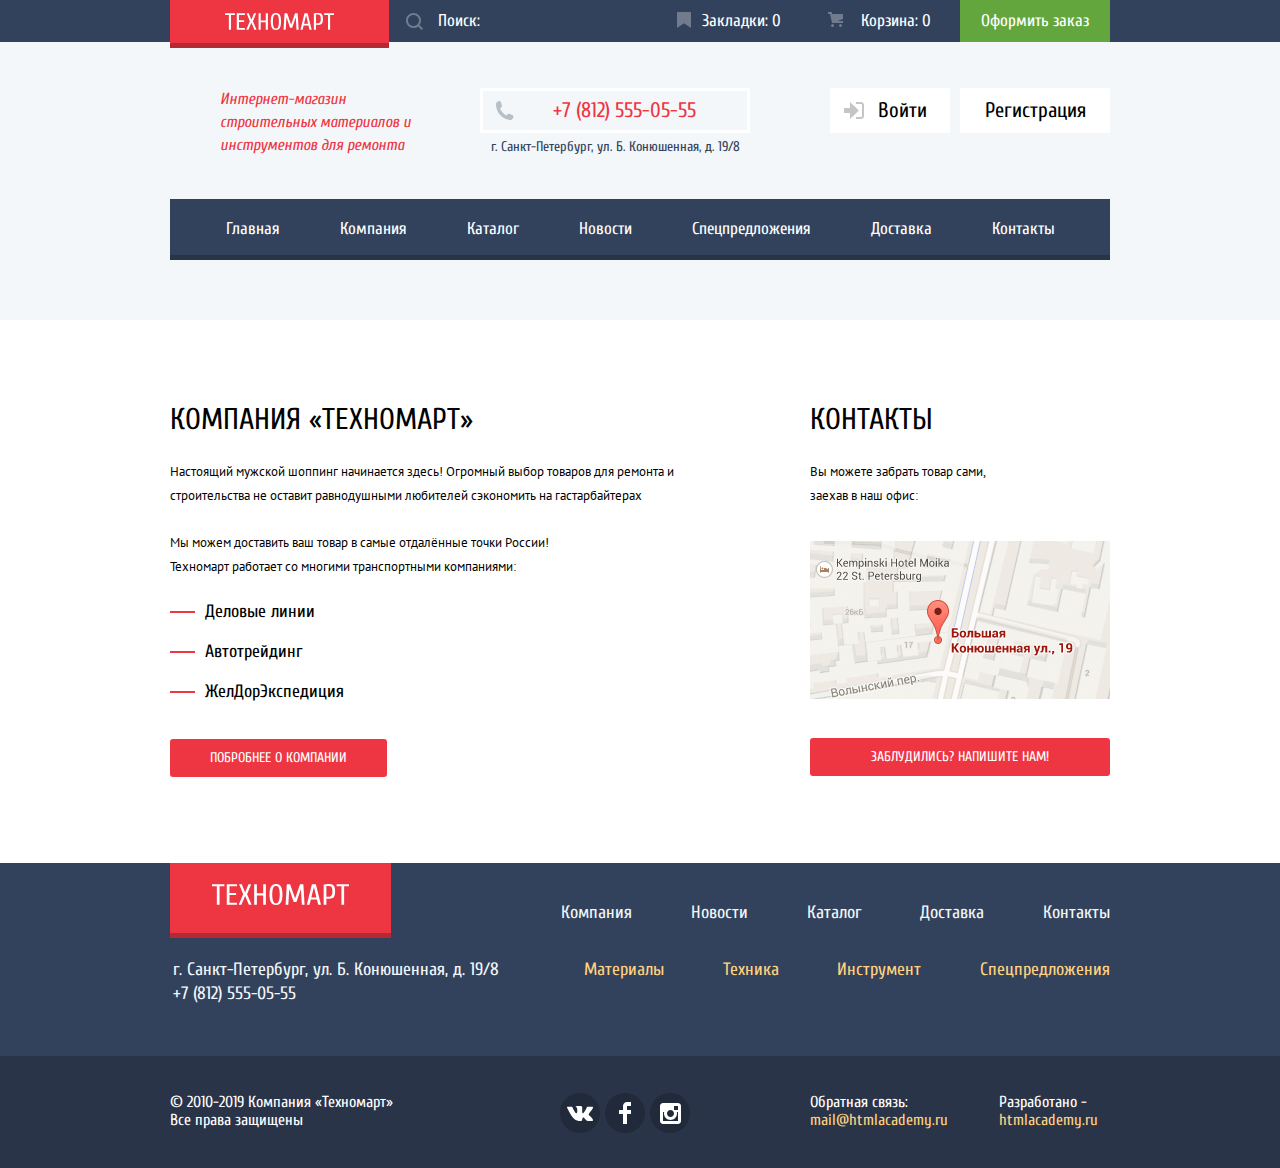
==== index.html @ 75fb9d86 "Исправлены замечания по лекции 7." ====
<!DOCTYPE html>
<html lang="ru">

<head>
  <meta charset="utf-8">
  <title>Техномарт</title>
  <link href="https://fonts.googleapis.com/css?family=Cuprum:400,400i,700&amp;subset=cyrillic" rel="stylesheet">
  <link href="https://fonts.googleapis.com/css?family=PT+Sans:400,700&amp;subset=cyrillic" rel="stylesheet">
  <link href="css/normalize.css" rel="stylesheet">
  <link href="css/style.css" rel="stylesheet">
</head>

<body>
  <header class="main-header">
    <div class="header-top">
      <div class="container-center">
        <a class="main-logo" href="#">
          <img src="img/main-logo.svg" width="109" alt="Логотип компании Техномарт">
        </a>
        <p class="search">
          <input id="search" type="search" placeholder="Поиск:">
          <label for="search"></label>
        </p>
        <ul class="shopping-cart-navigation">
          <li class="favorites"><a href="favorites.html">Закладки: 0</a></li>
          <li class="shopping-cart"><a href="shopping-cart.html">Корзина: 0</a></li>
          <li class="button-purchase"><a href="purchase.html">Оформить заказ</a></li>
        </ul>
      </div>
    </div>
    <div class="container-center">
      <h1>Интернет-магазин строительных материалов и инструментов для ремонта</h1>
      <div class="header-contacts">
        <p class="header-tel">+7 (812) 555-05-55</p>
        <p class="header-address">г. Санкт-Петербург, ул. Б. Конюшенная, д. 19/8</p>
      </div>
      <ul class="login-navigation">
        <li class="login"><a href="login.html">Войти</a></li>
        <li class="registration"><a href="registration.html">Регистрация</a></li>
      </ul>
    </div>
    <nav class="center">
      <ul class="site-navigation">
        <li><a href="#">Главная</a></li>
        <li><a href="company.html">Компания</a></li>
        <li><a href="catalog.html">Каталог</a></li>
        <li><a href="news.html">Новости</a></li>
        <li><a href="sale.html">Спецпредложения</a></li>
        <li><a href="delivery.html">Доставка</a></li>
        <li><a href="Contacts.html">Контакты</a></li>
      </ul>
    </nav>
  </header>
  <main class="main-container center">
    <!--<section class="promo">
     <h2 class="visually-hidden">Немного о нас</h2>
     <ul class="promo-blocks">
       <li class="materials"><a class="promo-button" href="#">На любой вкус</a></li>
       <li class="instruments"><a class="promo-button" href="#">На все случаи</a></li>
       <li class="tech"><a class="promo-button" href="#">Для стройки</a></li>
       <li class="sale"><a class="promo-button" href="#">Скидка 50%</a></li>
       <li class="delivery"><a class="promo-button" href="#">Доставка</a></li>
     </ul>
     <div class="slider">
       <ul class="slired-items">
         <li><img src="slide1.png" alt="Дрели"></li>
         <li><img src="slide2.png" alt="#"></li>
         <li><img src="slide3.png" alt="#"></li>
         <li><img src="slide4.png" alt="#"></li>
       </ul>
       <span class="slider-control-next"></span>
       <span class="slider-control-prev"></span>
       <a class="slider-button" href="catalog.html"></a>
     </div>
   </section>
   <section class="popular-items">
     <h2>Популярные товары:</h2>
     <a class="button" href="#">Все популярные товары:></a>
     <ul class="catalog-list">
       <li class="catalog-item">
         <h3 class="catalog-item-title">Перфоратов BOSH BFG 9000</h3>
         <p class="catalog-item-image">
         <img src="img/product-1.jpg" alt="Перфоратов BOSH BFG 9000">
          </p>
          <p class="catalog-item-old-price">32500 Р.</p>
          <p class="catalog-item-price">25500 Р.</p>
       </li>
       <li class="catalog-item">
         <h3 class="catalog-item-title">Перфоратов BOSH BFG 3000</h3>
         <p class="catalog-item-image">
         <img src="img/product-2.jpg" alt="Перфоратов BOSH BFG 3000">
          </p>
          <p class="catalog-item-old-price">22500 Р.</p>
          <p class="catalog-item-price">15500 Р.</p>
       </li>
       <li class="catalog-item">
         <h3 class="catalog-item-title">Перфоратов BOSH BFG 6000</h3>
         <p class="catalog-item-image">
         <img src="img/product-3.jpg" alt="Перфоратов BOSH BFG 6000">
          </p>
          <p class="catalog-item-old-price">30500 Р.</p>
          <p class="catalog-item-price">25500 Р.</p>
       </li>
       <li class="catalog-item">
         <h3 class="catalog-item-title">Перфоратов BOSH BFG 2000</h3>
         <p class="catalog-item-image">
         <img src="img/product-4.jpg" alt="Перфоратов BOSH BFG 2000">
          </p>
          <p class="catalog-item-old-price">32500 Р.</p>
          <p class="catalog-item-price">12500 Р.</p>
       </li>
     </ul>
   </section>
   <section class="manufacturers">
     <h2>Популярные производители:</h2>
     <a class="button" href="#">Все популярные производители:></a>
     <ul class="manufacturers-list">
       <li class="manufacturer-item"><a href="#"><img src="img/bosch.jpg" alt="BOSCH"></a></li>
       <li class="manufacturer-item"><a href="#"><img src="img/makita.jpg" alt="Makita"></a></li>
       <li class="manufacturer-item"><a href="#"><img src="img/dewalt.jpg" alt="DeWalt"></a></li>
       <li class="manufacturer-item"><a href="#"><img src="img/interskol.jpg" alt="Интерскол"></a></li>
       <li class="manufacturer-item"><a href="#"><img src="img/hitachi.jpg" alt="Hitachi"></a></li>
       <li class="manufacturer-item"><a href="#"><img src="img/lg.jpg" alt="LG"></a></li>
       <li class="manufacturer-item"><a href="#"><img src="img/aeg.jpg" alt="AEG"></a></li>
       <li class="manufacturer-item"><a href="#"><img src="img/metabo.jpg" alt="metabo"></a></li>
     </ul>
   </section>
   <section class="services">
     <h2>Сервисы</h2>
     <p>Хороший интернет-магазин отличается от плохого не только ценами!<br>
       Мы стараемся изо всех сил, чтобы сделать ваши покупки приятными</p>
     </section>-->
    <div class="index-columns">
      <section class="about-us">
        <h2>Компания «‎Техномарт»‎</h2>
        <p>Настоящий мужской шоппинг начинается здесь! Огромный выбор товаров для ремонта и
          строительства не оставит равнодушными любителей сэкономить на гастарбайтерах</p>
        <p>Мы можем доставить ваш товар в самые отдалённые точки России!<br>
          Техномарт работает со многими транспортными компаниями:</p>
        <ul class="delivery-list">
          <li>Деловые линии</li>
          <li>Автотрейдинг</li>
          <li>ЖелДорЭкспедиция</li>
        </ul>
        <a class="button" href="company.html">Побробнее о компании</a>
      </section>
      <section class="contacts">
        <h2>Контакты</h2>
        <p>Вы можете забрать товар сами,<br>заехав в наш офис:</p>
        <a href="#" class="map-little"><img src="img/map-little.png" width="300" height="158" alt="Карта"></a>
        <a class="button" href="#">Заблудились? Напишите нам!</a>
      </section>
    </div>
  </main>
  <footer class="main-footer">
    <div class="footer-top">
      <div class="center">
        <a class="footer-logo" href="#">
          <img src="img/footer-logo.svg" width="137" alt="Логотип компании Техномарт">
        </a>

        <ul class="footer-site-navigation">
          <li><a href="conpany.html">Компания</a></li>
          <li><a href="news.html">Новости</a></li>
          <li><a href="catalog.html">Каталог</a></li>
          <li><a href="delivery.html">Доставка</a></li>
          <li><a href="contacts.html">Контакты</a></li>
        </ul>
        <p class="footer-contacts">г. Санкт-Петербург, ул. Б. Конюшенная, д. 19/8<br>
          +7 (812) 555-05-55
        </p>
        <ul class="footer-catalog-navigation">
          <li><a href="#">Материалы</a></li>
          <li><a href="#">Техника</a></li>
          <li><a href="#">Инструмент</a></li>
          <li><a href="#">Спецпредложения</a></li>
        </ul>
      </div>
    </div>
    <div class="footer-bottom">
      <div class="center">
        <p class="footer-copyright">
          © 2010-2019 Компания «‎Техномарт»<br>
          Все права защищены
        </p>
        <div class="footer-social">
          <ul>
            <li><a class="social-button-vk" href="#"><span class="visually-hidden">Вконтакте</span></a></li>
            <li><a class="social-button-fb" href="#"><span class="visually-hidden">Фейсбук</span></a></li>
            <li><a class="social-button-insta" href="#"><span class="visually-hidden">Инстаграм</span></a></li>
          </ul>
        </div>
        <p class="footer-feedback">
          Обратная связь:
          <a href="#">mail@htmlacademy.ru</a>
        </p>
        <p class="footer-dev-copyright">
          Разработано -
          <a href="www.htmlacademy.ru">htmlacademy.ru</a>
        </p>
      </div>
    </div>
  </footer>
  <section class="modal modal-write-us">
    <h2 class="visually-hidden">Напишите нам</h2>
    <form class="write-us-form" action="https://echo.htmlacademy.ru" method="post">
      <p class="write-us-item">
        <label for="write-us-name">Ваше имя:</label>
        <input class="write-us-name" type="text" id="write-us-name" name="name" placeholder="Имя Фамилия">
      </p>
      <p class="write-us-item">
        <label for="write-us-email">Ваш e-mail:</label>
        <input class="write-us-email" type="email" id="write-us-email" name="email" placeholder="email@exapmle.com">
      </p>
      <p class="write-us-item">
        <label for="write-us-text">Текст письма:</label>
        <textarea class="write-us-text" id="write-us-text" rows="5" name="text" placeholder="В свободной форме"></textarea>
      </p>
      <button class="button write-us-button" type="submit">ОТПРАВИТЬ</button>
    </form>
    <button class="modal-close write-us-close" type="button">Закрыть</button>
  </section>
  <section class="modal modal-map">
    <h2 class="visually-hidden">Как до нас добраться</h2>
    <p>
      <img src="img/map.png" width="970" height="476" alt="Офис компании по адресу ул. Большая Конюшенная 19/8, Санкт-Петербург">
    </p>
    <button class="modal-close map-close" type="button">Закрыть</button>
  </section>
</body>

</html>
---- css/style.css ----
body {
  margin: 0;
  padding: 0;
  font-family: "Cuprum", Arial, sans-serif;
  background-color: #ffffff;
}

a {
  text-decoration: none;
}

img {
  max-width: 100%;
  height: auto;
}

.visually-hidden:not(:focus):not(:active),
input[type="checkbox"].visually-hidden,
input[type="radio"].visually-hidden {
  position: absolute;
  width: 1px;
  height: 1px;
  margin: -1px;
  border: 0;
  padding: 0;
  white-space: nowrap;
  clip-path: inset(100%);
  clip: rect(0 0 0 0);
  overflow: hidden;
}

.main-header {
  background-color: #f4f7f9;
  margin-bottom: 60px;
  border-bottom: 1px solid transparent;
}

.inner-page .main-header {
  margin-bottom: 20px;
}

.header-top {
  width: 100%;
  background-color: #32425c;
  margin-bottom: 46px;
}

.login-navigation,
.site-navigation,
.shopping-cart-navigation,
.user-navigation,
.footer-site-navigation,
.footer-catalog-navigation,
.footer-social ul,
.catalog-list {
  padding: 0;
  margin: 0;
  list-style: none;
}

.container-center,
.center {
  width: 940px;
  margin: 0 auto;
  padding: 0 10px;
}

.header-top .container-center {
  display: flex;
}

.main-header .container-center {
  display: flex;
  margin-bottom: 40px;
  justify-content: space-between;
}

.header-contacts {
  position: relative;
  box-sizing: border-box;
  width: 270px;
}

.container-center h1,
.site-name {
  margin: 0;
  margin-left: 50px;
  padding: 0;
  width: 200px;
}

.header-contacts p {
  display: block;
  margin: 0;
}

.header-tel::before {
  content: "";
  position: absolute;
  top: 13px;
  left: 15px;
  width: 19px;
  height: 19px;
  background: url(../img/icon-phone.svg) no-repeat;
}

.header-tel {
  padding: 12px 0;
  padding-left: 73px;
  box-shadow: inset 0 0 0 3px #ffffff;
  font-size: 21px;
  line-height: 21px;
  color: #ee3643;
}

.header-address {
  padding: 0;
  padding-top: 2px;
  font-size: 14px;
  line-height: 24px;
  color: #32425c;
  text-align: center;
}

.login-navigation {
  width: 300px;
  position: relative;
  display: flex;
  justify-content: flex-end;
}

.login-navigation a {
  display: block;
  box-sizing: border-box;
  padding: 12px 0;
  font-size: 21px;
  line-height: 21px;
  color: #000000;
  background-color: #ffffff;
}

.user-navigation a {
  font-size: 16px;
  line-height: 18px;
  color: #32425c;
  text-decoration: underline;
}

.login a {
  width: 120px;
  padding-left: 48px;
  margin-right: 10px;
}

.login a::before {
  content: "";
  position: absolute;
  top: 14px;
  left: 34px;
  width: 20px;
  height: 17px;
  background: url(../img/icon-login-grey.svg) no-repeat;
}

.registration a {
  text-align: center;
  width: 150px;
}

.login-navigation a:hover,
.login-navigation a:focus,
.user-navigation a:hover,
.user-navigation a:focus {
  color: #ee3643;
}

.login a:hover::before {
  background: url(../img/icon-login.svg) no-repeat;
}

.login a:active::before {
  background: url(../img/icon-login-grey.svg) no-repeat;
}

.login-navigation a:active,
.user-navigation a:active,
.current-user:active {
  color: rgba(0, 0, 0, 0.3);
}

.shopping-cart-navigation {
  margin-left: auto;
  display: flex;
}

.site-navigation {
  display: flex;
  justify-content: center;
  margin-bottom: 59px;
}

.favorites a,
.shopping-cart a,
.button-purchase a {
  box-sizing: border-box;
  display: block;
  position: relative;
  width: 150px;
  padding-top: 12px;
  padding-bottom: 12px;
  padding-right: 29px;
  text-align: right;
  vertical-align: middle;
}

.favorites a::before {
  content: "";
  position: absolute;
  top: 12px;
  left: 17px;
  width: 14px;
  height: 16px;
  background: url(../img/icon-bookmark.svg) no-repeat;
  opacity: 0.3;
}

.inner-page .shopping-cart {
  background-color: #ee3643;
}

.shopping-cart a::before {
  content: "";
  position: absolute;
  top: 12px;
  left: 18px;
  width: 15px;
  height: 15px;
  background: url(../img/cart-icon.svg) no-repeat;
  opacity: 0.3;
}

.button-purchase a {
  background-color: #63a63e;
  padding-right: 0;
  text-align: center;
}

.shopping-cart-navigation a {
  font-size: 17px;
  line-height: 18px;
  color: #ffffff;
}

.shopping-cart-navigation a:hover,
.shopping-cart-navigation a:focus {
  background-color: #212a3a;
}

.shopping-cart-navigation a:hover::before,
.shopping-cart-navigation a:focus::before {
  opacity: 1;
}

.button-purchase a:hover, .button-purchase a:focus {
  background-color: #5fbb2d;
}

.shopping-cart-navigation a:active {
  background-color: #161d29;
  color: rgba(255, 255, 255, 0.6);
}

.button-purchase a:active {
  background-color: #518534;
  color: rgba(255, 255, 255, 0.5);
}

.shopping-cart-navigation a:active::before {
  opacity: 0.5;
}

.search {
  position: relative;
  display: flex;
  flex-grow: 1;
  margin: 0;
  margin-left: 219px;
  padding-right: 0;

}

.search label {
  display: block;
  position: absolute;
  left: 17px;
  top: 13px;
  width: 17px;
  height: 17px;
  background: url(../img/icon-search.svg) no-repeat;
  opacity: 0.3;
}

.search input {
  margin: 0;
  padding: 0;
  padding-left: 49px;
  flex-grow: 1;
  font: inherit;
  font-size: 17px;
  line-height: 18px;
  color: #ffffff;
  background-color: transparent;
  border: none;
}

.search input::-moz-placeholder {
  color: #ffffff;
}

.search input::-webkit-input-placeholder {
  color: #ffffff;
}

.search:hover {
  background-color: #212a3a;
}

.search:hover label {
  opacity: 1;
}

.search input:focus {
  color: #000000;
  background-color: #ffffff;
  outline: none;
  border-color: transparent;
}

.search input:focus + label {
  background: url(../img/icon-search-red.svg) no-repeat;
}

.main-logo {
  position: absolute;
  padding: 13px 55px 13px 55px;
  background-color: #ee3643;
  box-shadow: inset 0 -5px 0 0 #b52933;
}

.main-header h1,
.site-name {
  font-weight: normal;
  font-style: italic;
  font-size: 16px;
  line-height: 23px;
  color: #ee3643;
}

.site-navigation {
  background-color: #32425c;
  box-shadow: inset 0 -5px 0 0 #293449;
}

.site-navigation a {
  display: block;
  padding: 21px 30px 23px 30px;
  font-size: 17px;
  line-height: 17px;
  vertical-align: middle;
  color: #ffffff;
}

.site-navigation a:hover,
.site-navigation a:focus {
  background-color: #293449;
}

.site-navigation a:active {
  background-color: #1d2739;
  color: rgba(255, 255, 255, 0.5);
}

.current-user {
  width: 300px;
  font-size: 21px;
  line-height: 21px;
  color: #000000;
}

.user-navigation {
  width: 300px;
  display: flex;
}

.about-us h2,
.contacts h2 {
  font-size: 30px;
  font-weight: 400;
  line-height: 30px;
  text-transform: uppercase;
  color: #000000;
}

.about-us p {
  display: block;
  padding-bottom: 10px;
  font-family: "PT Sans", Arial, sans-serif;
  font-size: 13px;
  line-height: 24px;
  color: #000000;
}

.delivery-list {
  position: relative;
  padding: 0;
  margin: 0;
  margin-bottom: 17px;
  font-size: 18px;
  line-height: 20px;
  color: #000000;
  list-style: none;
}

.delivery-list li {
  display: block;
  padding-bottom: 20px;
  padding-left: 35px;
}

.delivery-list li::before {
  content: "";
  position: absolute;
  left: 0;
  transform: translateY(9px);
  width: 25px;
  height: 2px;
  background-color: #ee3643;
}

.map-little {
  display: block;
  padding: 0;
  margin-bottom: 35px;
}

.contacts .button {
  box-sizing: border-box;
  width: 100%;
}

.button {
  display: inline-block;
  padding: 10px 40px;
  font-size: 14px;
  line-height: 18px;
  text-align: center;
  text-transform: uppercase;
  color: #ffffff;
  vertical-align: middle;
  background-color: #ee3643;
  border-radius: 3px;
}

.button:hover,
.button:focus {
  background-color: #ca2c37;
}

.button:active {
  background-color: #ba2732;
}

.contacts h2 {
  font-size: 30px;
  line-height: 30px;
  text-transform: uppercase;
  color: #000000;
}

.contacts p {
  font-family: "PT Sans", Arial, sans-serif;
  font-size: 13px;
  line-height: 24px;
  color: #000000;
  margin: 0;
  padding: 0;
  margin-bottom: 33px;
}

.main-footer {
  margin-top: 86px;
}

.footer-top {
  margin: 0;
  padding: 0;
  font-size: 18px;
  line-height: 24px;
  color: #f3f7f9;
  background-color: #32425c;
}

.footer-top .center {
  display: flex;
  justify-content: space-between;
  flex-wrap: wrap;
}

.footer-logo {
  padding: 21px 42px 26px 42px;
  margin-bottom: 20px;
  background-color: #ee3643;
  box-shadow: inset 0 -5px 0 0 #b52933;
}

.footer-site-navigation {
  width: 549px;
  display: flex;
  justify-content: space-between;
}

.footer-site-navigation li {
  padding-top: 38px;
}

.footer-contacts {
  margin: 0;
  padding: 0;
  padding-left: 3px;
  padding-bottom: 50px;
  width: 330px;
}

.footer-catalog-navigation {
  width: 526px;
  display: flex;
  justify-content: space-between;
}

.footer-site-navigation a {
  color: #f1f5f7;
}

.footer-catalog-navigation a {
  color: #ffd180;
}

.footer-site-navigation a:hover,
.footer-site-navigation a:focus,
.footer-catalog-navigation a:hover,
.footer-catalog-navigation a:focus {
  text-decoration: underline;
}

.footer-catalog-navigation a:active {
  color: rgba(255, 209, 128, 0.5);
  text-decoration: none;
}

.footer-site-navigation a:active {
  color: rgba(241, 245, 247, 0.5);
  text-decoration: none;
}

.footer-bottom {
  margin: 0;
  padding: 0;
  background-color: #293449;
  font-size: 16px;
  line-height: 18px;
  color: #ffffff;
}

.footer-bottom .center {
  display: flex;
  padding-top: 37px;
  padding-bottom: 35px;
}

.footer-copyright {
  margin: 0;
  width: 390px;
}

.footer-feedback,
.footer-dev-copyright {
  margin: 0;
  width: 150px;
}

.footer-dev-copyright {
  box-sizing: border-box;
  padding-left: 39px;
}

.footer-feedback {
  margin-left: auto;
}

.social-button-vk,
.social-button-fb,
.social-button-insta {
  display: flex;
  align-items: center;
  justify-content: center;
  width: 40px;
  height: 40px;
  border-radius: 50%;
}

.social-button-vk {
  background: #212a3a url(../img/vk-icon.svg) no-repeat 50% 50%;
}

.social-button-fb {
  background: #212a3a url(../img/fb-icon.svg) no-repeat 50% 50%;
}

.social-button-insta {
  background: #212a3a url(../img/insta-icon.svg) no-repeat 50% 50%;
}

.social-button-vk:hover,
.social-button-vk:active,
.social-button-fb:hover,
.social-button-fb:active,
.social-button-insta:hover,
.social-button-insta:active {
  background-color: #ee3643;
}

.footer-social ul {
  display: flex;
  flex-wrap: wrap;
  justify-content: space-between;
  width: 130px;
  margin: 0 auto;
  padding: 0;
}

.footer-social a {
  color: #ffffff;
}

.footer-feedback a,
.footer-dev-copyright a {
  color: #ffd180;
}

.footer-feedback a:hover,
.footer-feedback a:focus,
.footer-dev-copyright a:hover,
.footer-dev-copyright a:focus {
  text-decoration: underline;
}

.footer-feedback a:active,
.footer-dev-copyright a:active {
  color: #ee3643;
  text-decoration: none;
}

.modal {
  background-color: #ffffff;
}

.modal-write-us label {
  font-size: 18px;
  line-height: 18px;
  color: #000000;
}

.modal-write-us input,
.modal-write-us textarea {
  font-family: "PT Sans", Arial, sans-serif;
  font-size: 13px;
  line-height: 18px;
  border: solid 2px #dee3e4;
  border-radius: 2px;
}

.modal-write-us input:hover,
.modal-write-us textarea:hover {
  border-color: #b5b5b5;
}

.modal-write-us input:focus,
.modal-write-us textarea:focus {
  outline: none;
  border-color: #ee3643;
}

.breadcrumbs {
  display: flex;
  position: relative;
  justify-content: flex-start;
  flex-wrap: wrap;
  margin: 0;
  margin-bottom: 23px;
  padding: 0;
  padding-left: 15px;
  list-style: none;
  font-size: 13px;
  line-height: 18px;
}

.breadcrumbs::before {
  content: "";
  position: absolute;
  top: 2px;
  left: 0;
  width: 14px;
  height: 15px;
  background: url(../img/icon-home.svg) no-repeat;
}

.breadcrumbs li {
  position: relative;
  margin-left: 42px;
}

.breadcrumbs li::before {
  content: "";
  position: absolute;
  top: 4px;
  left: -30px;
  width: 8px;
  height: 8px;
  border: solid 1px #c5c9d1;
  border-left-width: 0;
  border-bottom-width: 0;
  transform: rotate(45deg);
}

.breadcrumbs a {
  color: #000000;
}

.breadcrumbs a:hover,
.breadcrumbs a:focus {
  text-decoration: underline;
}

.breadcrumbs-current {
  color: #aba9a7;
}

.container {
  width: 940px;
  margin: 0 auto;
  padding: 0 10px;
  font-family: "PT Sans", Arial, sans-serif;
  text-transform: uppercase;
  color: #000000;
}

.container h1 {
  font-family: "Cuprum", Arial, sans-serif;
  font-size: 30px;
  line-height: 30px;
  font-weight: 400;
  text-transform: uppercase;
  color: #32425c;
  background-color: #f2f6f8;
  margin: 0;
  margin-bottom: 20px;
  padding: 29px 30px 30px 29px;
}

.catalog-columns {
  display: flex;
  justify-content: space-between;
}

.filters {
  width: 220px;
}

.catalog {
  width: 700px;
  font-size: 17px;
  font-weight: bold;
  line-height: 18px;
}

.catalog-list {
  display: flex;
  flex-wrap: wrap;
}

.catalog-item {
  position: relative;
  display: flex;
  flex-direction: column;
  width: 218px;
  margin-bottom: 22px;
  margin-right: 22px;
  box-shadow: 0 0 0 1px #e5e5e5;
}

.catalog-item p,
.catalog-item h3 {
  margin: 0;
  padding: 0;
}

.catalog-item .catalog-item-image {
  margin-bottom: 6px;
  order: -1;
}

.catalog-item .actions {
  display: none;
  position: absolute;
  top: 0;
  left: 0;
  width: 218px;
  padding: 43px 0;
  background-color: #ffffff;
}

.catalog-item:hover .actions {
  display: block;
}

.actions .button-buy,
.actions .button-favorite {
  display: block;
  width: 135px;
  margin-left: 41px;
  margin-bottom: 8px;
  padding: 10px 0;
  text-align: center;
}

.actions .button-buy::before {
  position: absolute;
  top: auto;
  left: 15px;
  content: "";
  width: 15px;
  height: 15px;
  background: url(../img/cart-icon.svg) no-repeat;
  opacity: 0.3;
}

.actions .button-buy:hover::before,
.actions .button-buy:active::before {
  opacity: 1;
}

.catalog-item:nth-child(3n) {
  margin-right: 0;
}

.catalog-item .catalog-item-title {
  font-size: 18px;
  line-height: 20px;
  padding: 0 30px;
  margin-bottom: 11px;
  text-transform: none;
  text-align: center;
}

.catalog-item:hover {
  box-shadow: 0 10px 25px 0 rgba(0, 0, 0, 0.2);
}

.catalog-item .flag {
  position: absolute;
  top: -1px;
  right: -1px;
  width: 60px;
  height: 60px;
  text-indent: -1000px;
  overflow: hidden;
  z-index: 20;
}

.catalog-item .flag-new {
  background: url("../img/new-flag.png") no-repeat 0 0;
}

.catalog-item .discount {
  color: #999999;
  text-decoration: line-through;
  text-align: center;
  margin-bottom: 10px;
}

.catalog-item .price {
  position: relative;
  color: #ffffff;
  text-align: center;
  margin-left: 43px;
  width: 141px;
  padding: 10px 0;
  background: #ee3643;
  border-radius: 3px;
  margin-bottom: 20px;
}

.catalog-item .price:after {
  content: "";
  position: absolute;
  top: 0px;
  right: -20px;
  width: 0;
  height: 0;
  border: 19px solid white;
  border-left-color: #ee3643;
}

.button-buy {
  position: relative;
  font-family: "Cuprum", Arial, sans-serif;
  font-size: 14px;
  line-height: 18px;
  font-weight: 400;
  color: #ffffff;
  background-color: #63a63e;
  border: 0px solid transparent;
  border-radius: 3px;
  box-shadow: inset 0 -3px 0 0 #367315;
}

.button-favorite {
  font-family: "Cuprum", Arial, sans-serif;
  font-size: 14px;
  line-height: 18px;
  font-weight: 400;
  color: #32425c;
  background-color: #ffffff;
  border: 0px solid transparent;
  border-radius: 3px;
  box-shadow: inset 0 0 0 3px #63a63e;
}

.button-buy:hover,
.button-buy:focus {
  background-color: #5fbb2d;
  outline: none;
}

.button-buy:active {
  background-color: #518534;
  box-shadow: none;
}

.button-favorite:hover,
.button-favorite:focus {
  box-shadow: inset 0 0 0 3px #32425c;
  outline: none;
}

.button-favorite:active {
  opacity: 0.3;
}

.filter fieldset {
  padding: 0;
  margin: 0;
  margin-bottom: 20px;
  border: none;
}

.filter legend {
  margin-bottom: 13px;
  font-size: 17px;
  line-height: 30px;
  font-weight: bold;
}

.filter ul {
  padding: 0;
  margin: 0;
  list-style: none;
  line-height: 20px;
}

.filter-option {
  margin-bottom: 20px;
  padding-left: 34px;
}

.filter-option label {
  position: relative;
  display: block;
  cursor: pointer;
  user-select: none;
}

.filter-input-checkbox+label::before {
  content: "";
  position: absolute;
  top: 0;
  left: -33px;
  width: 23px;
  height: 23px;
  background: url(../img/checkbox-off.svg) no-repeat;
}

.filter-input-checkbox:checked+label::after {
  content: "";
  position: absolute;
  top: 0;
  left: -33px;
  width: 27px;
  height: 23px;
  background: url(../img/checkbox-on.svg) no-repeat;
}

.filter-input-checkbox:checked+label::before {
  display: none;
}

.filter-input-radio+label::before {
  content: "";
  position: absolute;
  width: 25px;
  height: 25px;
  top: -3px;
  left: -36px;
  background: url(../img/radio-off.svg) no-repeat;
}

.filter-input-radio:checked+label::after {
  content: "";
  position: absolute;
  width: 25px;
  height: 25px;
  top: -3px;
  left: -36px;
  background: url(../img/radio-on.svg) no-repeat;
}

.filter-input:disabled+label {
  color: #000000;
  opacity: 0.4;
}

.button-filter {
  width: 140px;
  padding: 10px 0;
  margin-top: 37px;
  font-size: 13px;
  line-height: 18px;
  background-color: #ffffff;
  border: 1px solid #e5e5e5;
  border-radius: 2px;
}

.item-added {
  font-size: 30px;
  line-height: 30px;
}

.modal-go-on {
  color: #000000;
  background-color: #ffffff;
  border: none;
  outline: 0;
}

.index-columns {
  display: flex;
  justify-content: space-between;
}

.about-us {
  width: 540px;
}

.contacts {
  width: 300px;
}

.modal {
  position: fixed;
}

.modal-close {
  position: absolute;
  width: 21px;
  height: 21px;
  font-size: 0;
  border: 0;
  cursor: pointer;
  background-color: transparent;
}

.modal-close::before,
.modal-close::after {
  content: "";
  position: absolute;
  top: 9px;
  left: -2px;
  width: 25px;
  height: 3px;
  background-color: #ee3643;
}

.modal-close::before {
  transform: rotate(45deg);
}

.modal-close::after {
  transform: rotate(-45deg);
}

.map-close {
  top: 24px;
  right: 24px;
}

.modal-map {
  display: none;
  bottom: 357px;
  left: 50%;
  margin-left: -485px;
}

.modal-map p {
  margin: 0;
}

.modal-write-us {
  display: none;
  width: 460px;
  bottom: 200px;
  left: 50%;
  margin-left: -310px;
  padding: 55px 80px 37px;
  box-shadow: inset 0 7px 0 0 #ff5358, 0 20px 40px 0px rgba(0, 0, 0, 0.75);
}

.write-us-close {
  top: 16px;
  right: 9px;
}

.write-us-form {
  display: flex;
  flex-wrap: wrap;
  justify-content: space-between;
}

.write-us-item {
  margin: 0;
  margin-bottom: 19px;
}

.write-us-form .write-us-item {
  width: 220px;
}

.write-us-form .write-us-item:nth-child(3) {
  width: 100%;
  margin-bottom: 73px;
}

.write-us-text {
  box-sizing: border-box;
  width: 460px;
  padding: 10px 15px 10px 15px;
}

.write-us-item input {
  box-sizing: border-box;
  width: 220px;
  padding: 10px 15px 10px 15px;
}

.write-us-item label {
  display: block;
  margin-bottom: 8px;
}

.write-us-button {
  border: none;
  box-shadow: none;
  width: 460px;
  outline: 0;
}

.modal-sold {
  display: none;
  width: 620px;
  top: 410px;
  left: 50%;
  margin-left: -310px;
  box-shadow: inset 0 7px 0 0 #ff5358, 0 20px 40px 0px rgba(41, 52, 73, 0.75);
}

.modal-sold .sold-close {
  top: 16px;
  right: 9px;
}

.modal-sold .item-added {
  margin-top: 71px;
  margin-bottom: 67px;
  margin-left: 179px;
}

.modal-sold .item-added::before {
  content: "";
  position: absolute;
  top: 55px;
  left: 81px;
  width: 66px;
  height: 66px;
  background: url(../img/icon-approve.svg) no-repeat;
}

.modal-sold .sold-buttons {
  background-color: #f1f1f1;
}

.modal-purchase,
.modal-go-on {
  display: inline-block;
  width: 220px;
  box-sizing: border-box;
  margin: 37px 0;
  vertical-align: middle;
}

.modal-purchase {
  margin-left: 80px;
  margin-right: 20px;
}
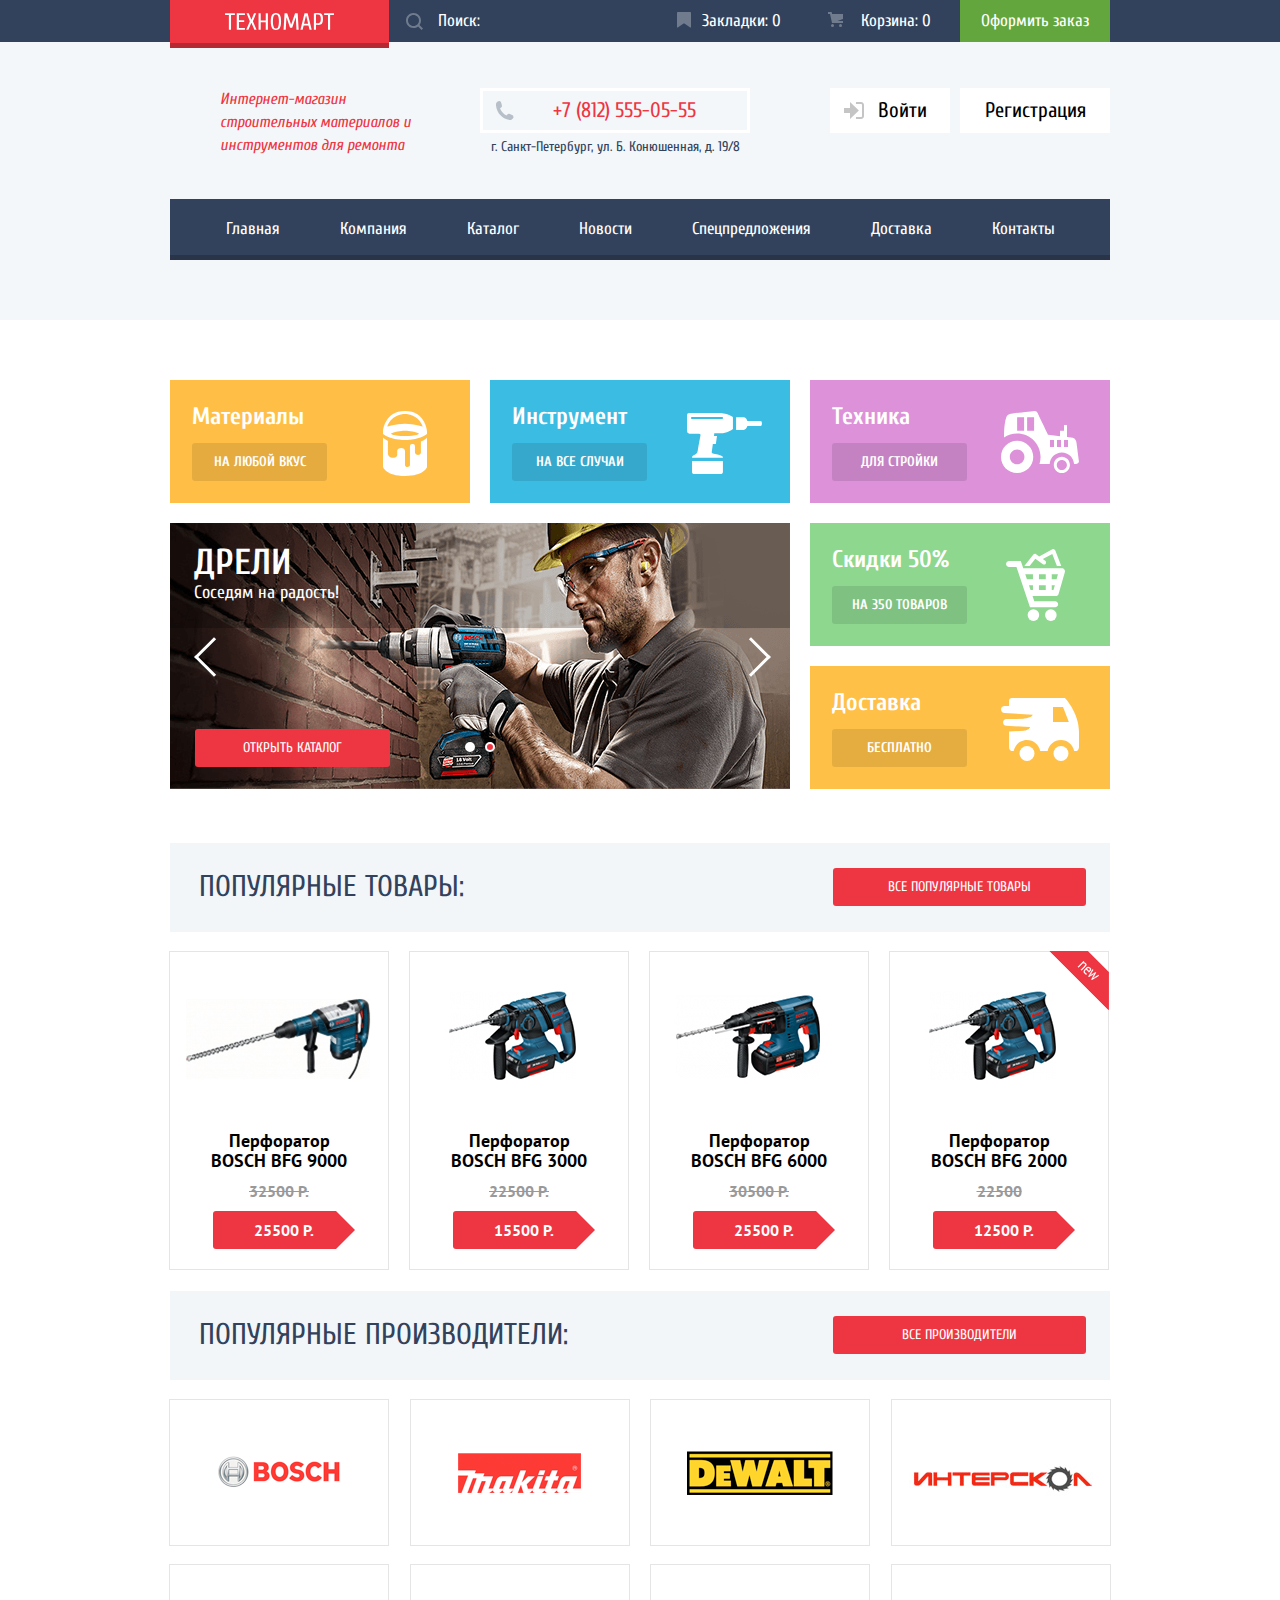
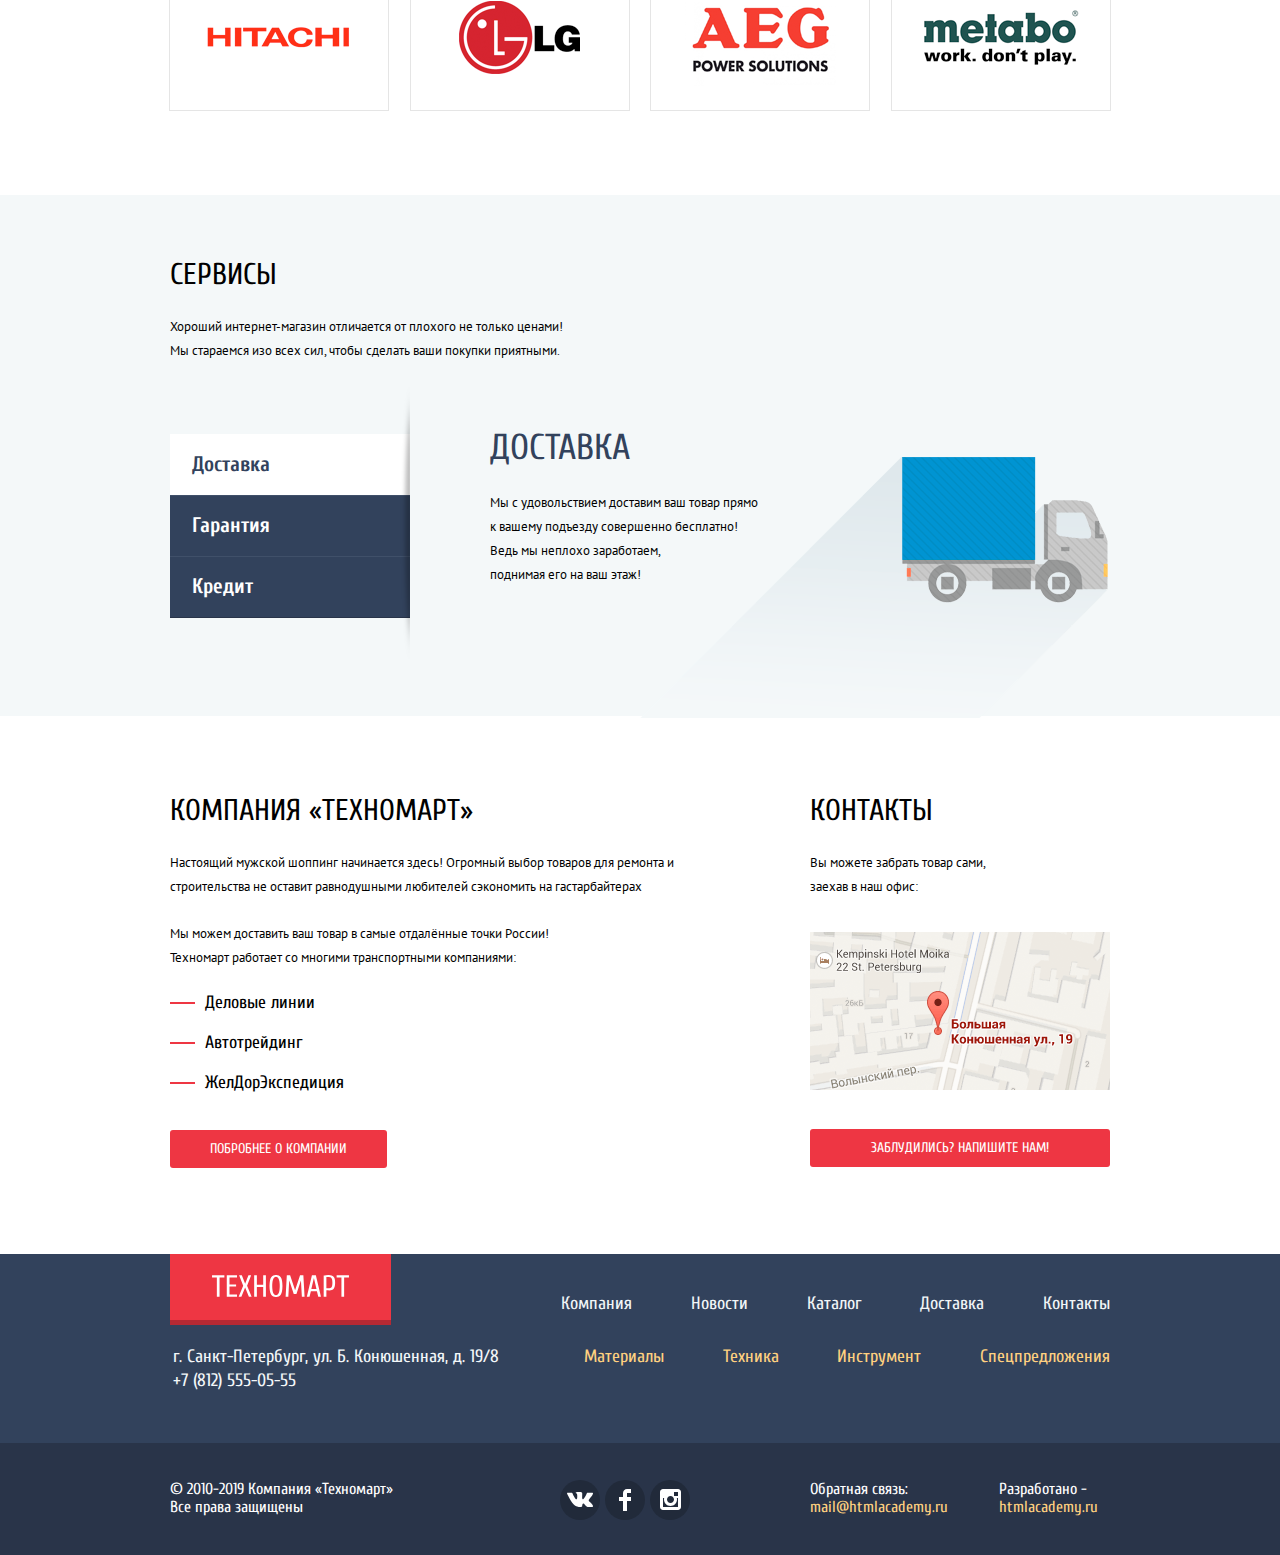
==== commit 45772748: "Главная готова" ====
--- a/index.html
+++ b/index.html
@@ -10,7 +10,7 @@
   <link href="css/style.css" rel="stylesheet">
 </head>
 
-<body>
+<body class="index-page">
   <header class="main-header">
     <div class="header-top">
       <div class="container-center">
@@ -52,84 +52,155 @@
     </nav>
   </header>
   <main class="main-container center">
-    <!--<section class="promo">
-     <h2 class="visually-hidden">Немного о нас</h2>
-     <ul class="promo-blocks">
-       <li class="materials"><a class="promo-button" href="#">На любой вкус</a></li>
-       <li class="instruments"><a class="promo-button" href="#">На все случаи</a></li>
-       <li class="tech"><a class="promo-button" href="#">Для стройки</a></li>
-       <li class="sale"><a class="promo-button" href="#">Скидка 50%</a></li>
-       <li class="delivery"><a class="promo-button" href="#">Доставка</a></li>
-     </ul>
-     <div class="slider">
-       <ul class="slired-items">
-         <li><img src="slide1.png" alt="Дрели"></li>
-         <li><img src="slide2.png" alt="#"></li>
-         <li><img src="slide3.png" alt="#"></li>
-         <li><img src="slide4.png" alt="#"></li>
-       </ul>
-       <span class="slider-control-next"></span>
-       <span class="slider-control-prev"></span>
-       <a class="slider-button" href="catalog.html"></a>
-     </div>
-   </section>
-   <section class="popular-items">
-     <h2>Популярные товары:</h2>
-     <a class="button" href="#">Все популярные товары:></a>
-     <ul class="catalog-list">
-       <li class="catalog-item">
-         <h3 class="catalog-item-title">Перфоратов BOSH BFG 9000</h3>
-         <p class="catalog-item-image">
-         <img src="img/product-1.jpg" alt="Перфоратов BOSH BFG 9000">
-          </p>
-          <p class="catalog-item-old-price">32500 Р.</p>
-          <p class="catalog-item-price">25500 Р.</p>
-       </li>
-       <li class="catalog-item">
-         <h3 class="catalog-item-title">Перфоратов BOSH BFG 3000</h3>
-         <p class="catalog-item-image">
-         <img src="img/product-2.jpg" alt="Перфоратов BOSH BFG 3000">
-          </p>
-          <p class="catalog-item-old-price">22500 Р.</p>
-          <p class="catalog-item-price">15500 Р.</p>
-       </li>
-       <li class="catalog-item">
-         <h3 class="catalog-item-title">Перфоратов BOSH BFG 6000</h3>
-         <p class="catalog-item-image">
-         <img src="img/product-3.jpg" alt="Перфоратов BOSH BFG 6000">
-          </p>
-          <p class="catalog-item-old-price">30500 Р.</p>
-          <p class="catalog-item-price">25500 Р.</p>
-       </li>
-       <li class="catalog-item">
-         <h3 class="catalog-item-title">Перфоратов BOSH BFG 2000</h3>
-         <p class="catalog-item-image">
-         <img src="img/product-4.jpg" alt="Перфоратов BOSH BFG 2000">
-          </p>
-          <p class="catalog-item-old-price">32500 Р.</p>
-          <p class="catalog-item-price">12500 Р.</p>
-       </li>
-     </ul>
-   </section>
-   <section class="manufacturers">
-     <h2>Популярные производители:</h2>
-     <a class="button" href="#">Все популярные производители:></a>
-     <ul class="manufacturers-list">
-       <li class="manufacturer-item"><a href="#"><img src="img/bosch.jpg" alt="BOSCH"></a></li>
-       <li class="manufacturer-item"><a href="#"><img src="img/makita.jpg" alt="Makita"></a></li>
-       <li class="manufacturer-item"><a href="#"><img src="img/dewalt.jpg" alt="DeWalt"></a></li>
-       <li class="manufacturer-item"><a href="#"><img src="img/interskol.jpg" alt="Интерскол"></a></li>
-       <li class="manufacturer-item"><a href="#"><img src="img/hitachi.jpg" alt="Hitachi"></a></li>
-       <li class="manufacturer-item"><a href="#"><img src="img/lg.jpg" alt="LG"></a></li>
-       <li class="manufacturer-item"><a href="#"><img src="img/aeg.jpg" alt="AEG"></a></li>
-       <li class="manufacturer-item"><a href="#"><img src="img/metabo.jpg" alt="metabo"></a></li>
-     </ul>
-   </section>
-   <section class="services">
-     <h2>Сервисы</h2>
-     <p>Хороший интернет-магазин отличается от плохого не только ценами!<br>
-       Мы стараемся изо всех сил, чтобы сделать ваши покупки приятными</p>
-     </section>-->
+    <section class="promo">
+      <h2 class="visually-hidden">Немного о нас</h2>
+      <ul class="promo-blocks">
+        <li class="materials">Материалы<a class="button promo-button" href="#">На любой вкус</a></li>
+        <li class="instruments">Инструмент<a class="button promo-button" href="#">На все случаи</a></li>
+        <li class="tech">Техника<a class="button promo-button" href="#">Для стройки</a></li>
+        <li class="sale">Скидки 50%<a class="button promo-button" href="#">На 350 товаров</a></li>
+        <li class="delivery">Доставка<a class="button promo-button" href="#">Бесплатно</a></li>
+      </ul>
+      <div class="slider">
+        <input type="radio" id="btn-1" name="toggle">
+        <input type="radio" id="btn-2" name="toggle" checked>
+        <div class="slider-controls">
+          <label for="btn-1"></label>
+          <label for="btn-2"></label>
+        </div>
+        <div class="slider-inner">
+          <ul class="slider-items">
+            <li><img src="img/slide-1.png" alt="Перфораторы">
+              <span class="slide-1-text">
+                <p class="slide-title">Перфораторы</p>
+                <p class="slide-comment">Настоящие мужские игрушки</p>
+              </span>
+            </li>
+            <li><img src="img/slide-2.png" alt="Дрели">
+              <span class="slide-2-text">
+                <p class="slide-title">Дрели</p>
+                <p class="slide-comment">Соседям на радость!</p>
+              </span>
+            </li>
+          </ul>
+        </div>
+        <a class="button slider-button" href="catalog.html">Открыть каталог</a>
+      </div>
+    </section>
+    <section class="popular-items">
+      <h2>Популярные товары:</h2>
+      <a class="button popular-items-button" href="#">Все популярные товары</a>
+      
+        <ul class="catalog-list">
+          <li class="catalog-item">
+            <h3 class="catalog-item-title">Перфоратор BOSCH BFG 9000</h3>
+            <p class="catalog-item-image">
+              <img src="img/product-4.png" width="218" height="170" alt="Перфоратов BOSH BFG 3000">
+            </p>
+            <p class="discount">32500 Р.</p>
+            <p class="price">25500 Р.</p>
+            <div class="actions">
+              <a href="#" class="button-buy">Купить</a>
+              <a href="#" class="button-favorite">В закладки</a>
+            </div>
+          </li>
+          <li class="catalog-item">
+            <h3 class="catalog-item-title">Перфоратор BOSCH BFG 3000</h3>
+            <p class="catalog-item-image">
+              <img src="img/product-1.png" width="218" height="170" alt="Перфоратов BOSH BFG 3000">
+            </p>
+            <p class="discount">22500 Р.</p>
+            <p class="price">15500 Р.</p>
+            <div class="actions">
+              <a href="#" class="button-buy">Купить</a>
+              <a href="#" class="button-favorite">В закладки</a>
+            </div>
+          </li>
+          <li class="catalog-item">
+            <h3 class="catalog-item-title">Перфоратор BOSCH BFG 6000</h3>
+            <p class="catalog-item-image">
+              <img src="img/product-2.png" width="218" height="170" alt="Перфоратов BOSH BFG 6000">
+            </p>
+            <p class="discount">30500 Р.</p>
+            <p class="price">25500 Р.</p>
+            <div class="actions">
+              <a href="#" class="button-buy">Купить</a>
+              <a href="#" class="button-favorite">В закладки</a>
+            </div>
+          </li>
+          <li class="catalog-item">
+            <div class="flag flag-new">новинка</div>
+            <h3 class="catalog-item-title">Перфоратор BOSCH BFG 2000</h3>
+            <p class="catalog-item-image">
+              <img src="img/product-3.png" width="218" height="170" alt="Перфоратов BOSH BFG 2000">
+            </p>
+            <p class="discount">22500 </p>
+            <p class="price">12500 Р.</p>
+            <div class="actions">
+              <a href="#" class="button-buy">Купить</a>
+              <a href="#" class="button-favorite">В закладки</a>
+            </div>
+          </li>
+
+        </ul>
+    </section>
+    <section class="manufacturers">
+      <h2>Популярные производители:</h2>
+      <a class="button popular-manufacturers-button" href="#">Все производители</a>
+      <ul class="manufacturers-list">
+        <li class="manufacturer-item"><a href="https://www.bosch.ru/" target="_blank"><img src="img/bosch.png" alt="BOSCH"></a></li>
+        <li class="manufacturer-item"><a href="http://www.makita.ru/" target="_blank"><img src="img/makita.png" alt="Makita"></a></li>
+        <li class="manufacturer-item"><a href="https://ru.dewalt.global/" target="_blank"><img src="img/dewalt.png" alt="DeWalt"></a></li>
+        <li class="manufacturer-item"><a href="http://www.interskol.ru/" target="_blank"><img src="img/interskol.png" alt="Интерскол"></a></li>
+        <li class="manufacturer-item"><a href="http://www.hitachi.ru/ru" target="_blank"><img src="img/hitachi.png" alt="Hitachi"></a></li>
+        <li class="manufacturer-item"><a href="https://www.lg.com/ru" target="_blank"><img src="img/lg.png" alt="LG"></a></li>
+        <li class="manufacturer-item"><a href="https://www.aeg.ru/" target="_blank"><img src="img/aeg.png" alt="AEG"></a></li>
+        <li class="manufacturer-item"><a href="https://www.metabo.com/ru/ru/" target="_blank"><img src="img/metabo.png" alt="metabo"></a></li>
+      </ul>
+    </section>
+
+    <section class="services">
+      <div class="background">
+        <div class="center">
+          <h2>Сервисы</h2>
+          <p>Хороший интернет-магазин отличается от плохого не только ценами!<br>
+            Мы стараемся изо всех сил, чтобы сделать ваши покупки приятными.</p>
+
+          <div class="services-slider">
+            <input type="radio" id="delivery" name="service" checked>
+            <label for="delivery">Доставка</label>
+            <input type="radio" id="guarantee" name="service">
+            <label for="guarantee">Гарантия</label>
+            <input type="radio" id="credit" name="service">
+            <label for="credit">Кредит</label>
+            <div class="services-slider-item item-delivery">
+
+              <p class="services-slider-item-title">Доставка</p>
+              <p class="services-slider-item-content"> Мы с удовольствием доставим ваш товар прямо
+                к вашему подъезду совершенно бесплатно!
+                Ведь мы неплохо заработаем,<br>
+                поднимая его на ваш этаж!</p>
+            </div>
+            <div class="services-slider-item item-guarantee">
+
+              <p class="services-slider-item-title">Гарантия</p>
+              <p class="services-slider-item-content"> Если купленный у нас товар поломается или заискрит,<br>
+                а также в случае пожара, спровоцированного его возгаранием,<br>
+                вы всегда можете быть уверены в нашей гарантии. Мы обменяем сгоревший товар на новый.<br>
+                Дом уж восстановите как-нибудь сами.</p>
+            </div>
+            <div class="services-slider-item item-credit">
+
+              <p class="services-slider-item-title">Кредит</p>
+              <p class="services-slider-item-content"> Залезть в долговую яму стало проще!
+                Кредитные консультанты придут вам на помощь.</p>
+              <a href="#" class="button button-credit">Отправить заявку</a>
+            </div>
+          </div>
+        </div>
+      </div>
+    </section>
+
     <div class="index-columns">
       <section class="about-us">
         <h2>Компания «‎Техномарт»‎</h2>
@@ -196,7 +267,7 @@
         </p>
         <p class="footer-dev-copyright">
           Разработано -
-          <a href="www.htmlacademy.ru">htmlacademy.ru</a>
+          <a href="http://htmlacademy.ru" target="_blank">htmlacademy.ru</a>
         </p>
       </div>
     </div>
--- a/css/style.css
+++ b/css/style.css
@@ -52,7 +52,10 @@
 .footer-site-navigation,
 .footer-catalog-navigation,
 .footer-social ul,
-.catalog-list {
+.catalog-list,
+.promo ul,
+.manufacturers-list,
+.services-list {
   padding: 0;
   margin: 0;
   list-style: none;
@@ -286,7 +289,6 @@
   margin: 0;
   margin-left: 219px;
   padding-right: 0;
-
 }
 
 .search label {
@@ -336,7 +338,7 @@
   border-color: transparent;
 }
 
-.search input:focus + label {
+.search input:focus+label {
   background: url(../img/icon-search-red.svg) no-repeat;
 }
 
@@ -392,8 +394,494 @@
   display: flex;
 }
 
+.promo {
+  position: relative;
+  margin-bottom: 34px;
+}
+
+.slider {
+  width: 620px;
+  position: absolute;
+  top: 143px;
+}
+
+.slider-items {
+  width: 200%;
+}
+
+.slider-inner {
+  overflow: hidden;
+}
+
+.slider-items img {
+  float: left;
+  width: 620px;
+  height: 266px;
+}
+
+.slider input[type="radio"] {
+  display: none;
+}
+
+.slider-controls {
+  position: absolute;
+  bottom: 33px;
+  right: 295px;
+  ;
+  margin: 0;
+  padding: 0;
+  z-index: 2;
+}
+
+.slider-controls label {
+  display: inline-block;
+  padding: 0;
+  margin: 0;
+  margin-left: 6px;
+  width: 6px;
+  height: 6px;
+  border: 2px solid white;
+  border-radius: 50%;
+  background-color: #ffffff;
+  cursor: pointer;
+}
+
+.slider-items li {
+  position: relative;
+}
+
+.slider-items span {
+  position: absolute;
+  padding-top: 22px;
+  padding-left: 24px;
+}
+
+.slider-items .slide-1-text {
+  top: 0;
+  left: 0;
+}
+
+.slider-items .slide-2-text {
+  top: 0;
+  left: 620px;
+}
+
+.slider-items .slide-title {
+  margin: 0;
+  padding: 0;
+  font-size: 36px;
+  line-height: 36px;
+  font-weight: bold;
+  text-transform: uppercase;
+  color: white;
+}
+
+.slider-items .slide-comment {
+  margin: 0;
+  padding: 0;
+  font-size: 18px;
+  line-height: 24px;
+  color: white;
+}
+
+#btn-1:checked~.slider-controls label[for="btn-1"],
+#btn-2:checked~.slider-controls label[for="btn-2"] {
+  background-color: #ee3643;
+}
+
+#btn-1:checked~.slider-inner .slider-items {
+  transform: translate(0);
+}
+
+#btn-2:checked~.slider-inner .slider-items {
+  transform: translate(-620px);
+}
+
+.slider::before,
+.slider::after {
+  content: "";
+  position: absolute;
+  width: 25px;
+  height: 25px;
+  border-top: solid 3px white;
+  border-left: solid 3px white;
+  z-index: 2;
+}
+
+.slider::before {
+  top: 120px;
+  left: 30px;
+  transform: rotate(-45deg);
+}
+
+.slider::after {
+  top: 120px;
+  right: 25px;
+  transform: rotate(135deg);
+}
+
+.promo-blocks {
+  display: flex;
+  justify-content: space-between;
+  flex-wrap: wrap;
+}
+
+.promo-blocks li {
+  position: relative;
+  width: 300px;
+  box-sizing: border-box;
+  margin-bottom: 20px;
+  padding-left: 22px;
+  padding-top: 22px;
+  background-color: #f5f932;
+  font-size: 24px;
+  line-height: 30px;
+  font-weight: bold;
+  color: #ffffff;
+}
+
+.promo-blocks .materials {
+  background-color: #ffbf47;
+}
+
+.promo-blocks .instruments {
+  background-color: #3bbce3;
+}
+
+.promo-blocks .tech {
+  background-color: #dc91d8;
+}
+
+.promo-blocks .sale {
+  background-color: #8ed78f;
+}
+
+.promo-blocks .delivery {
+  background-color: #ffc047;
+}
+
+.promo-blocks .promo-button {
+  display: block;
+  width: 135px;
+  padding: 10px 0;
+  margin-top: 11px;
+  margin-bottom: 22px;
+  background-color: rgba(0, 0, 0, 0.1);
+}
+
+.promo-blocks li:nth-child(4) {
+  margin-left: 640px;
+}
+
+.promo-blocks li:nth-child(5) {
+  margin-left: 640px;
+}
+
+.materials a::after {
+  content: "";
+  width: 44px;
+  height: 65px;
+  position: absolute;
+  top: 31px;
+  right: 43px;
+  background: url(../img/icon-promo-1.svg) no-repeat;
+}
+
+.instruments a::after {
+  content: "";
+  width: 75px;
+  height: 61px;
+  position: absolute;
+  top: 33px;
+  right: 28px;
+  background: url(../img/icon-promo-2.svg) no-repeat;
+}
+
+.tech a::after {
+  content: "";
+  width: 78px;
+  height: 62px;
+  position: absolute;
+  top: 31px;
+  right: 31px;
+  background: url(../img/icon-promo-3.svg) no-repeat;
+}
+
+.sale a::after {
+  content: "";
+  width: 59px;
+  height: 72px;
+  position: absolute;
+  top: 26px;
+  right: 45px;
+  background: url(../img/icon-promo-4.svg) no-repeat;
+}
+
+.delivery a::after {
+  content: "";
+  width: 78px;
+  height: 63px;
+  position: absolute;
+  top: 32px;
+  right: 31px;
+  background: url(../img/icon-promo-5.svg) no-repeat;
+}
+
+.slider-button {
+  width: 195px;
+  box-sizing: border-box;
+  position: absolute;
+  left: 25px;
+  bottom: 22px;
+}
+
+.promo-blocks a:hover,
+.promo-blocks a:focus {
+  background-color: rgba(0, 0, 0, 0.2);
+}
+
+.promo-blocks a:active {
+  background-color: rgba(0, 0, 0, 0.3);
+}
+
+.popular-items,
+.manufacturers {
+  position: relative;
+}
+
+.popular-items-button,
+.popular-manufacturers-button {
+  position: absolute;
+  top: 25px;
+  right: 24px;
+  width: 253px;
+  box-sizing: border-box;
+}
+
+.index-page .catalog-item {
+  font-family: "PT Sans", Arial, sans-serif;
+  font-weight: bold;
+}
+
+.popular-items h2,
+.manufacturers h2 {
+  font-size: 30px;
+  line-height: 30px;
+  font-weight: 400;
+  text-transform: uppercase;
+  color: #32425c;
+  background-color: #f2f6f8;
+  margin: 0;
+  margin-bottom: 20px;
+  padding: 29px 30px 30px 29px;
+}
+
+.manufacturers-list {
+  display: flex;
+  justify-content: space-between;
+  flex-wrap: wrap;
+  margin-bottom: 65px;
+}
+
+.manufacturer-item a {
+  display: flex;
+  justify-content: center;
+  align-items: center;
+  margin-bottom: 20px;
+  width: 218px;
+  min-height: 145px;
+  box-shadow: 0 0 0 1px #e5e5e5;
+  text-align: center;
+  transition: box-shadow 0.3s;
+}
+
+.manufacturer-item a:hover,
+.manufacturer-item a:focus {
+  box-shadow: 0 10px 25px 0 rgba(0, 0, 0, 0.2);
+}
+
+.manufacturer-item a:active {
+  box-shadow: 0 4px 10px 0 rgba(0, 0, 0, 0.2);
+}
+
+.manufacturer-item a:active img {
+  opacity: 0.3;
+}
+
+.services {
+  position: relative;
+  background-color: #98f6a3;
+  width: 100%;
+}
+
+.services h2 {
+  padding-top: 65px;
+}
+
+.services p {
+  font-family: "PT Sans", Arial, sans-serif;
+  font-size: 13px;
+  line-height: 24px;
+  color: #000000;
+}
+
+.background {
+  position: relative;
+  width: 100vw;
+  left: calc(-50vw + 50%);
+  background: #f4f8f9;
+  padding-bottom: 99px;
+  margin-bottom: 55px;
+}
+
+.services-slider::after {
+  content: "";
+  position: absolute;
+  top: 192px;
+  left: 240px;
+  width: 10px;
+  height: 279px;
+  background: url(../img/shadow.png) no-repeat;
+}
+
+.background p {
+  margin-bottom: 71px;
+}
+
+.services-slider input[type="radio"] {
+  display: none;
+}
+
+.services-slider label {
+  display: block;
+  padding: 15px 0 16px 22px;
+  margin: 0;
+  width: 218px;
+  font-size: 21px;
+  line-height: 30px;
+  font-weight: bold;
+  color: white;
+  background-color: #32425c;
+  box-shadow: inset 0 1px 0 0 #405069,
+    0 1px 0 0 #293449;
+  cursor: pointer;
+}
+
+.services-slider p {
+  display: block;
+  margin: 0;
+  padding: 0;
+}
+
+.services-slider-item .services-slider-item-title {
+  font-family: "Cuprum", Arial, sans-serif;
+  font-size: 36px;
+  line-height: 36px;
+  color: #32425c;
+  text-transform: uppercase;
+  margin-bottom: 25px;
+}
+
+.background .center {
+  position: relative;
+}
+
+.services-slider-item {
+  transform: scale(0);
+  position: absolute;
+  top: 235px;
+  left: 330px;
+}
+
+.services-slider .item-delivery {
+  width: 275px;
+}
+
+.services-slider .item-delivery:after {
+  content: "";
+  position: absolute;
+  top: 27px;
+  right: -343px;
+  width: 468px;
+  height: 261px;
+  background: url(../img/delivery.png) no-repeat;
+}
+
+.services-slider .item-guarantee {
+  width: 380px;
+}
+
+.services-slider .item-guarantee:after {
+  content: "";
+  position: absolute;
+  top: 3px;
+  right: -247px;
+  width: 389px;
+  height: 283px;
+  background: url(../img/guarantee.png) no-repeat;
+}
+
+.services-slider .item-credit {
+  width: 280px;
+}
+
+.services-slider .item-credit:after {
+  content: "";
+  position: absolute;
+  top: 0px;
+  right: -349px;
+  width: 465px;
+  height: 285px;
+  background: url(../img/credit.png) no-repeat;
+}
+
+.services-list label:hover {
+  background-color: #293449;
+}
+
+#delivery:checked~label[for="delivery"] {
+  background-color: white;
+  color: #32425c;
+  box-shadow: none;
+}
+
+#delivery:checked~.item-delivery {
+  transform: scale(1);
+  transition: transform 0.3s;
+}
+
+#guarantee:checked~.item-guarantee {
+  transform: scale(1);
+  transition: transform 0.3s;
+}
+
+#credit:checked~.item-credit {
+  transform: scale(1);
+  transition: transform 0.3s;
+}
+
+#guarantee:checked~label[for="guarantee"] {
+  background-color: white;
+  color: #32425c;
+  box-shadow: none;
+}
+
+#credit:checked~label[for="credit"] {
+  background-color: white;
+  color: #32425c;
+  box-shadow: none;
+}
+
+.button-credit {
+  width: 195px;
+  box-sizing: border-box;
+  margin-top: 26px;
+  background-color: #ff5357;
+}
+
 .about-us h2,
-.contacts h2 {
+.contacts h2,
+.services h2 {
   font-size: 30px;
   font-weight: 400;
   line-height: 30px;
@@ -507,7 +995,7 @@
 }
 
 .footer-logo {
-  padding: 21px 42px 26px 42px;
+  padding: 21px 42px 21px 42px;
   margin-bottom: 20px;
   background-color: #ee3643;
   box-shadow: inset 0 -5px 0 0 #b52933;
@@ -849,7 +1337,11 @@
   opacity: 1;
 }
 
-.catalog-item:nth-child(3n) {
+.inner-page .catalog-item:nth-child(3n) {
+  margin-right: 0;
+}
+
+.index-page .catalog-item:nth-child(4n) {
   margin-right: 0;
 }
 
@@ -915,6 +1407,7 @@
   position: relative;
   font-family: "Cuprum", Arial, sans-serif;
   font-size: 14px;
+  text-transform: uppercase;
   line-height: 18px;
   font-weight: 400;
   color: #ffffff;
@@ -927,6 +1420,7 @@
 .button-favorite {
   font-family: "Cuprum", Arial, sans-serif;
   font-size: 14px;
+  text-transform: uppercase;
   line-height: 18px;
   font-weight: 400;
   color: #32425c;
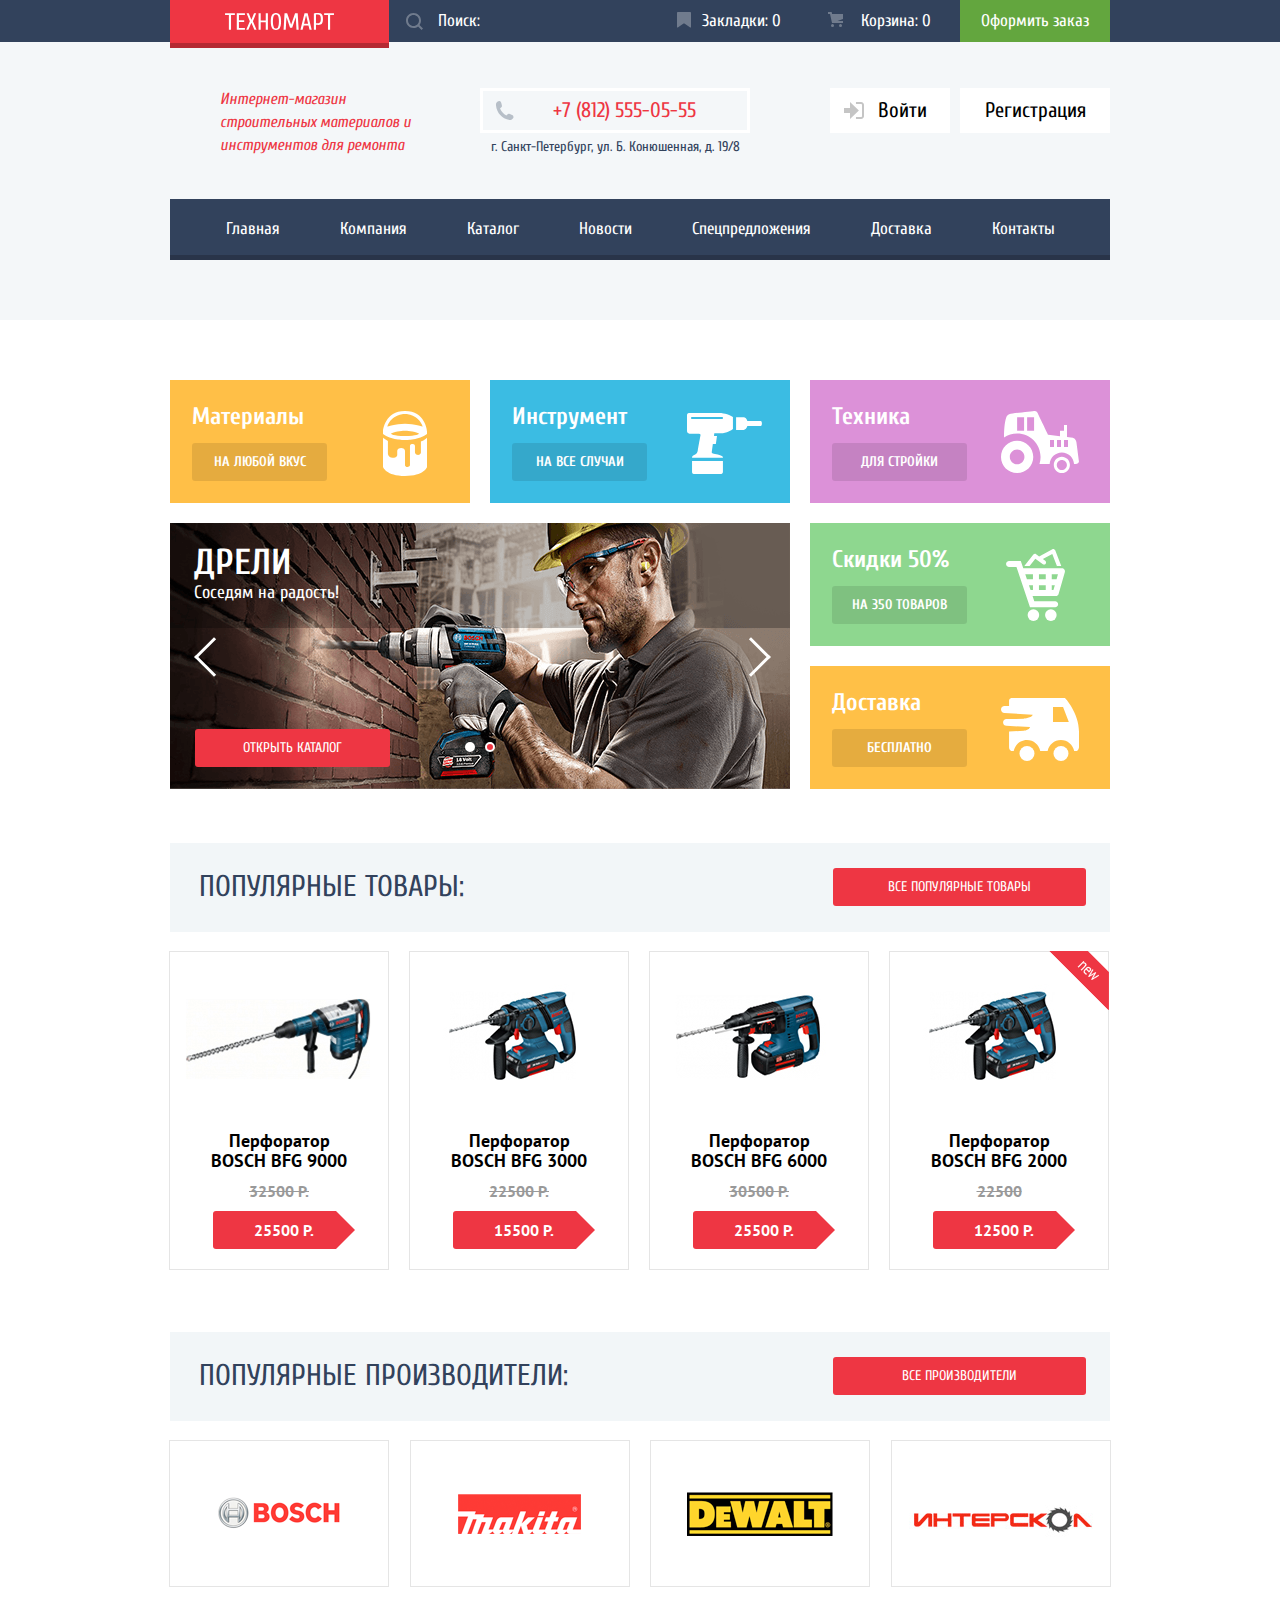
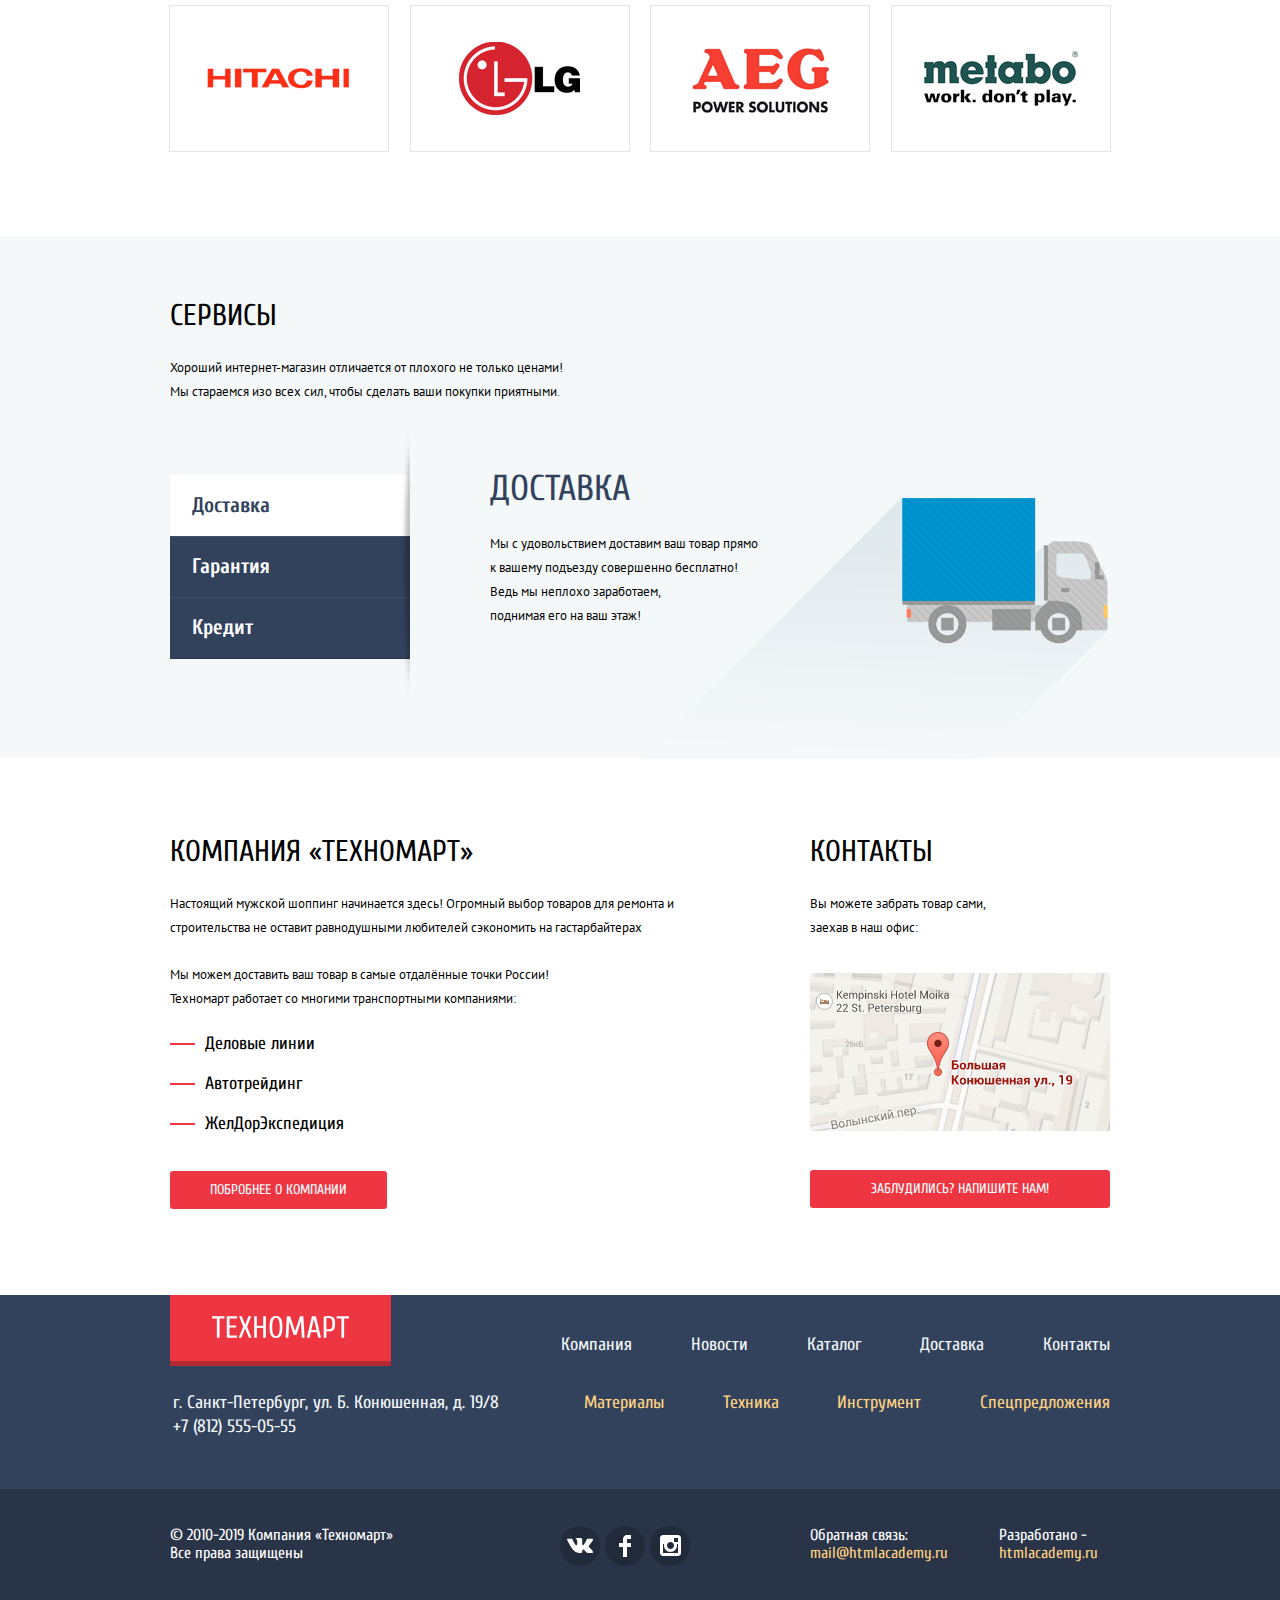
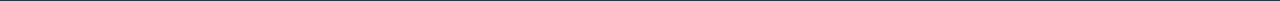
==== commit a5f58409: "Завершено на 99,9%" ====
--- a/index.html
+++ b/index.html
@@ -71,16 +71,16 @@
         <div class="slider-inner">
           <ul class="slider-items">
             <li><img src="img/slide-1.png" alt="Перфораторы">
-              <span class="slide-1-text">
+              <div class="slide-1-text">
                 <p class="slide-title">Перфораторы</p>
                 <p class="slide-comment">Настоящие мужские игрушки</p>
-              </span>
+              </div>
             </li>
             <li><img src="img/slide-2.png" alt="Дрели">
-              <span class="slide-2-text">
+              <div class="slide-2-text">
                 <p class="slide-title">Дрели</p>
                 <p class="slide-comment">Соседям на радость!</p>
-              </span>
+              </div>
             </li>
           </ul>
         </div>
@@ -90,59 +90,59 @@
     <section class="popular-items">
       <h2>Популярные товары:</h2>
       <a class="button popular-items-button" href="#">Все популярные товары</a>
-      
-        <ul class="catalog-list">
-          <li class="catalog-item">
-            <h3 class="catalog-item-title">Перфоратор BOSCH BFG 9000</h3>
-            <p class="catalog-item-image">
-              <img src="img/product-4.png" width="218" height="170" alt="Перфоратов BOSH BFG 3000">
-            </p>
-            <p class="discount">32500 Р.</p>
-            <p class="price">25500 Р.</p>
-            <div class="actions">
-              <a href="#" class="button-buy">Купить</a>
-              <a href="#" class="button-favorite">В закладки</a>
-            </div>
-          </li>
-          <li class="catalog-item">
-            <h3 class="catalog-item-title">Перфоратор BOSCH BFG 3000</h3>
-            <p class="catalog-item-image">
-              <img src="img/product-1.png" width="218" height="170" alt="Перфоратов BOSH BFG 3000">
-            </p>
-            <p class="discount">22500 Р.</p>
-            <p class="price">15500 Р.</p>
-            <div class="actions">
-              <a href="#" class="button-buy">Купить</a>
-              <a href="#" class="button-favorite">В закладки</a>
-            </div>
-          </li>
-          <li class="catalog-item">
-            <h3 class="catalog-item-title">Перфоратор BOSCH BFG 6000</h3>
-            <p class="catalog-item-image">
-              <img src="img/product-2.png" width="218" height="170" alt="Перфоратов BOSH BFG 6000">
-            </p>
-            <p class="discount">30500 Р.</p>
-            <p class="price">25500 Р.</p>
-            <div class="actions">
-              <a href="#" class="button-buy">Купить</a>
-              <a href="#" class="button-favorite">В закладки</a>
-            </div>
-          </li>
-          <li class="catalog-item">
-            <div class="flag flag-new">новинка</div>
-            <h3 class="catalog-item-title">Перфоратор BOSCH BFG 2000</h3>
-            <p class="catalog-item-image">
-              <img src="img/product-3.png" width="218" height="170" alt="Перфоратов BOSH BFG 2000">
-            </p>
-            <p class="discount">22500 </p>
-            <p class="price">12500 Р.</p>
-            <div class="actions">
-              <a href="#" class="button-buy">Купить</a>
-              <a href="#" class="button-favorite">В закладки</a>
-            </div>
-          </li>
-
-        </ul>
+
+      <ul class="catalog-list">
+        <li class="catalog-item">
+          <h3 class="catalog-item-title">Перфоратор BOSCH BFG 9000</h3>
+          <p class="catalog-item-image">
+            <img src="img/product-4.png" width="218" height="170" alt="Перфоратов BOSH BFG 3000">
+          </p>
+          <p class="discount">32500 Р.</p>
+          <p class="price">25500 Р.</p>
+          <div class="actions">
+            <a href="#" class="button-buy">Купить</a>
+            <a href="#" class="button-favorite">В закладки</a>
+          </div>
+        </li>
+        <li class="catalog-item">
+          <h3 class="catalog-item-title">Перфоратор BOSCH BFG 3000</h3>
+          <p class="catalog-item-image">
+            <img src="img/product-1.png" width="218" height="170" alt="Перфоратов BOSH BFG 3000">
+          </p>
+          <p class="discount">22500 Р.</p>
+          <p class="price">15500 Р.</p>
+          <div class="actions">
+            <a href="#" class="button-buy">Купить</a>
+            <a href="#" class="button-favorite">В закладки</a>
+          </div>
+        </li>
+        <li class="catalog-item">
+          <h3 class="catalog-item-title">Перфоратор BOSCH BFG 6000</h3>
+          <p class="catalog-item-image">
+            <img src="img/product-2.png" width="218" height="170" alt="Перфоратов BOSH BFG 6000">
+          </p>
+          <p class="discount">30500 Р.</p>
+          <p class="price">25500 Р.</p>
+          <div class="actions">
+            <a href="#" class="button-buy">Купить</a>
+            <a href="#" class="button-favorite">В закладки</a>
+          </div>
+        </li>
+        <li class="catalog-item">
+          <div class="flag flag-new">новинка</div>
+          <h3 class="catalog-item-title">Перфоратор BOSCH BFG 2000</h3>
+          <p class="catalog-item-image">
+            <img src="img/product-3.png" width="218" height="170" alt="Перфоратов BOSH BFG 2000">
+          </p>
+          <p class="discount">22500 </p>
+          <p class="price">12500 Р.</p>
+          <div class="actions">
+            <a href="#" class="button-buy">Купить</a>
+            <a href="#" class="button-favorite">В закладки</a>
+          </div>
+        </li>
+
+      </ul>
     </section>
     <section class="manufacturers">
       <h2>Популярные производители:</h2>
--- a/css/style.css
+++ b/css/style.css
@@ -55,7 +55,8 @@
 .catalog-list,
 .promo ul,
 .manufacturers-list,
-.services-list {
+.services-list,
+.sorting-list {
   padding: 0;
   margin: 0;
   list-style: none;
@@ -349,6 +350,11 @@
   box-shadow: inset 0 -5px 0 0 #b52933;
 }
 
+.main-logo:hover,
+.main-logo:focus {
+  background-color: #ca2c37;
+}
+
 .main-header h1,
 .site-name {
   font-weight: normal;
@@ -450,7 +456,7 @@
   position: relative;
 }
 
-.slider-items span {
+.slider-items div {
   position: absolute;
   padding-top: 22px;
   padding-left: 24px;
@@ -975,7 +981,7 @@
   margin-bottom: 33px;
 }
 
-.main-footer {
+.index-page .main-footer {
   margin-top: 86px;
 }
 
@@ -996,7 +1002,7 @@
 
 .footer-logo {
   padding: 21px 42px 21px 42px;
-  margin-bottom: 20px;
+  margin-bottom: 25px;
   background-color: #ee3643;
   box-shadow: inset 0 -5px 0 0 #b52933;
 }
@@ -1272,6 +1278,7 @@
 }
 
 .catalog-list {
+  margin-bottom: 41px;
   display: flex;
   flex-wrap: wrap;
 }
@@ -1451,6 +1458,168 @@
   opacity: 0.3;
 }
 
+.pagination-list {
+  display: flex;
+  flex-wrap: wrap;
+  padding: 0;
+  padding-bottom: 70px;
+  margin: 0;
+  font-size: 13px;
+  line-height: 18px;
+  font-weight: 400;
+  list-style: none;
+}
+
+.pagination-list a {
+  padding: 9px 14px 9px 15px;
+  color: black;
+  border: solid 1px #e5e5e5;
+  border-radius: 3px;
+}
+
+.pagination-list .pagination-item-current a {
+  background-color: #ee3643;
+  border-color: #ee3643;
+  color: white;
+}
+
+.pagination-list a[href]:hover,
+.pagination-list a[href]:focus {
+  border-color: #bdc6ca;
+}
+
+.pagination-list a[href]:active {
+  border-color: #ee3643;
+}
+
+.pagination-list .pagination-item-next a {
+  padding-left: 31px;
+  padding-right: 30px;
+}
+
+.pagination-item {
+  margin-right: 10px;
+}
+
+.catalog-items-description .background {
+  margin: 0;
+  padding: 0;
+}
+
+.catalog-items-description h3 {
+  font-family: "Cuprum", Arial, sans-serif;
+  font-size: 30px;
+  font-weight: 400;
+  line-height: 30px;
+  margin: 0;
+  margin-bottom: 25px;
+  padding-top: 65px;
+}
+
+.catalog-items-description p {
+  margin: 0;
+  padding: 0;
+  padding-bottom: 69px;
+  font-size: 13px;
+  line-height: 24px;
+  text-transform: none;
+}
+
+.filters span {
+  display: block;
+  width: 202px;
+  font-size: 13px;
+  line-height: 18px;
+  margin-bottom: 10px;
+  padding: 9px 0 11px 18px;
+  background-color: #f7f3ec;
+}
+
+.sorting {
+  position: relative;
+  display: flex;
+  justify-content: space-between;
+  margin-bottom: 19px;
+  padding: 9px 0 12px 19px;
+  background-color: #f7f3ec;
+}
+
+.sorting span,
+.sorting a {
+  font-size: 13px;
+  line-height: 18px;
+  font-weight: 400;
+}
+
+.sorting-list {
+  display: flex;
+  width: 460px;
+  justify-content: space-between;
+}
+
+.sorting-list li:last-child {
+  padding-right: 106px;
+}
+
+.sorting-list li {
+  margin-top: -2px;
+  padding: 0;
+}
+
+.sorting-list a {
+  border-bottom: dotted 1px #ee3643;
+  color: black;
+  opacity: 0.3;
+}
+
+.sorting-list a[href]:hover,
+.sorting-list a[href]:focus {
+  opacity: 1;
+  border-bottom: solid 1px #ee3643;
+}
+
+.sorting-list .sorting-current {
+  opacity: 1;
+  color: #ee3643;
+  border: none;
+}
+
+.order-up, .order-down {
+  position: absolute;
+  display: block;
+}
+
+.order-up {
+  top: 14px;
+  right: 49px;
+  width: 0;
+  height: 0;
+  border-left: 5px solid transparent;
+  border-right: 5px solid transparent;
+  border-bottom: 10px solid #c5c5c5;
+}
+
+.order-down {
+  top: 14px;
+  right: 17px;
+  width: 0;
+  height: 0;
+  border-left: 5px solid transparent;
+  border-right: 5px solid transparent;
+  border-top: 10px solid #c5c5c5;
+}
+
+.order-on {
+  border-bottom-color: #ee3643;
+  border-top-color: #ee3643;
+}
+
+.order-buttons a[href]:hover,
+.order-buttons a[href]:focus {
+  border-bottom-color: #231f20;
+  border-top-color: #231f20;
+}
+
 .filter fieldset {
   padding: 0;
   margin: 0;
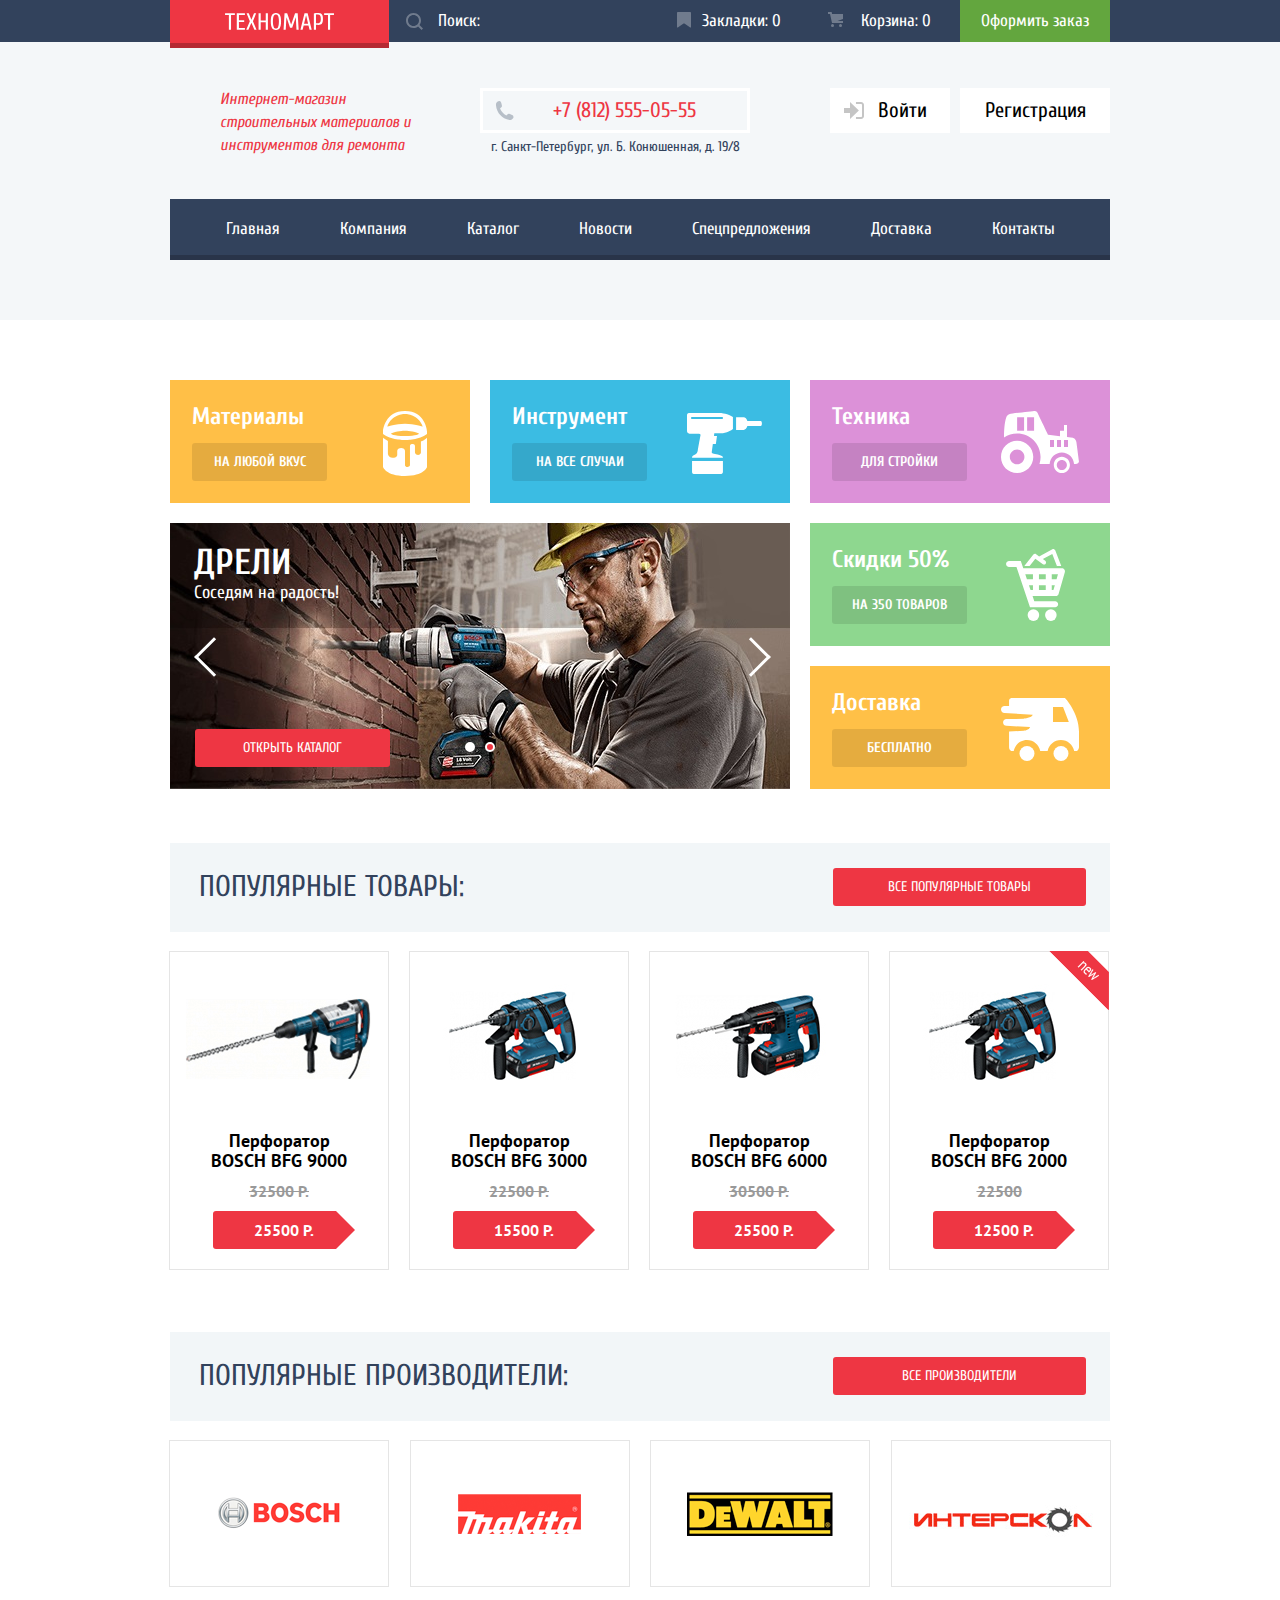
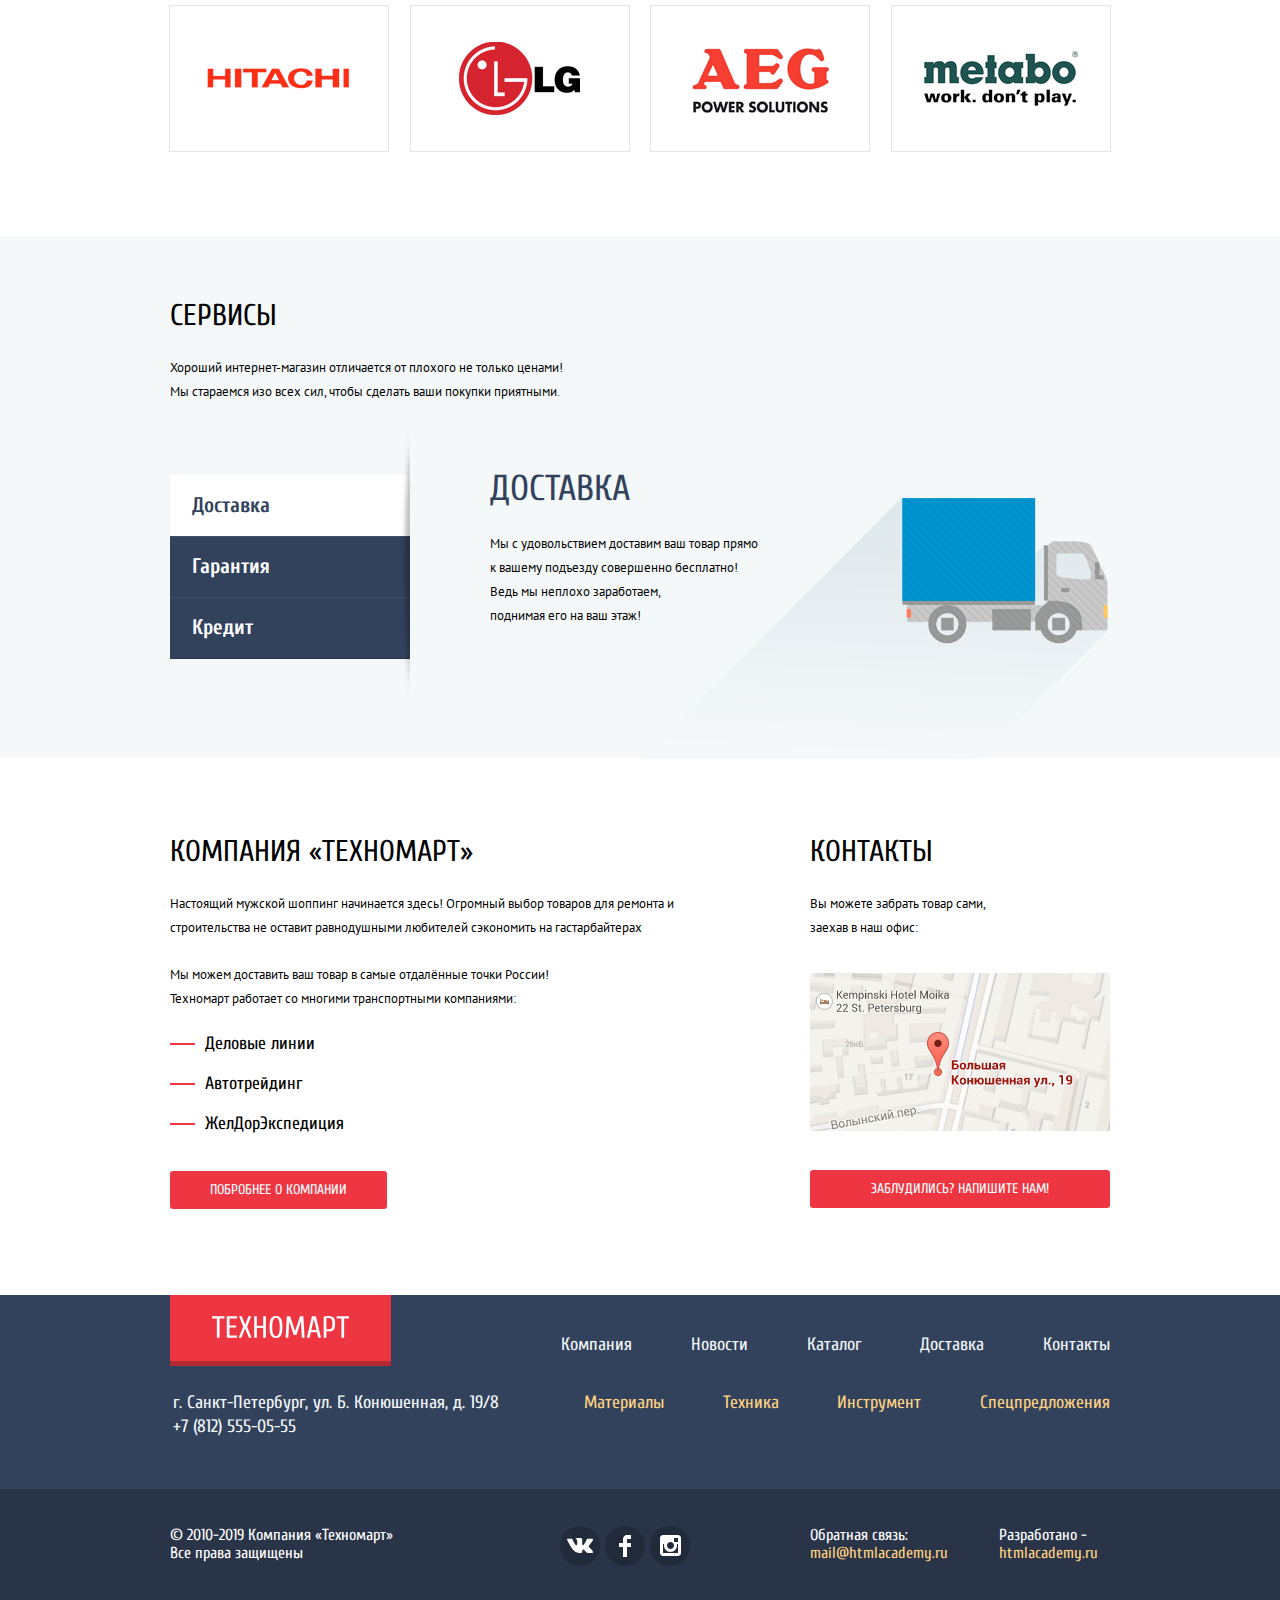
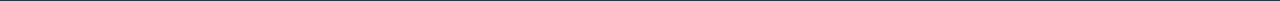
==== commit 4a2e4db4: "Небольшие изменения" ====
--- a/index.html
+++ b/index.html
@@ -15,7 +15,7 @@
     <div class="header-top">
       <div class="container-center">
         <a class="main-logo" href="#">
-          <img src="img/main-logo.svg" width="109" alt="Логотип компании Техномарт">
+          <img src="img/main-logo.svg" width="109" height="17" alt="Логотип компании Техномарт">
         </a>
         <p class="search">
           <input id="search" type="search" placeholder="Поиск:">
@@ -70,13 +70,13 @@
         </div>
         <div class="slider-inner">
           <ul class="slider-items">
-            <li><img src="img/slide-1.png" alt="Перфораторы">
+            <li><img src="img/slide-1.jpg" width="620" height="266" alt="Перфораторы">
               <div class="slide-1-text">
                 <p class="slide-title">Перфораторы</p>
                 <p class="slide-comment">Настоящие мужские игрушки</p>
               </div>
             </li>
-            <li><img src="img/slide-2.png" alt="Дрели">
+            <li><img src="img/slide-2.jpg" width="620" height="266" alt="Дрели">
               <div class="slide-2-text">
                 <p class="slide-title">Дрели</p>
                 <p class="slide-comment">Соседям на радость!</p>
@@ -148,14 +148,14 @@
       <h2>Популярные производители:</h2>
       <a class="button popular-manufacturers-button" href="#">Все производители</a>
       <ul class="manufacturers-list">
-        <li class="manufacturer-item"><a href="https://www.bosch.ru/" target="_blank"><img src="img/bosch.png" alt="BOSCH"></a></li>
-        <li class="manufacturer-item"><a href="http://www.makita.ru/" target="_blank"><img src="img/makita.png" alt="Makita"></a></li>
-        <li class="manufacturer-item"><a href="https://ru.dewalt.global/" target="_blank"><img src="img/dewalt.png" alt="DeWalt"></a></li>
-        <li class="manufacturer-item"><a href="http://www.interskol.ru/" target="_blank"><img src="img/interskol.png" alt="Интерскол"></a></li>
-        <li class="manufacturer-item"><a href="http://www.hitachi.ru/ru" target="_blank"><img src="img/hitachi.png" alt="Hitachi"></a></li>
-        <li class="manufacturer-item"><a href="https://www.lg.com/ru" target="_blank"><img src="img/lg.png" alt="LG"></a></li>
-        <li class="manufacturer-item"><a href="https://www.aeg.ru/" target="_blank"><img src="img/aeg.png" alt="AEG"></a></li>
-        <li class="manufacturer-item"><a href="https://www.metabo.com/ru/ru/" target="_blank"><img src="img/metabo.png" alt="metabo"></a></li>
+        <li class="manufacturer-item"><a href="https://www.bosch.ru/" target="_blank"><img src="img/bosch.png" width="126" height="37" alt="BOSCH"></a></li>
+        <li class="manufacturer-item"><a href="http://www.makita.ru/" target="_blank"><img src="img/makita.png" width="123" height="40" alt="Makita"></a></li>
+        <li class="manufacturer-item"><a href="https://ru.dewalt.global/" target="_blank"><img src="img/dewalt.png" width="146" height="44" alt="DeWalt"></a></li>
+        <li class="manufacturer-item"><a href="http://www.interskol.ru/" target="_blank"><img src="img/interskol.png" width="200" height="88" alt="Интерскол"></a></li>
+        <li class="manufacturer-item"><a href="http://www.hitachi.ru/ru" target="_blank"><img src="img/hitachi.png" width="169" height="31" alt="Hitachi"></a></li>
+        <li class="manufacturer-item"><a href="https://www.lg.com/ru" target="_blank"><img src="img/lg.png" width="121" height="73" alt="LG"></a></li>
+        <li class="manufacturer-item"><a href="https://www.aeg.ru/" target="_blank"><img src="img/aeg.png" width="151" height="96" alt="AEG"></a></li>
+        <li class="manufacturer-item"><a href="https://www.metabo.com/ru/ru/" target="_blank"><img src="img/metabo.png" width="204" height="69" alt="metabo"></a></li>
       </ul>
     </section>
 
@@ -219,7 +219,7 @@
         <h2>Контакты</h2>
         <p>Вы можете забрать товар сами,<br>заехав в наш офис:</p>
         <a href="#" class="map-little"><img src="img/map-little.png" width="300" height="158" alt="Карта"></a>
-        <a class="button" href="#">Заблудились? Напишите нам!</a>
+        <a class="button button-write-us-show" href="#">Заблудились? Напишите нам!</a>
       </section>
     </div>
   </main>
@@ -227,7 +227,7 @@
     <div class="footer-top">
       <div class="center">
         <a class="footer-logo" href="#">
-          <img src="img/footer-logo.svg" width="137" alt="Логотип компании Техномарт">
+          <img src="img/footer-logo.svg" width="137" height="22" alt="Логотип компании Техномарт">
         </a>
 
         <ul class="footer-site-navigation">
@@ -293,11 +293,13 @@
   </section>
   <section class="modal modal-map">
     <h2 class="visually-hidden">Как до нас добраться</h2>
+    <iframe src="https://www.google.com/maps/embed?pb=!1m18!1m12!1m3!1d1998.6036253003151!2d30.32085871621117!3d59.9387191690541!2m3!1f0!2f0!3f0!3m2!1i1024!2i768!4f13.1!3m3!1m2!1s0x4696310fca145cc1%3A0x42b32648d8238007!2z0JHQvtC70YzRiNCw0Y8g0JrQvtC90Y7RiNC10L3QvdCw0Y8g0YPQuy4sIDE5LzgsINCh0LDQvdC60YIt0J_QtdGC0LXRgNCx0YPRgNCzLCAxOTExODY!5e0!3m2!1sru!2sru!4v1552750530756" width="970" height="476" style="border:0" allowfullscreen></iframe>
     <p>
       <img src="img/map.png" width="970" height="476" alt="Офис компании по адресу ул. Большая Конюшенная 19/8, Санкт-Петербург">
     </p>
     <button class="modal-close map-close" type="button">Закрыть</button>
   </section>
+  <script src="js/script.js"></script>
 </body>
 
 </html>
--- a/css/style.css
+++ b/css/style.css
@@ -1156,7 +1156,16 @@
 
 .modal {
   background-color: #ffffff;
-}
+  z-index: 3;
+}
+
+.modal-map iframe {
+  position: relative;
+  z-index: 2;
+
+  border: none;
+}
+
 
 .modal-write-us label {
   font-size: 18px;
@@ -1373,7 +1382,7 @@
   height: 60px;
   text-indent: -1000px;
   overflow: hidden;
-  z-index: 20;
+  z-index: 2;
 }
 
 .catalog-item .flag-new {
@@ -1738,6 +1747,33 @@
   width: 300px;
 }
 
+@keyframes show {
+0% {transform: scale(0);}
+100% {transform: scale(1);}
+}
+
+@keyframes shake {
+  0%,
+  100% {
+    transform: translateX(0);
+  }
+
+  10%,
+  30%,
+  50%,
+  70%,
+  90% {
+    transform: translateX(-10px);
+  }
+
+  20%,
+  40%,
+  60%,
+  80% {
+    transform: translateX(10px);
+  }
+}
+
 .modal {
   position: fixed;
 }
@@ -1772,8 +1808,8 @@
 }
 
 .map-close {
-  top: 24px;
-  right: 24px;
+  top: 0px;
+  right: -24px;
 }
 
 .modal-map {
@@ -1784,6 +1820,10 @@
 }
 
 .modal-map p {
+  position: absolute;
+  top: 0;
+  left: 0;
+  z-index: 1;
   margin: 0;
 }
 
@@ -1893,3 +1933,12 @@
   margin-left: 80px;
   margin-right: 20px;
 }
+
+.modal-show {
+  display: block;
+  animation: show 0.3s;
+}
+
+.modal-error {
+  animation: shake 0.6s;
+}
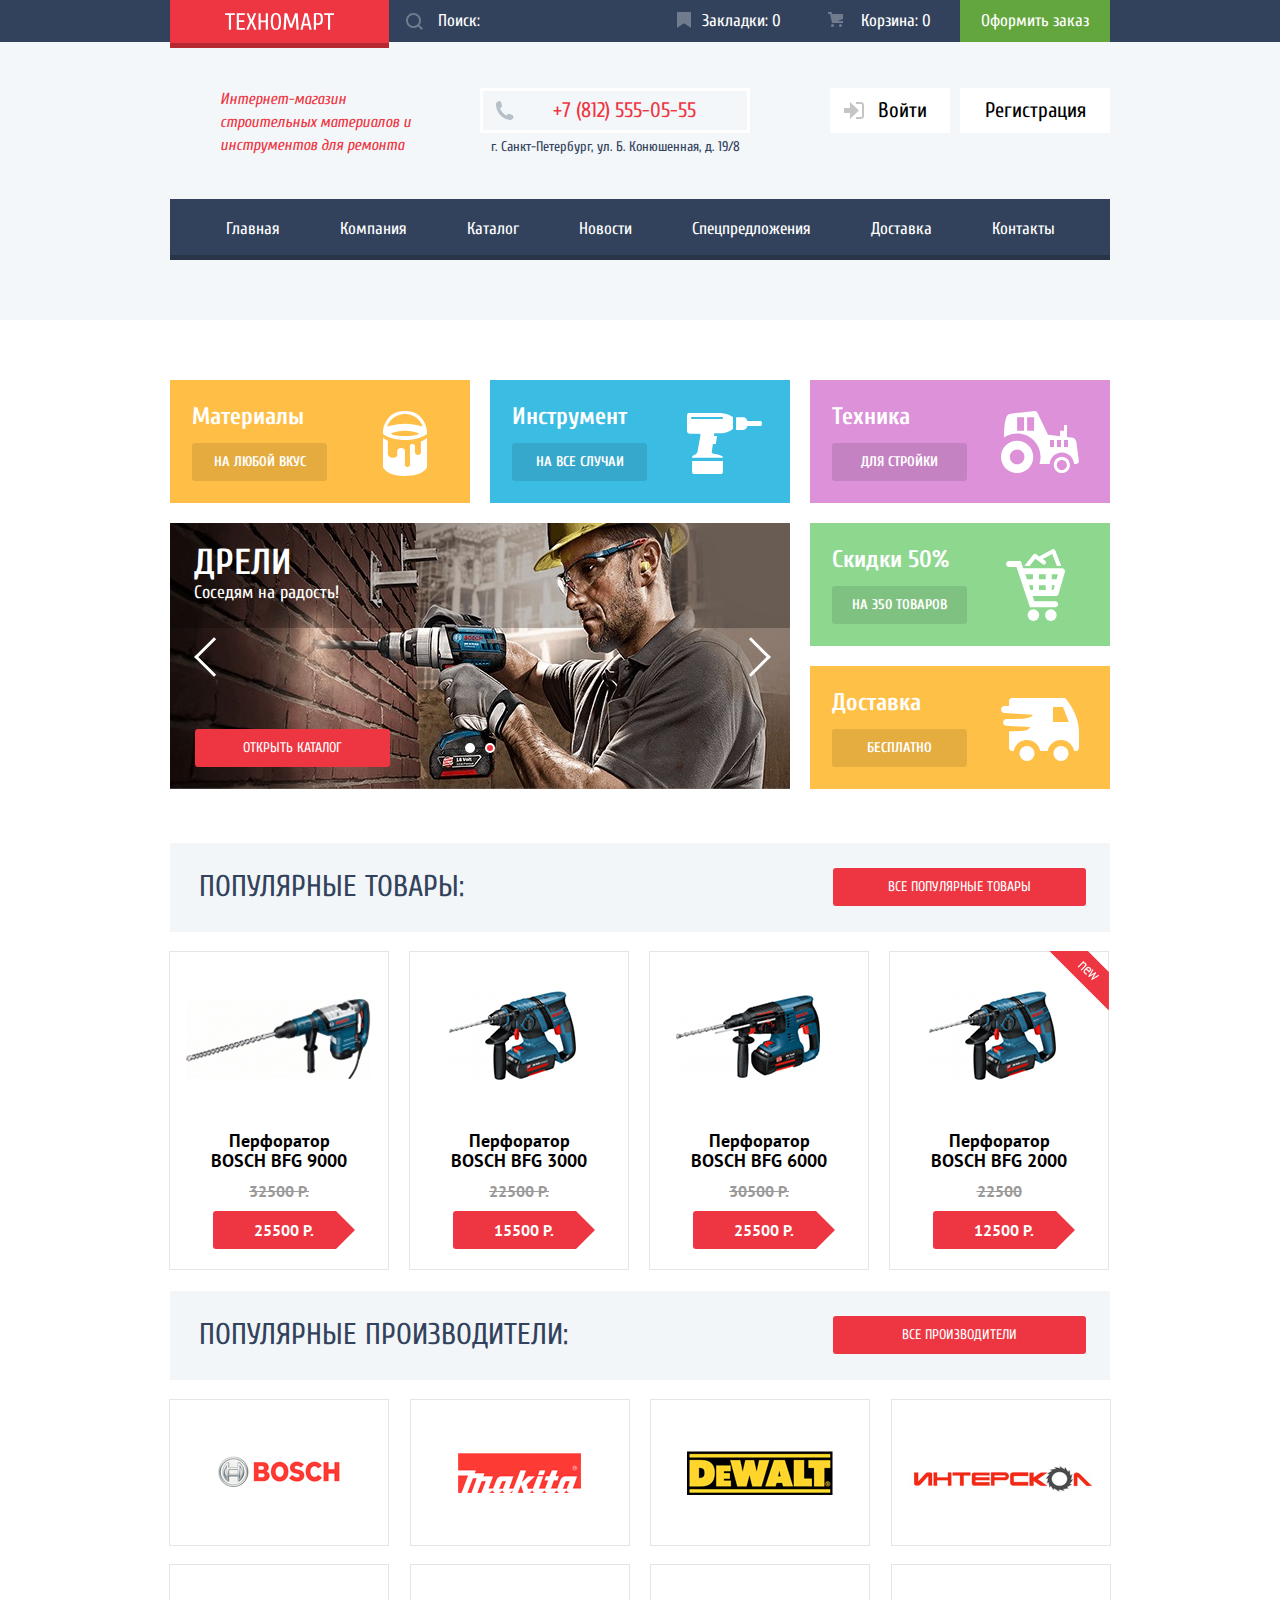
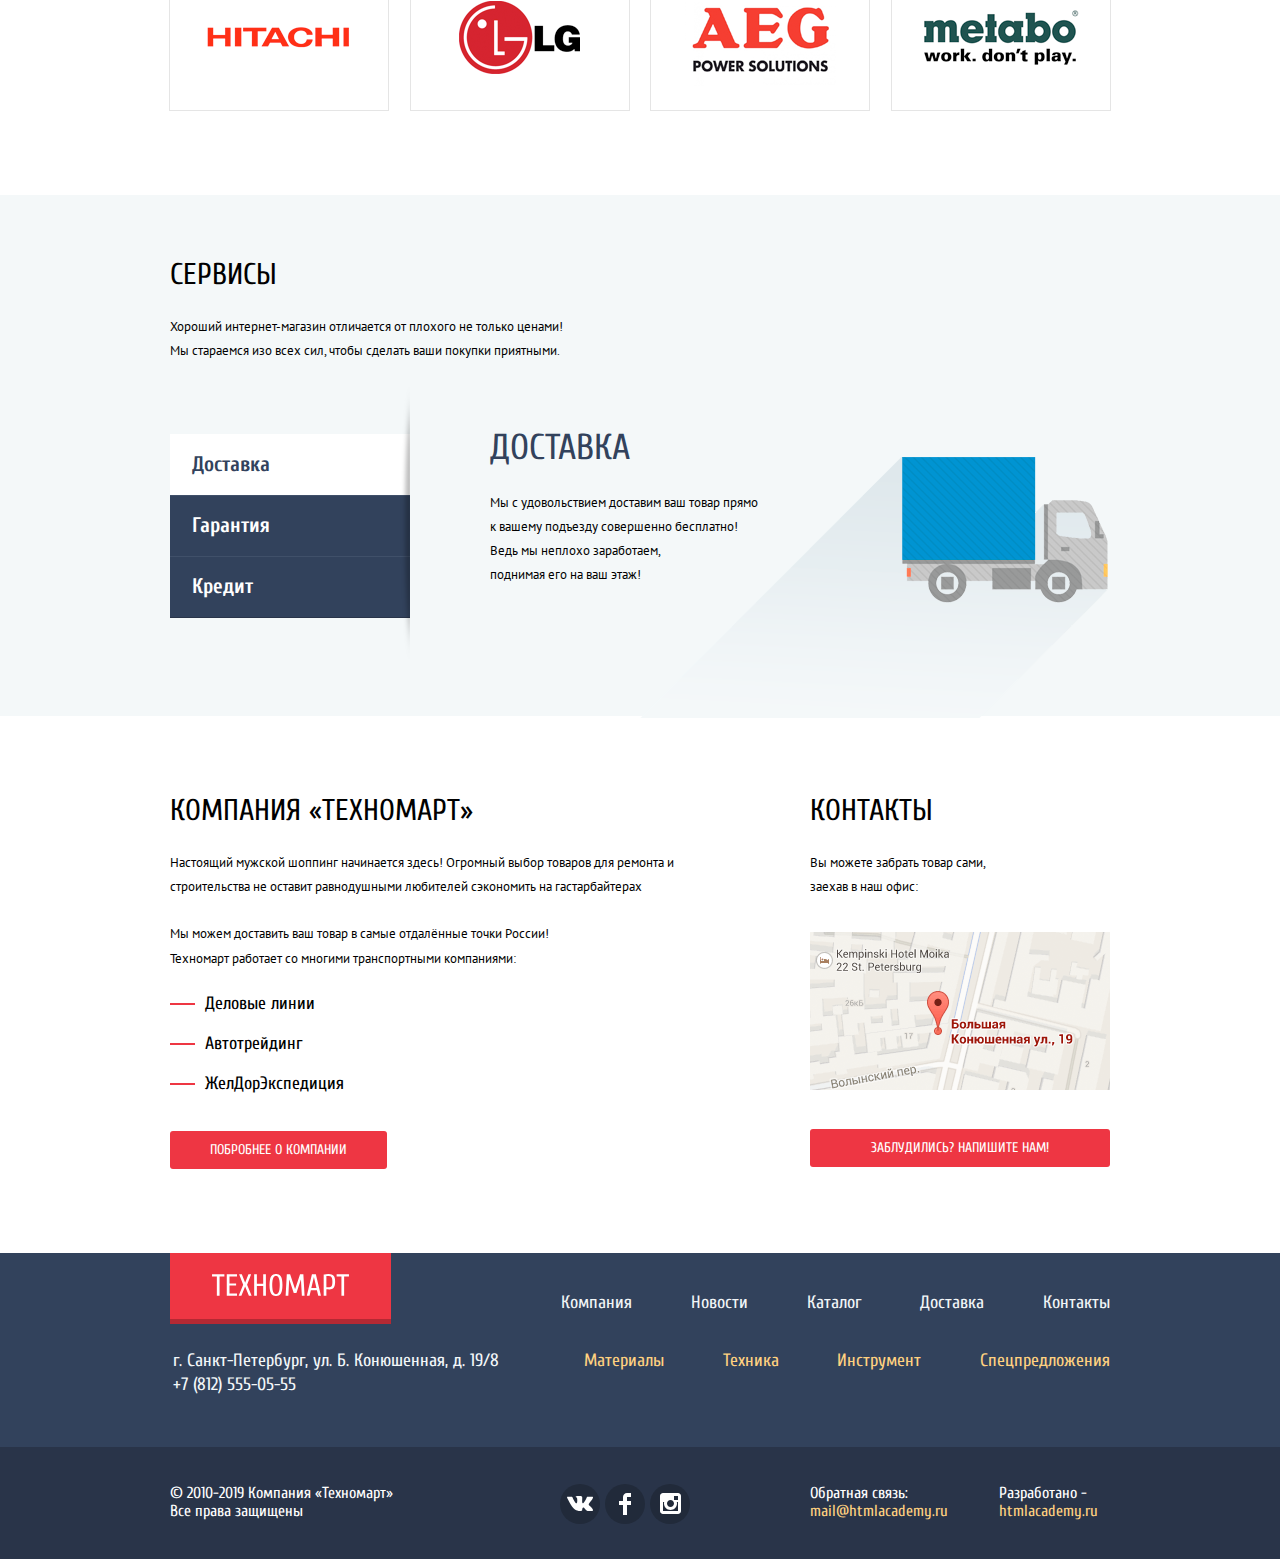
==== commit 662ac1b6: "Готовимся к защите 1.0" ====
--- a/index.html
+++ b/index.html
@@ -7,7 +7,7 @@
   <link href="https://fonts.googleapis.com/css?family=Cuprum:400,400i,700&amp;subset=cyrillic" rel="stylesheet">
   <link href="https://fonts.googleapis.com/css?family=PT+Sans:400,700&amp;subset=cyrillic" rel="stylesheet">
   <link href="css/normalize.css" rel="stylesheet">
-  <link href="css/style.css" rel="stylesheet">
+  <link href="css/minify-style.css" rel="stylesheet">
 </head>
 
 <body class="index-page">
@@ -163,7 +163,7 @@
       <div class="background">
         <div class="center">
           <h2>Сервисы</h2>
-          <p>Хороший интернет-магазин отличается от плохого не только ценами!<br>
+          <p>Хороший интернет-магазин отличается от плохого не только ценами!
             Мы стараемся изо всех сил, чтобы сделать ваши покупки приятными.</p>
 
           <div class="services-slider">
@@ -176,8 +176,8 @@
             <div class="services-slider-item item-delivery">
 
               <p class="services-slider-item-title">Доставка</p>
-              <p class="services-slider-item-content"> Мы с удовольствием доставим ваш товар прямо
-                к вашему подъезду совершенно бесплатно!
+              <p class="services-slider-item-content"> Мы с удовольствием доставим ваш товар прямо <br>
+                к вашему подъезду совершенно бесплатно!<br>
                 Ведь мы неплохо заработаем,<br>
                 поднимая его на ваш этаж!</p>
             </div>
@@ -192,7 +192,7 @@
             <div class="services-slider-item item-credit">
 
               <p class="services-slider-item-title">Кредит</p>
-              <p class="services-slider-item-content"> Залезть в долговую яму стало проще!
+              <p class="services-slider-item-content"> Залезть в долговую яму стало проще!<br>
                 Кредитные консультанты придут вам на помощь.</p>
               <a href="#" class="button button-credit">Отправить заявку</a>
             </div>
@@ -206,8 +206,8 @@
         <h2>Компания «‎Техномарт»‎</h2>
         <p>Настоящий мужской шоппинг начинается здесь! Огромный выбор товаров для ремонта и
           строительства не оставит равнодушными любителей сэкономить на гастарбайтерах</p>
-        <p>Мы можем доставить ваш товар в самые отдалённые точки России!<br>
-          Техномарт работает со многими транспортными компаниями:</p>
+        <p class="short-string">Мы можем доставить ваш товар в самые отдалённые точки России!</p>
+          <p>Техномарт работает со многими транспортными компаниями:</p>
         <ul class="delivery-list">
           <li>Деловые линии</li>
           <li>Автотрейдинг</li>
@@ -217,7 +217,7 @@
       </section>
       <section class="contacts">
         <h2>Контакты</h2>
-        <p>Вы можете забрать товар сами,<br>заехав в наш офис:</p>
+        <p>Вы можете забрать товар сами, заехав в наш офис:</p>
         <a href="#" class="map-little"><img src="img/map-little.png" width="300" height="158" alt="Карта"></a>
         <a class="button button-write-us-show" href="#">Заблудились? Напишите нам!</a>
       </section>
@@ -237,7 +237,7 @@
           <li><a href="delivery.html">Доставка</a></li>
           <li><a href="contacts.html">Контакты</a></li>
         </ul>
-        <p class="footer-contacts">г. Санкт-Петербург, ул. Б. Конюшенная, д. 19/8<br>
+        <p class="footer-contacts">г. Санкт-Петербург, ул. Б. Конюшенная, д. 19/8
           +7 (812) 555-05-55
         </p>
         <ul class="footer-catalog-navigation">
@@ -251,7 +251,7 @@
     <div class="footer-bottom">
       <div class="center">
         <p class="footer-copyright">
-          © 2010-2019 Компания «‎Техномарт»<br>
+          © 2010-2019 Компания «‎Техномарт»
           Все права защищены
         </p>
         <div class="footer-social">
@@ -299,7 +299,7 @@
     </p>
     <button class="modal-close map-close" type="button">Закрыть</button>
   </section>
-  <script src="js/script.js"></script>
+  <script src="js/minify-script.js"></script>
 </body>
 
 </html>
--- a/css/minify-style.css
+++ b/css/minify-style.css
@@ -0,0 +1 @@
+body{margin:0;padding:0;font-family:"Cuprum",Arial,sans-serif;background-color:#fff}a{text-decoration:none}img{max-width:100%;height:auto}.visually-hidden:not(:focus):not(:active),input[type="checkbox"].visually-hidden,input[type="radio"].visually-hidden{position:absolute;width:1px;height:1px;margin:-1px;border:0;padding:0;white-space:nowrap;clip-path:inset(100%);clip:rect(0 0 0 0);overflow:hidden}.main-header{background-color:#f4f7f9;margin-bottom:60px;border-bottom:1px solid transparent}.inner-page .main-header{margin-bottom:20px}.header-top{width:100%;background-color:#32425c;margin-bottom:46px}.login-navigation,.site-navigation,.shopping-cart-navigation,.user-navigation,.footer-site-navigation,.footer-catalog-navigation,.footer-social ul,.catalog-list,.promo ul,.manufacturers-list,.services-list,.sorting-list{padding:0;margin:0;list-style:none}.container-center,.center{width:940px;margin:0 auto;padding:0 10px}.header-top .container-center{display:flex}.main-header .container-center{display:flex;margin-bottom:40px;justify-content:space-between}.header-contacts{position:relative;box-sizing:border-box;width:270px}.container-center h1,.site-name{margin:0;margin-left:50px;padding:0;width:200px}.header-contacts p{display:block;margin:0}.header-tel::before{content:"";position:absolute;top:13px;left:15px;width:19px;height:19px;background:url(../img/icon-phone.svg) no-repeat}.header-tel{padding:12px 0;padding-left:73px;box-shadow:inset 0 0 0 3px #fff;font-size:21px;line-height:21px;color:#ee3643}.header-address{padding:0;padding-top:2px;font-size:14px;line-height:24px;color:#32425c;text-align:center}.login-navigation{width:300px;position:relative;display:flex;justify-content:flex-end}.login-navigation a{display:block;box-sizing:border-box;padding:12px 0;font-size:21px;line-height:21px;color:#000;background-color:#fff}.user-navigation a{font-size:16px;line-height:18px;color:#32425c;text-decoration:underline}.login a{width:120px;padding-left:48px;margin-right:10px}.login a::before{content:"";position:absolute;top:14px;left:34px;width:20px;height:17px;background:url(../img/icon-login-grey.svg) no-repeat}.registration a{text-align:center;width:150px}.login-navigation a:hover,.login-navigation a:focus,.user-navigation a:hover,.user-navigation a:focus{color:#ee3643}.login a:hover::before{background:url(../img/icon-login.svg) no-repeat}.login a:active::before{background:url(../img/icon-login-grey.svg) no-repeat}.login-navigation a:active,.user-navigation a:active,.current-user:active{color:rgba(0,0,0,.3)}.shopping-cart-navigation{margin-left:auto;display:flex}.site-navigation{display:flex;justify-content:center;margin-bottom:59px}.favorites a,.shopping-cart a,.button-purchase a{box-sizing:border-box;display:block;position:relative;width:150px;padding-top:12px;padding-bottom:12px;padding-right:29px;text-align:right;vertical-align:middle}.favorites a::before{content:"";position:absolute;top:12px;left:17px;width:14px;height:16px;background:url(../img/icon-bookmark.svg) no-repeat;opacity:.3}.inner-page .shopping-cart{background-color:#ee3643}.shopping-cart a::before{content:"";position:absolute;top:12px;left:18px;width:15px;height:15px;background:url(../img/cart-icon.svg) no-repeat;opacity:.3}.button-purchase a{background-color:#63a63e;padding-right:0;text-align:center}.shopping-cart-navigation a{font-size:17px;line-height:18px;color:#fff}.shopping-cart-navigation a:hover,.shopping-cart-navigation a:focus{background-color:#212a3a}.shopping-cart-navigation a:hover::before,.shopping-cart-navigation a:focus::before{opacity:1}.button-purchase a:hover,.button-purchase a:focus{background-color:#5fbb2d}.shopping-cart-navigation a:active{background-color:#161d29;color:rgba(255,255,255,.6)}.button-purchase a:active{background-color:#518534;color:rgba(255,255,255,.5)}.shopping-cart-navigation a:active::before{opacity:.5}.search{position:relative;display:flex;flex-grow:1;margin:0;margin-left:219px;padding-right:0}.search label{display:block;position:absolute;left:17px;top:13px;width:17px;height:17px;background:url(../img/icon-search.svg) no-repeat;opacity:.3}.search input{margin:0;padding:0;padding-left:49px;flex-grow:1;font:inherit;font-size:17px;line-height:18px;color:#fff;background-color:transparent;border:none}.search input::-moz-placeholder{color:#fff}.search input::-webkit-input-placeholder{color:#fff}.search:hover{background-color:#212a3a}.search:hover label{opacity:1}.search input:focus{color:#000;background-color:#fff;outline:none;border-color:transparent}.search input:focus+label{background:url(../img/icon-search-red.svg) no-repeat}.main-logo{position:absolute;padding:13px 55px 13px 55px;background-color:#ee3643;box-shadow:inset 0 -5px 0 0 #b52933}.main-logo:hover,.main-logo:focus{background-color:#ca2c37}.main-header h1,.site-name{font-weight:400;font-style:italic;font-size:16px;line-height:23px;color:#ee3643}.site-navigation{background-color:#32425c;box-shadow:inset 0 -5px 0 0 #293449}.site-navigation a{display:block;padding:21px 30px 23px 30px;font-size:17px;line-height:17px;vertical-align:middle;color:#fff}.site-navigation a:hover,.site-navigation a:focus{background-color:#293449}.site-navigation a:active{background-color:#1d2739;color:rgba(255,255,255,.5)}.current-user{width:300px;font-size:21px;line-height:21px;color:#000}.user-navigation{width:300px;display:flex}.promo{position:relative;margin-bottom:34px}.slider{width:620px;position:absolute;top:143px}.slider-items{width:200%}.slider-inner{overflow:hidden}.slider-items img{float:left;width:620px;height:266px}.slider input[type="radio"]{display:none}.slider-controls{position:absolute;bottom:33px;right:295px;;margin:0;padding:0;z-index:2}.slider-controls label{display:inline-block;padding:0;margin:0;margin-left:6px;width:6px;height:6px;border:2px solid white;border-radius:50%;background-color:#fff;cursor:pointer;vertical-align:middle}.slider-items li{position:relative}.slider-items div{position:absolute;padding-top:22px;padding-left:24px}.slider-items .slide-1-text{top:0;left:0}.slider-items .slide-2-text{top:0;left:620px}.slider-items .slide-title{margin:0;padding:0;font-size:36px;line-height:36px;font-weight:700;text-transform:uppercase;color:white}.slider-items .slide-comment{margin:0;padding:0;font-size:18px;line-height:24px;color:white}#btn-1:checked~.slider-controls label[for="btn-1"],#btn-2:checked~.slider-controls label[for="btn-2"]{background-color:#ee3643}#btn-1:checked~.slider-inner .slider-items{transform:translate(0)}#btn-2:checked~.slider-inner .slider-items{transform:translate(-620px)}.slider::before,.slider::after{content:"";position:absolute;width:25px;height:25px;border-top:solid 3px white;border-left:solid 3px white;z-index:2}.slider::before{top:120px;left:30px;transform:rotate(-45deg)}.slider::after{top:120px;right:25px;transform:rotate(135deg)}.promo-blocks{display:flex;justify-content:space-between;flex-wrap:wrap}.promo-blocks li{position:relative;width:300px;box-sizing:border-box;margin-bottom:20px;padding-left:22px;padding-top:22px;background-color:#f5f932;font-size:24px;line-height:30px;font-weight:700;color:#fff}.promo-blocks .materials{background-color:#ffbf47}.promo-blocks .instruments{background-color:#3bbce3}.promo-blocks .tech{background-color:#dc91d8}.promo-blocks .sale{background-color:#8ed78f}.promo-blocks .delivery{background-color:#ffc047}.promo-blocks .promo-button{display:block;width:135px;padding:10px 0;margin-top:11px;margin-bottom:22px;background-color:rgba(0,0,0,.1)}.promo-blocks li:nth-child(4){margin-left:640px}.promo-blocks li:nth-child(5){margin-left:640px}.materials a::after{content:"";width:44px;height:65px;position:absolute;top:31px;right:43px;background:url(../img/icon-promo-1.svg) no-repeat}.instruments a::after{content:"";width:75px;height:61px;position:absolute;top:33px;right:28px;background:url(../img/icon-promo-2.svg) no-repeat}.tech a::after{content:"";width:78px;height:62px;position:absolute;top:31px;right:31px;background:url(../img/icon-promo-3.svg) no-repeat}.sale a::after{content:"";width:59px;height:72px;position:absolute;top:26px;right:45px;background:url(../img/icon-promo-4.svg) no-repeat}.delivery a::after{content:"";width:78px;height:63px;position:absolute;top:32px;right:31px;background:url(../img/icon-promo-5.svg) no-repeat}.slider-button{width:195px;box-sizing:border-box;position:absolute;left:25px;bottom:22px}.promo-blocks a:hover,.promo-blocks a:focus{background-color:rgba(0,0,0,.2)}.promo-blocks a:active{background-color:rgba(0,0,0,.3)}.popular-items,.manufacturers{position:relative}.popular-items-button,.popular-manufacturers-button{position:absolute;top:25px;right:24px;width:253px;box-sizing:border-box}.index-page .catalog-item{font-family:"PT Sans",Arial,sans-serif;font-weight:700}.popular-items h2,.manufacturers h2{font-size:30px;line-height:30px;font-weight:400;text-transform:uppercase;color:#32425c;background-color:#f2f6f8;margin:0;margin-bottom:20px;padding:29px 30px 30px 29px}.manufacturers-list{display:flex;justify-content:space-between;flex-wrap:wrap;margin-bottom:65px}.manufacturer-item a{display:flex;justify-content:center;align-items:center;margin-bottom:20px;width:218px;min-height:145px;box-shadow:0 0 0 1px #e5e5e5;text-align:center;transition:box-shadow 0.3s}.manufacturer-item a:hover,.manufacturer-item a:focus{box-shadow:0 10px 25px 0 rgba(0,0,0,.2)}.manufacturer-item a:active{box-shadow:0 4px 10px 0 rgba(0,0,0,.2)}.manufacturer-item a:active img{opacity:.3}.services{position:relative;background-color:#98f6a3;width:100%}.services h2{padding-top:65px}.services p{font-family:"PT Sans",Arial,sans-serif;font-size:13px;line-height:24px;color:#000}.background{position:relative;width:100vw;left:calc(-50vw + 50%);background:#f4f8f9;padding-bottom:99px;margin-bottom:55px}.services-slider::after{content:"";position:absolute;top:192px;left:240px;width:10px;height:279px;background:url(../img/shadow.png) no-repeat}.background p{margin-bottom:71px}.index-page .background p{width:400px}.services-slider input[type="radio"]{display:none}.services-slider label{display:block;padding:15px 0 16px 22px;margin:0;width:218px;font-size:21px;line-height:30px;font-weight:700;color:white;background-color:#32425c;box-shadow:inset 0 1px 0 0 #405069,0 1px 0 0 #293449;cursor:pointer}.services-slider p{display:block;margin:0;padding:0}.services-slider-item .services-slider-item-title{font-family:"Cuprum",Arial,sans-serif;font-size:36px;line-height:36px;color:#32425c;text-transform:uppercase;margin-bottom:25px}.background .center{position:relative}.services-slider-item{transform:scale(0);position:absolute;top:235px;left:330px}.services-slider .item-delivery{width:275px}.services-slider .item-delivery:after{content:"";position:absolute;top:27px;right:-343px;width:468px;height:261px;background:url(../img/delivery.png) no-repeat}.services-slider .item-guarantee{width:380px}.services-slider .item-guarantee:after{content:"";position:absolute;top:3px;right:-247px;width:389px;height:283px;background:url(../img/guarantee.png) no-repeat}.services-slider .item-credit{width:280px}.services-slider .item-credit:after{content:"";position:absolute;top:0;right:-349px;width:465px;height:285px;background:url(../img/credit.png) no-repeat}.services-list label:hover{background-color:#293449}#delivery:checked~label[for="delivery"]{background-color:white;color:#32425c;box-shadow:none}#delivery:checked~.item-delivery{transform:scale(1);transition:transform 0.3s}#guarantee:checked~.item-guarantee{transform:scale(1);transition:transform 0.3s}#credit:checked~.item-credit{transform:scale(1);transition:transform 0.3s}#guarantee:checked~label[for="guarantee"]{background-color:white;color:#32425c;box-shadow:none}#credit:checked~label[for="credit"]{background-color:white;color:#32425c;box-shadow:none}.button-credit{width:195px;box-sizing:border-box;margin-top:26px;background-color:#ff5357}.about-us h2,.contacts h2,.services h2{font-size:30px;font-weight:400;line-height:30px;text-transform:uppercase;color:#000}.about-us p{display:block;padding-bottom:10px;font-family:"PT Sans",Arial,sans-serif;font-size:13px;line-height:24px;color:#000}.about-us .short-string{padding:0;margin:0;margin-bottom:-12px}.delivery-list{position:relative;padding:0;margin:0;margin-bottom:17px;font-size:18px;line-height:20px;color:#000;list-style:none}.delivery-list li{display:block;padding-bottom:20px;padding-left:35px}.delivery-list li::before{content:"";position:absolute;left:0;transform:translateY(9px);width:25px;height:2px;background-color:#ee3643}.map-little{display:block;padding:0;margin-bottom:35px}.contacts .button{box-sizing:border-box;width:100%}.button{display:inline-block;padding:10px 40px;font-size:14px;line-height:18px;text-align:center;text-transform:uppercase;color:#fff;vertical-align:middle;background-color:#ee3643;border-radius:3px}.button:hover,.button:focus{background-color:#ca2c37}.button:active{background-color:#ba2732}.contacts h2{font-size:30px;line-height:30px;text-transform:uppercase;color:#000}.contacts p{font-family:"PT Sans",Arial,sans-serif;font-size:13px;line-height:24px;color:#000;margin:0;padding:0;margin-bottom:33px;width:200px}.index-page .main-footer{margin-top:84px}.footer-top{margin:0;padding:0;font-size:18px;line-height:24px;color:#f3f7f9;background-color:#32425c}.footer-top .center{display:flex;justify-content:space-between;flex-wrap:wrap}.footer-logo{padding:21px 42px 21px 42px;margin-bottom:25px;background-color:#ee3643;box-shadow:inset 0 -5px 0 0 #b52933}.footer-site-navigation{width:549px;display:flex;justify-content:space-between}.footer-site-navigation li{padding-top:38px}.footer-contacts{margin:0;padding:0;padding-left:3px;padding-bottom:50px;width:330px}.footer-catalog-navigation{width:526px;display:flex;justify-content:space-between}.footer-site-navigation a{color:#f1f5f7}.footer-catalog-navigation a{color:#ffd180}.footer-site-navigation a:hover,.footer-site-navigation a:focus,.footer-catalog-navigation a:hover,.footer-catalog-navigation a:focus{text-decoration:underline}.footer-catalog-navigation a:active{color:rgba(255,209,128,.5);text-decoration:none}.footer-site-navigation a:active{color:rgba(241,245,247,.5);text-decoration:none}.footer-bottom{margin:0;padding:0;background-color:#293449;font-size:16px;line-height:18px;color:#fff}.footer-bottom .center{display:flex;padding-top:37px;padding-bottom:35px}.footer-copyright{margin:0;margin-right:150px;width:240px}.footer-feedback,.footer-dev-copyright{margin:0;width:150px}.footer-dev-copyright{box-sizing:border-box;padding-left:39px}.footer-feedback{margin-left:auto}.social-button-vk,.social-button-fb,.social-button-insta{display:flex;align-items:center;justify-content:center;width:40px;height:40px;border-radius:50%}.social-button-vk{background:#212a3a url(../img/vk-icon.svg) no-repeat 50% 50%}.social-button-fb{background:#212a3a url(../img/fb-icon.svg) no-repeat 50% 50%}.social-button-insta{background:#212a3a url(../img/insta-icon.svg) no-repeat 50% 50%}.social-button-vk:hover,.social-button-vk:active,.social-button-fb:hover,.social-button-fb:active,.social-button-insta:hover,.social-button-insta:active{background-color:#ee3643}.footer-social ul{display:flex;flex-wrap:wrap;justify-content:space-between;width:130px;margin:0 auto;padding:0}.footer-social a{color:#fff}.footer-feedback a,.footer-dev-copyright a{color:#ffd180}.footer-feedback a:hover,.footer-feedback a:focus,.footer-dev-copyright a:hover,.footer-dev-copyright a:focus{text-decoration:underline}.footer-feedback a:active,.footer-dev-copyright a:active{color:#ee3643;text-decoration:none}.modal{background-color:#fff;z-index:3}.modal-map iframe{position:relative;z-index:2;border:none}.modal-write-us label{font-size:18px;line-height:18px;color:#000}.modal-write-us input,.modal-write-us textarea{font-family:"PT Sans",Arial,sans-serif;font-size:13px;line-height:18px;border:solid 2px #dee3e4;border-radius:2px}.modal-write-us input:hover,.modal-write-us textarea:hover{border-color:#b5b5b5}.modal-write-us input:focus,.modal-write-us textarea:focus{outline:none;border-color:#ee3643}.breadcrumbs{display:flex;position:relative;justify-content:flex-start;flex-wrap:wrap;margin:0;margin-bottom:23px;padding:0;padding-left:15px;list-style:none;font-size:13px;line-height:18px}.breadcrumbs::before{content:"";position:absolute;top:2px;left:0;width:14px;height:15px;background:url(../img/icon-home.svg) no-repeat}.breadcrumbs li{position:relative;margin-left:42px}.breadcrumbs li::before{content:"";position:absolute;top:4px;left:-30px;width:8px;height:8px;border:solid 1px #c5c9d1;border-left-width:0;border-bottom-width:0;transform:rotate(45deg)}.breadcrumbs a{color:#000}.breadcrumbs a:hover,.breadcrumbs a:focus{text-decoration:underline}.breadcrumbs-current{color:#aba9a7}.container{width:940px;margin:0 auto;padding:0 10px;font-family:"PT Sans",Arial,sans-serif;text-transform:uppercase;color:#000}.container h1{font-family:"Cuprum",Arial,sans-serif;font-size:30px;line-height:30px;font-weight:400;text-transform:uppercase;color:#32425c;background-color:#f2f6f8;margin:0;margin-bottom:20px;padding:29px 30px 30px 29px}.catalog-columns{display:flex;justify-content:space-between}.filters{width:220px}.catalog{width:700px;font-size:17px;font-weight:700;line-height:18px}.catalog-list{margin-bottom:41px;display:flex;flex-wrap:wrap}.index-page .catalog-list{margin-bottom:0}.catalog-item{position:relative;display:flex;flex-direction:column;width:218px;margin-bottom:22px;margin-right:22px;box-shadow:0 0 0 1px #e5e5e5}.catalog-item p,.catalog-item h3{margin:0;padding:0}.catalog-item .catalog-item-image{margin-bottom:6px;order:-1}.catalog-item .actions{display:none;position:absolute;top:0;left:0;width:218px;padding:43px 0;background-color:#fff}.catalog-item:hover .actions{display:block}.actions .button-buy,.actions .button-favorite{display:block;width:135px;margin-left:41px;margin-bottom:8px;padding:10px 0;text-align:center}.actions .button-buy::before{position:absolute;top:auto;left:15px;content:"";width:15px;height:15px;background:url(../img/cart-icon.svg) no-repeat;opacity:.3}.actions .button-buy:hover::before,.actions .button-buy:active::before{opacity:1}.inner-page .catalog-item:nth-child(3n){margin-right:0}.index-page .catalog-item:nth-child(4n){margin-right:0}.catalog-item .catalog-item-title{font-size:18px;line-height:20px;padding:0 30px;margin-bottom:11px;text-transform:none;text-align:center}.catalog-item:hover{box-shadow:0 10px 25px 0 rgba(0,0,0,.2)}.catalog-item .flag{position:absolute;top:-1px;right:-1px;width:60px;height:60px;text-indent:-1000px;overflow:hidden;z-index:2}.catalog-item .flag-new{background:url(../img/new-flag.png) no-repeat 0 0}.catalog-item .discount{color:#999;text-decoration:line-through;text-align:center;margin-bottom:10px}.catalog-item .price{position:relative;color:#fff;text-align:center;margin-left:43px;width:141px;padding:10px 0;background:#ee3643;border-radius:3px;margin-bottom:20px}.catalog-item .price:after{content:"";position:absolute;top:0;right:-20px;width:0;height:0;border:19px solid white;border-left-color:#ee3643}.button-buy{position:relative;font-family:"Cuprum",Arial,sans-serif;font-size:14px;text-transform:uppercase;line-height:18px;font-weight:400;color:#fff;background-color:#63a63e;border:0 solid transparent;border-radius:3px;box-shadow:inset 0 -3px 0 0 #367315}.button-favorite{font-family:"Cuprum",Arial,sans-serif;font-size:14px;text-transform:uppercase;line-height:18px;font-weight:400;color:#32425c;background-color:#fff;border:0 solid transparent;border-radius:3px;box-shadow:inset 0 0 0 3px #63a63e}.button-buy:hover,.button-buy:focus{background-color:#5fbb2d;outline:none}.button-buy:active{background-color:#518534;box-shadow:none}.button-favorite:hover,.button-favorite:focus{box-shadow:inset 0 0 0 3px #32425c;outline:none}.button-favorite:active{opacity:.3}.pagination-list{display:flex;flex-wrap:wrap;padding:0;padding-bottom:70px;margin:0;font-size:13px;line-height:18px;font-weight:400;list-style:none}.pagination-list a{padding:9px 14px 9px 15px;color:black;border:solid 1px #e5e5e5;border-radius:3px}.pagination-list .pagination-item-current a{background-color:#ee3643;border-color:#ee3643;color:white}.pagination-list a[href]:hover,.pagination-list a[href]:focus{border-color:#bdc6ca}.pagination-list a[href]:active{border-color:#ee3643}.pagination-list .pagination-item-next a{padding-left:31px;padding-right:30px}.pagination-item{margin-right:10px}.catalog-items-description .background{margin:0;padding:0}.catalog-items-description h3{font-family:"Cuprum",Arial,sans-serif;font-size:30px;font-weight:400;line-height:30px;margin:0;margin-bottom:25px;padding-top:65px}.catalog-items-description p{margin:0;padding:0;padding-bottom:69px;font-size:13px;line-height:24px;text-transform:none}.filters span{display:block;width:202px;font-size:13px;line-height:18px;margin-bottom:10px;padding:9px 0 11px 18px;background-color:#f7f3ec}.sorting{position:relative;display:flex;justify-content:space-between;margin-bottom:19px;padding:9px 0 12px 19px;background-color:#f7f3ec}.sorting span,.sorting a{font-size:13px;line-height:18px;font-weight:400}.sorting-list{display:flex;width:460px;justify-content:space-between}.sorting-list li:last-child{padding-right:106px}.sorting-list li{margin-top:-2px;padding:0}.sorting-list a{border-bottom:dotted 1px #ee3643;color:black;opacity:.3}.sorting-list a[href]:hover,.sorting-list a[href]:focus{opacity:1;border-bottom:solid 1px #ee3643}.sorting-list .sorting-current{opacity:1;color:#ee3643;border:none}.order-up,.order-down{position:absolute;display:block}.order-up{top:14px;right:49px;width:0;height:0;border-left:5px solid transparent;border-right:5px solid transparent;border-bottom:10px solid #c5c5c5}.order-down{top:14px;right:17px;width:0;height:0;border-left:5px solid transparent;border-right:5px solid transparent;border-top:10px solid #c5c5c5}.order-on{border-bottom-color:#ee3643;border-top-color:#ee3643}.order-buttons a[href]:hover,.order-buttons a[href]:focus{border-bottom-color:#231f20;border-top-color:#231f20}.filter fieldset{padding:0;margin:0;margin-bottom:20px;border:none}.filter legend{margin-bottom:13px;font-size:17px;line-height:30px;font-weight:700}.filter ul{padding:0;margin:0;list-style:none;line-height:20px}.filter-option{margin-bottom:20px;padding-left:34px}.filter-option label{position:relative;display:block;cursor:pointer;user-select:none}.filter-input-checkbox+label::before{content:"";position:absolute;top:0;left:-33px;width:23px;height:23px;background:url(../img/checkbox-off.svg) no-repeat}.filter-input-checkbox:checked+label::after{content:"";position:absolute;top:0;left:-33px;width:27px;height:23px;background:url(../img/checkbox-on.svg) no-repeat}.filter-input-checkbox:checked+label::before{display:none}.filter-input-radio+label::before{content:"";position:absolute;width:25px;height:25px;top:-3px;left:-36px;background:url(../img/radio-off.svg) no-repeat}.filter-input-radio:checked+label::after{content:"";position:absolute;width:25px;height:25px;top:-3px;left:-36px;background:url(../img/radio-on.svg) no-repeat}.filter-input:disabled+label{color:#000;opacity:.4}.button-filter{width:140px;padding:10px 0;margin-top:37px;font-size:13px;line-height:18px;background-color:#fff;border:1px solid #e5e5e5;border-radius:2px}.item-added{font-size:30px;line-height:30px}.modal-go-on{color:#000;background-color:#fff;border:none;outline:0}.index-columns{display:flex;justify-content:space-between}.about-us{width:540px}.contacts{width:300px}@keyframes show{0%{transform:scale(0)}100%{transform:scale(1)}}@keyframes shake{0%,100%{transform:translateX(0)}10%,30%,50%,70%,90%{transform:translateX(-10px)}20%,40%,60%,80%{transform:translateX(10px)}}.modal{position:fixed}.modal-close{position:absolute;width:21px;height:21px;font-size:0;border:0;cursor:pointer;background-color:transparent}.modal-close::before,.modal-close::after{content:"";position:absolute;top:9px;left:-2px;width:25px;height:3px;background-color:#ee3643}.modal-close::before{transform:rotate(45deg)}.modal-close::after{transform:rotate(-45deg)}.map-close{top:0;right:-24px}.modal-map{display:none;bottom:357px;left:50%;margin-left:-485px}.modal-map p{position:absolute;top:0;left:0;z-index:1;margin:0}.modal-write-us{display:none;width:460px;bottom:200px;left:50%;margin-left:-310px;padding:55px 80px 37px;box-shadow:inset 0 7px 0 0 #ff5358,0 20px 40px 0 rgba(0,0,0,.75)}.write-us-close{top:16px;right:9px}.write-us-form{display:flex;flex-wrap:wrap;justify-content:space-between}.write-us-item{margin:0;margin-bottom:19px}.write-us-form .write-us-item{width:220px}.write-us-form .write-us-item:nth-child(3){width:100%;margin-bottom:73px}.write-us-text{box-sizing:border-box;width:460px;padding:10px 15px 10px 15px}.write-us-item input{box-sizing:border-box;width:220px;padding:10px 15px 10px 15px}.write-us-item label{display:block;margin-bottom:8px}.write-us-button{border:none;box-shadow:none;width:460px;outline:0}.modal-sold{display:none;width:620px;top:410px;left:50%;margin-left:-310px;box-shadow:inset 0 7px 0 0 #ff5358,0 20px 40px 0 rgba(41,52,73,.75)}.modal-sold .sold-close{top:16px;right:9px}.modal-sold .item-added{margin-top:71px;margin-bottom:67px;margin-left:179px}.modal-sold .item-added::before{content:"";position:absolute;top:55px;left:81px;width:66px;height:66px;background:url(../img/icon-approve.svg) no-repeat}.modal-sold .sold-buttons{background-color:#f1f1f1}.modal-purchase,.modal-go-on{display:inline-block;width:220px;box-sizing:border-box;margin:37px 0;vertical-align:middle}.modal-purchase{margin-left:80px;margin-right:20px}.modal-show{display:block;animation:show 0.3s}.modal-error{animation:shake 0.6s}
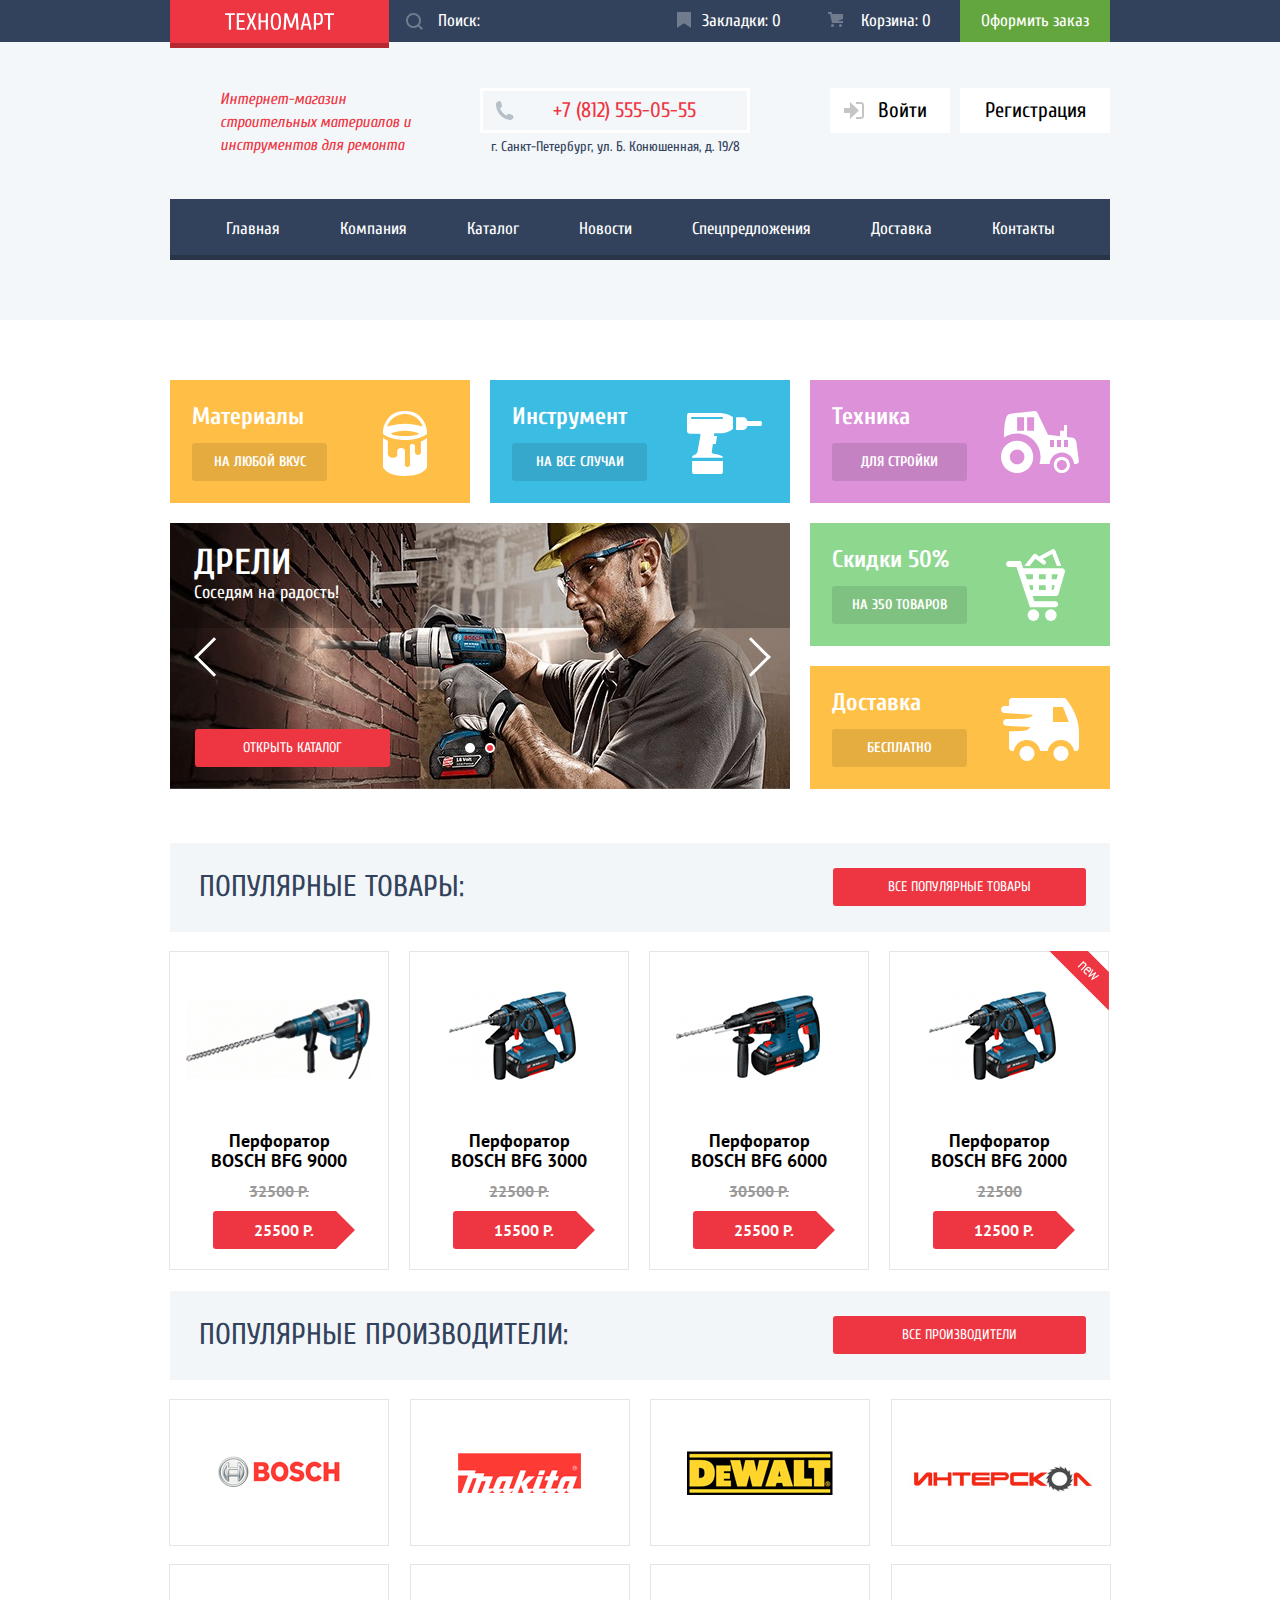
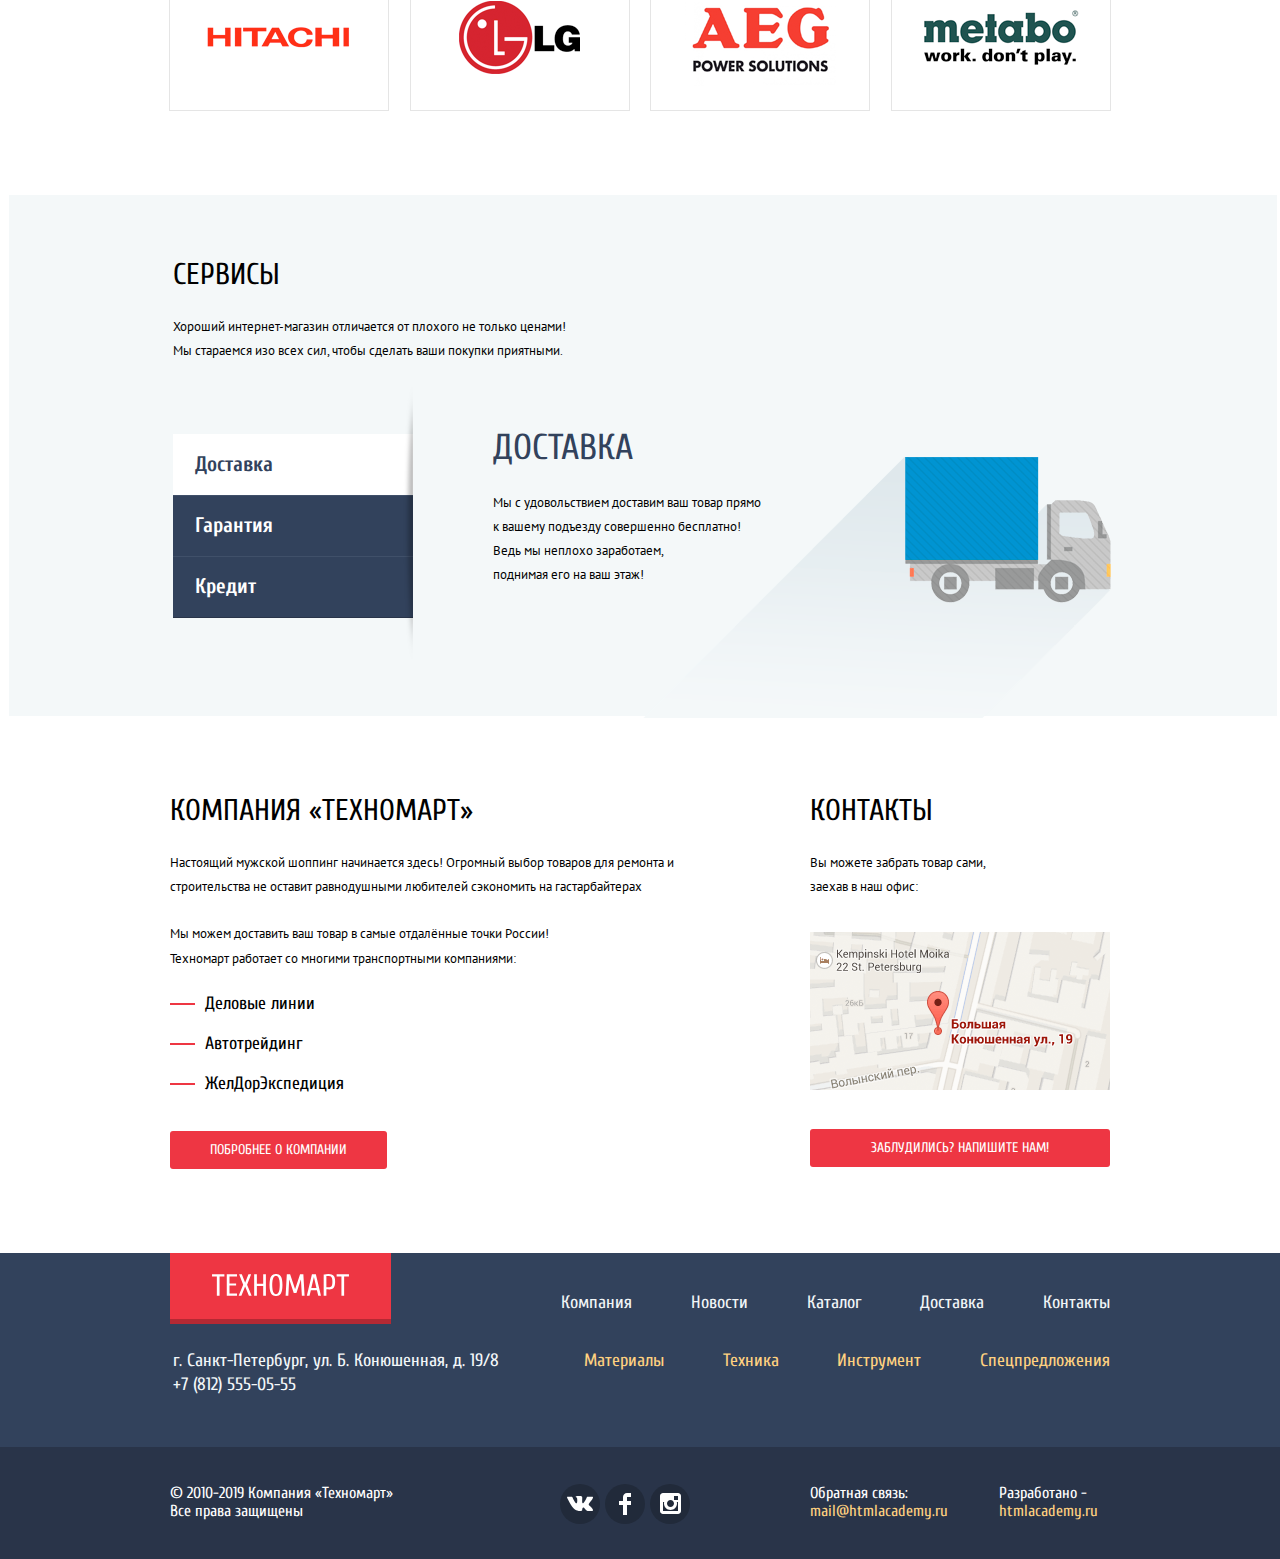
==== commit 6c57a886: "Второй этап затищы" ====
--- a/index.html
+++ b/index.html
@@ -3,6 +3,7 @@
 
 <head>
   <meta charset="utf-8">
+  <meta http-equiv="X-UA-Compatible" content="IE=9; IE=8; IE=7; IE=EDGE" />
   <title>Техномарт</title>
   <link href="https://fonts.googleapis.com/css?family=Cuprum:400,400i,700&amp;subset=cyrillic" rel="stylesheet">
   <link href="https://fonts.googleapis.com/css?family=PT+Sans:400,700&amp;subset=cyrillic" rel="stylesheet">
@@ -163,7 +164,7 @@
       <div class="background">
         <div class="center">
           <h2>Сервисы</h2>
-          <p>Хороший интернет-магазин отличается от плохого не только ценами!
+          <p class="service-promo">Хороший интернет-магазин отличается от плохого не только ценами!
             Мы стараемся изо всех сил, чтобы сделать ваши покупки приятными.</p>
 
           <div class="services-slider">
@@ -177,7 +178,7 @@
 
               <p class="services-slider-item-title">Доставка</p>
               <p class="services-slider-item-content"> Мы с удовольствием доставим ваш товар прямо <br>
-                к вашему подъезду совершенно бесплатно!<br>
+                к вашему подъезду совершенно бесплатно!
                 Ведь мы неплохо заработаем,<br>
                 поднимая его на ваш этаж!</p>
             </div>
@@ -185,7 +186,7 @@
 
               <p class="services-slider-item-title">Гарантия</p>
               <p class="services-slider-item-content"> Если купленный у нас товар поломается или заискрит,<br>
-                а также в случае пожара, спровоцированного его возгаранием,<br>
+                а также в случае пожара, спровоцированного его возгаранием,
                 вы всегда можете быть уверены в нашей гарантии. Мы обменяем сгоревший товар на новый.<br>
                 Дом уж восстановите как-нибудь сами.</p>
             </div>
--- a/css/minify-style.css
+++ b/css/minify-style.css
@@ -1 +1 @@
-body{margin:0;padding:0;font-family:"Cuprum",Arial,sans-serif;background-color:#fff}a{text-decoration:none}img{max-width:100%;height:auto}.visually-hidden:not(:focus):not(:active),input[type="checkbox"].visually-hidden,input[type="radio"].visually-hidden{position:absolute;width:1px;height:1px;margin:-1px;border:0;padding:0;white-space:nowrap;clip-path:inset(100%);clip:rect(0 0 0 0);overflow:hidden}.main-header{background-color:#f4f7f9;margin-bottom:60px;border-bottom:1px solid transparent}.inner-page .main-header{margin-bottom:20px}.header-top{width:100%;background-color:#32425c;margin-bottom:46px}.login-navigation,.site-navigation,.shopping-cart-navigation,.user-navigation,.footer-site-navigation,.footer-catalog-navigation,.footer-social ul,.catalog-list,.promo ul,.manufacturers-list,.services-list,.sorting-list{padding:0;margin:0;list-style:none}.container-center,.center{width:940px;margin:0 auto;padding:0 10px}.header-top .container-center{display:flex}.main-header .container-center{display:flex;margin-bottom:40px;justify-content:space-between}.header-contacts{position:relative;box-sizing:border-box;width:270px}.container-center h1,.site-name{margin:0;margin-left:50px;padding:0;width:200px}.header-contacts p{display:block;margin:0}.header-tel::before{content:"";position:absolute;top:13px;left:15px;width:19px;height:19px;background:url(../img/icon-phone.svg) no-repeat}.header-tel{padding:12px 0;padding-left:73px;box-shadow:inset 0 0 0 3px #fff;font-size:21px;line-height:21px;color:#ee3643}.header-address{padding:0;padding-top:2px;font-size:14px;line-height:24px;color:#32425c;text-align:center}.login-navigation{width:300px;position:relative;display:flex;justify-content:flex-end}.login-navigation a{display:block;box-sizing:border-box;padding:12px 0;font-size:21px;line-height:21px;color:#000;background-color:#fff}.user-navigation a{font-size:16px;line-height:18px;color:#32425c;text-decoration:underline}.login a{width:120px;padding-left:48px;margin-right:10px}.login a::before{content:"";position:absolute;top:14px;left:34px;width:20px;height:17px;background:url(../img/icon-login-grey.svg) no-repeat}.registration a{text-align:center;width:150px}.login-navigation a:hover,.login-navigation a:focus,.user-navigation a:hover,.user-navigation a:focus{color:#ee3643}.login a:hover::before{background:url(../img/icon-login.svg) no-repeat}.login a:active::before{background:url(../img/icon-login-grey.svg) no-repeat}.login-navigation a:active,.user-navigation a:active,.current-user:active{color:rgba(0,0,0,.3)}.shopping-cart-navigation{margin-left:auto;display:flex}.site-navigation{display:flex;justify-content:center;margin-bottom:59px}.favorites a,.shopping-cart a,.button-purchase a{box-sizing:border-box;display:block;position:relative;width:150px;padding-top:12px;padding-bottom:12px;padding-right:29px;text-align:right;vertical-align:middle}.favorites a::before{content:"";position:absolute;top:12px;left:17px;width:14px;height:16px;background:url(../img/icon-bookmark.svg) no-repeat;opacity:.3}.inner-page .shopping-cart{background-color:#ee3643}.shopping-cart a::before{content:"";position:absolute;top:12px;left:18px;width:15px;height:15px;background:url(../img/cart-icon.svg) no-repeat;opacity:.3}.button-purchase a{background-color:#63a63e;padding-right:0;text-align:center}.shopping-cart-navigation a{font-size:17px;line-height:18px;color:#fff}.shopping-cart-navigation a:hover,.shopping-cart-navigation a:focus{background-color:#212a3a}.shopping-cart-navigation a:hover::before,.shopping-cart-navigation a:focus::before{opacity:1}.button-purchase a:hover,.button-purchase a:focus{background-color:#5fbb2d}.shopping-cart-navigation a:active{background-color:#161d29;color:rgba(255,255,255,.6)}.button-purchase a:active{background-color:#518534;color:rgba(255,255,255,.5)}.shopping-cart-navigation a:active::before{opacity:.5}.search{position:relative;display:flex;flex-grow:1;margin:0;margin-left:219px;padding-right:0}.search label{display:block;position:absolute;left:17px;top:13px;width:17px;height:17px;background:url(../img/icon-search.svg) no-repeat;opacity:.3}.search input{margin:0;padding:0;padding-left:49px;flex-grow:1;font:inherit;font-size:17px;line-height:18px;color:#fff;background-color:transparent;border:none}.search input::-moz-placeholder{color:#fff}.search input::-webkit-input-placeholder{color:#fff}.search:hover{background-color:#212a3a}.search:hover label{opacity:1}.search input:focus{color:#000;background-color:#fff;outline:none;border-color:transparent}.search input:focus+label{background:url(../img/icon-search-red.svg) no-repeat}.main-logo{position:absolute;padding:13px 55px 13px 55px;background-color:#ee3643;box-shadow:inset 0 -5px 0 0 #b52933}.main-logo:hover,.main-logo:focus{background-color:#ca2c37}.main-header h1,.site-name{font-weight:400;font-style:italic;font-size:16px;line-height:23px;color:#ee3643}.site-navigation{background-color:#32425c;box-shadow:inset 0 -5px 0 0 #293449}.site-navigation a{display:block;padding:21px 30px 23px 30px;font-size:17px;line-height:17px;vertical-align:middle;color:#fff}.site-navigation a:hover,.site-navigation a:focus{background-color:#293449}.site-navigation a:active{background-color:#1d2739;color:rgba(255,255,255,.5)}.current-user{width:300px;font-size:21px;line-height:21px;color:#000}.user-navigation{width:300px;display:flex}.promo{position:relative;margin-bottom:34px}.slider{width:620px;position:absolute;top:143px}.slider-items{width:200%}.slider-inner{overflow:hidden}.slider-items img{float:left;width:620px;height:266px}.slider input[type="radio"]{display:none}.slider-controls{position:absolute;bottom:33px;right:295px;;margin:0;padding:0;z-index:2}.slider-controls label{display:inline-block;padding:0;margin:0;margin-left:6px;width:6px;height:6px;border:2px solid white;border-radius:50%;background-color:#fff;cursor:pointer;vertical-align:middle}.slider-items li{position:relative}.slider-items div{position:absolute;padding-top:22px;padding-left:24px}.slider-items .slide-1-text{top:0;left:0}.slider-items .slide-2-text{top:0;left:620px}.slider-items .slide-title{margin:0;padding:0;font-size:36px;line-height:36px;font-weight:700;text-transform:uppercase;color:white}.slider-items .slide-comment{margin:0;padding:0;font-size:18px;line-height:24px;color:white}#btn-1:checked~.slider-controls label[for="btn-1"],#btn-2:checked~.slider-controls label[for="btn-2"]{background-color:#ee3643}#btn-1:checked~.slider-inner .slider-items{transform:translate(0)}#btn-2:checked~.slider-inner .slider-items{transform:translate(-620px)}.slider::before,.slider::after{content:"";position:absolute;width:25px;height:25px;border-top:solid 3px white;border-left:solid 3px white;z-index:2}.slider::before{top:120px;left:30px;transform:rotate(-45deg)}.slider::after{top:120px;right:25px;transform:rotate(135deg)}.promo-blocks{display:flex;justify-content:space-between;flex-wrap:wrap}.promo-blocks li{position:relative;width:300px;box-sizing:border-box;margin-bottom:20px;padding-left:22px;padding-top:22px;background-color:#f5f932;font-size:24px;line-height:30px;font-weight:700;color:#fff}.promo-blocks .materials{background-color:#ffbf47}.promo-blocks .instruments{background-color:#3bbce3}.promo-blocks .tech{background-color:#dc91d8}.promo-blocks .sale{background-color:#8ed78f}.promo-blocks .delivery{background-color:#ffc047}.promo-blocks .promo-button{display:block;width:135px;padding:10px 0;margin-top:11px;margin-bottom:22px;background-color:rgba(0,0,0,.1)}.promo-blocks li:nth-child(4){margin-left:640px}.promo-blocks li:nth-child(5){margin-left:640px}.materials a::after{content:"";width:44px;height:65px;position:absolute;top:31px;right:43px;background:url(../img/icon-promo-1.svg) no-repeat}.instruments a::after{content:"";width:75px;height:61px;position:absolute;top:33px;right:28px;background:url(../img/icon-promo-2.svg) no-repeat}.tech a::after{content:"";width:78px;height:62px;position:absolute;top:31px;right:31px;background:url(../img/icon-promo-3.svg) no-repeat}.sale a::after{content:"";width:59px;height:72px;position:absolute;top:26px;right:45px;background:url(../img/icon-promo-4.svg) no-repeat}.delivery a::after{content:"";width:78px;height:63px;position:absolute;top:32px;right:31px;background:url(../img/icon-promo-5.svg) no-repeat}.slider-button{width:195px;box-sizing:border-box;position:absolute;left:25px;bottom:22px}.promo-blocks a:hover,.promo-blocks a:focus{background-color:rgba(0,0,0,.2)}.promo-blocks a:active{background-color:rgba(0,0,0,.3)}.popular-items,.manufacturers{position:relative}.popular-items-button,.popular-manufacturers-button{position:absolute;top:25px;right:24px;width:253px;box-sizing:border-box}.index-page .catalog-item{font-family:"PT Sans",Arial,sans-serif;font-weight:700}.popular-items h2,.manufacturers h2{font-size:30px;line-height:30px;font-weight:400;text-transform:uppercase;color:#32425c;background-color:#f2f6f8;margin:0;margin-bottom:20px;padding:29px 30px 30px 29px}.manufacturers-list{display:flex;justify-content:space-between;flex-wrap:wrap;margin-bottom:65px}.manufacturer-item a{display:flex;justify-content:center;align-items:center;margin-bottom:20px;width:218px;min-height:145px;box-shadow:0 0 0 1px #e5e5e5;text-align:center;transition:box-shadow 0.3s}.manufacturer-item a:hover,.manufacturer-item a:focus{box-shadow:0 10px 25px 0 rgba(0,0,0,.2)}.manufacturer-item a:active{box-shadow:0 4px 10px 0 rgba(0,0,0,.2)}.manufacturer-item a:active img{opacity:.3}.services{position:relative;background-color:#98f6a3;width:100%}.services h2{padding-top:65px}.services p{font-family:"PT Sans",Arial,sans-serif;font-size:13px;line-height:24px;color:#000}.background{position:relative;width:100vw;left:calc(-50vw + 50%);background:#f4f8f9;padding-bottom:99px;margin-bottom:55px}.services-slider::after{content:"";position:absolute;top:192px;left:240px;width:10px;height:279px;background:url(../img/shadow.png) no-repeat}.background p{margin-bottom:71px}.index-page .background p{width:400px}.services-slider input[type="radio"]{display:none}.services-slider label{display:block;padding:15px 0 16px 22px;margin:0;width:218px;font-size:21px;line-height:30px;font-weight:700;color:white;background-color:#32425c;box-shadow:inset 0 1px 0 0 #405069,0 1px 0 0 #293449;cursor:pointer}.services-slider p{display:block;margin:0;padding:0}.services-slider-item .services-slider-item-title{font-family:"Cuprum",Arial,sans-serif;font-size:36px;line-height:36px;color:#32425c;text-transform:uppercase;margin-bottom:25px}.background .center{position:relative}.services-slider-item{transform:scale(0);position:absolute;top:235px;left:330px}.services-slider .item-delivery{width:275px}.services-slider .item-delivery:after{content:"";position:absolute;top:27px;right:-343px;width:468px;height:261px;background:url(../img/delivery.png) no-repeat}.services-slider .item-guarantee{width:380px}.services-slider .item-guarantee:after{content:"";position:absolute;top:3px;right:-247px;width:389px;height:283px;background:url(../img/guarantee.png) no-repeat}.services-slider .item-credit{width:280px}.services-slider .item-credit:after{content:"";position:absolute;top:0;right:-349px;width:465px;height:285px;background:url(../img/credit.png) no-repeat}.services-list label:hover{background-color:#293449}#delivery:checked~label[for="delivery"]{background-color:white;color:#32425c;box-shadow:none}#delivery:checked~.item-delivery{transform:scale(1);transition:transform 0.3s}#guarantee:checked~.item-guarantee{transform:scale(1);transition:transform 0.3s}#credit:checked~.item-credit{transform:scale(1);transition:transform 0.3s}#guarantee:checked~label[for="guarantee"]{background-color:white;color:#32425c;box-shadow:none}#credit:checked~label[for="credit"]{background-color:white;color:#32425c;box-shadow:none}.button-credit{width:195px;box-sizing:border-box;margin-top:26px;background-color:#ff5357}.about-us h2,.contacts h2,.services h2{font-size:30px;font-weight:400;line-height:30px;text-transform:uppercase;color:#000}.about-us p{display:block;padding-bottom:10px;font-family:"PT Sans",Arial,sans-serif;font-size:13px;line-height:24px;color:#000}.about-us .short-string{padding:0;margin:0;margin-bottom:-12px}.delivery-list{position:relative;padding:0;margin:0;margin-bottom:17px;font-size:18px;line-height:20px;color:#000;list-style:none}.delivery-list li{display:block;padding-bottom:20px;padding-left:35px}.delivery-list li::before{content:"";position:absolute;left:0;transform:translateY(9px);width:25px;height:2px;background-color:#ee3643}.map-little{display:block;padding:0;margin-bottom:35px}.contacts .button{box-sizing:border-box;width:100%}.button{display:inline-block;padding:10px 40px;font-size:14px;line-height:18px;text-align:center;text-transform:uppercase;color:#fff;vertical-align:middle;background-color:#ee3643;border-radius:3px}.button:hover,.button:focus{background-color:#ca2c37}.button:active{background-color:#ba2732}.contacts h2{font-size:30px;line-height:30px;text-transform:uppercase;color:#000}.contacts p{font-family:"PT Sans",Arial,sans-serif;font-size:13px;line-height:24px;color:#000;margin:0;padding:0;margin-bottom:33px;width:200px}.index-page .main-footer{margin-top:84px}.footer-top{margin:0;padding:0;font-size:18px;line-height:24px;color:#f3f7f9;background-color:#32425c}.footer-top .center{display:flex;justify-content:space-between;flex-wrap:wrap}.footer-logo{padding:21px 42px 21px 42px;margin-bottom:25px;background-color:#ee3643;box-shadow:inset 0 -5px 0 0 #b52933}.footer-site-navigation{width:549px;display:flex;justify-content:space-between}.footer-site-navigation li{padding-top:38px}.footer-contacts{margin:0;padding:0;padding-left:3px;padding-bottom:50px;width:330px}.footer-catalog-navigation{width:526px;display:flex;justify-content:space-between}.footer-site-navigation a{color:#f1f5f7}.footer-catalog-navigation a{color:#ffd180}.footer-site-navigation a:hover,.footer-site-navigation a:focus,.footer-catalog-navigation a:hover,.footer-catalog-navigation a:focus{text-decoration:underline}.footer-catalog-navigation a:active{color:rgba(255,209,128,.5);text-decoration:none}.footer-site-navigation a:active{color:rgba(241,245,247,.5);text-decoration:none}.footer-bottom{margin:0;padding:0;background-color:#293449;font-size:16px;line-height:18px;color:#fff}.footer-bottom .center{display:flex;padding-top:37px;padding-bottom:35px}.footer-copyright{margin:0;margin-right:150px;width:240px}.footer-feedback,.footer-dev-copyright{margin:0;width:150px}.footer-dev-copyright{box-sizing:border-box;padding-left:39px}.footer-feedback{margin-left:auto}.social-button-vk,.social-button-fb,.social-button-insta{display:flex;align-items:center;justify-content:center;width:40px;height:40px;border-radius:50%}.social-button-vk{background:#212a3a url(../img/vk-icon.svg) no-repeat 50% 50%}.social-button-fb{background:#212a3a url(../img/fb-icon.svg) no-repeat 50% 50%}.social-button-insta{background:#212a3a url(../img/insta-icon.svg) no-repeat 50% 50%}.social-button-vk:hover,.social-button-vk:active,.social-button-fb:hover,.social-button-fb:active,.social-button-insta:hover,.social-button-insta:active{background-color:#ee3643}.footer-social ul{display:flex;flex-wrap:wrap;justify-content:space-between;width:130px;margin:0 auto;padding:0}.footer-social a{color:#fff}.footer-feedback a,.footer-dev-copyright a{color:#ffd180}.footer-feedback a:hover,.footer-feedback a:focus,.footer-dev-copyright a:hover,.footer-dev-copyright a:focus{text-decoration:underline}.footer-feedback a:active,.footer-dev-copyright a:active{color:#ee3643;text-decoration:none}.modal{background-color:#fff;z-index:3}.modal-map iframe{position:relative;z-index:2;border:none}.modal-write-us label{font-size:18px;line-height:18px;color:#000}.modal-write-us input,.modal-write-us textarea{font-family:"PT Sans",Arial,sans-serif;font-size:13px;line-height:18px;border:solid 2px #dee3e4;border-radius:2px}.modal-write-us input:hover,.modal-write-us textarea:hover{border-color:#b5b5b5}.modal-write-us input:focus,.modal-write-us textarea:focus{outline:none;border-color:#ee3643}.breadcrumbs{display:flex;position:relative;justify-content:flex-start;flex-wrap:wrap;margin:0;margin-bottom:23px;padding:0;padding-left:15px;list-style:none;font-size:13px;line-height:18px}.breadcrumbs::before{content:"";position:absolute;top:2px;left:0;width:14px;height:15px;background:url(../img/icon-home.svg) no-repeat}.breadcrumbs li{position:relative;margin-left:42px}.breadcrumbs li::before{content:"";position:absolute;top:4px;left:-30px;width:8px;height:8px;border:solid 1px #c5c9d1;border-left-width:0;border-bottom-width:0;transform:rotate(45deg)}.breadcrumbs a{color:#000}.breadcrumbs a:hover,.breadcrumbs a:focus{text-decoration:underline}.breadcrumbs-current{color:#aba9a7}.container{width:940px;margin:0 auto;padding:0 10px;font-family:"PT Sans",Arial,sans-serif;text-transform:uppercase;color:#000}.container h1{font-family:"Cuprum",Arial,sans-serif;font-size:30px;line-height:30px;font-weight:400;text-transform:uppercase;color:#32425c;background-color:#f2f6f8;margin:0;margin-bottom:20px;padding:29px 30px 30px 29px}.catalog-columns{display:flex;justify-content:space-between}.filters{width:220px}.catalog{width:700px;font-size:17px;font-weight:700;line-height:18px}.catalog-list{margin-bottom:41px;display:flex;flex-wrap:wrap}.index-page .catalog-list{margin-bottom:0}.catalog-item{position:relative;display:flex;flex-direction:column;width:218px;margin-bottom:22px;margin-right:22px;box-shadow:0 0 0 1px #e5e5e5}.catalog-item p,.catalog-item h3{margin:0;padding:0}.catalog-item .catalog-item-image{margin-bottom:6px;order:-1}.catalog-item .actions{display:none;position:absolute;top:0;left:0;width:218px;padding:43px 0;background-color:#fff}.catalog-item:hover .actions{display:block}.actions .button-buy,.actions .button-favorite{display:block;width:135px;margin-left:41px;margin-bottom:8px;padding:10px 0;text-align:center}.actions .button-buy::before{position:absolute;top:auto;left:15px;content:"";width:15px;height:15px;background:url(../img/cart-icon.svg) no-repeat;opacity:.3}.actions .button-buy:hover::before,.actions .button-buy:active::before{opacity:1}.inner-page .catalog-item:nth-child(3n){margin-right:0}.index-page .catalog-item:nth-child(4n){margin-right:0}.catalog-item .catalog-item-title{font-size:18px;line-height:20px;padding:0 30px;margin-bottom:11px;text-transform:none;text-align:center}.catalog-item:hover{box-shadow:0 10px 25px 0 rgba(0,0,0,.2)}.catalog-item .flag{position:absolute;top:-1px;right:-1px;width:60px;height:60px;text-indent:-1000px;overflow:hidden;z-index:2}.catalog-item .flag-new{background:url(../img/new-flag.png) no-repeat 0 0}.catalog-item .discount{color:#999;text-decoration:line-through;text-align:center;margin-bottom:10px}.catalog-item .price{position:relative;color:#fff;text-align:center;margin-left:43px;width:141px;padding:10px 0;background:#ee3643;border-radius:3px;margin-bottom:20px}.catalog-item .price:after{content:"";position:absolute;top:0;right:-20px;width:0;height:0;border:19px solid white;border-left-color:#ee3643}.button-buy{position:relative;font-family:"Cuprum",Arial,sans-serif;font-size:14px;text-transform:uppercase;line-height:18px;font-weight:400;color:#fff;background-color:#63a63e;border:0 solid transparent;border-radius:3px;box-shadow:inset 0 -3px 0 0 #367315}.button-favorite{font-family:"Cuprum",Arial,sans-serif;font-size:14px;text-transform:uppercase;line-height:18px;font-weight:400;color:#32425c;background-color:#fff;border:0 solid transparent;border-radius:3px;box-shadow:inset 0 0 0 3px #63a63e}.button-buy:hover,.button-buy:focus{background-color:#5fbb2d;outline:none}.button-buy:active{background-color:#518534;box-shadow:none}.button-favorite:hover,.button-favorite:focus{box-shadow:inset 0 0 0 3px #32425c;outline:none}.button-favorite:active{opacity:.3}.pagination-list{display:flex;flex-wrap:wrap;padding:0;padding-bottom:70px;margin:0;font-size:13px;line-height:18px;font-weight:400;list-style:none}.pagination-list a{padding:9px 14px 9px 15px;color:black;border:solid 1px #e5e5e5;border-radius:3px}.pagination-list .pagination-item-current a{background-color:#ee3643;border-color:#ee3643;color:white}.pagination-list a[href]:hover,.pagination-list a[href]:focus{border-color:#bdc6ca}.pagination-list a[href]:active{border-color:#ee3643}.pagination-list .pagination-item-next a{padding-left:31px;padding-right:30px}.pagination-item{margin-right:10px}.catalog-items-description .background{margin:0;padding:0}.catalog-items-description h3{font-family:"Cuprum",Arial,sans-serif;font-size:30px;font-weight:400;line-height:30px;margin:0;margin-bottom:25px;padding-top:65px}.catalog-items-description p{margin:0;padding:0;padding-bottom:69px;font-size:13px;line-height:24px;text-transform:none}.filters span{display:block;width:202px;font-size:13px;line-height:18px;margin-bottom:10px;padding:9px 0 11px 18px;background-color:#f7f3ec}.sorting{position:relative;display:flex;justify-content:space-between;margin-bottom:19px;padding:9px 0 12px 19px;background-color:#f7f3ec}.sorting span,.sorting a{font-size:13px;line-height:18px;font-weight:400}.sorting-list{display:flex;width:460px;justify-content:space-between}.sorting-list li:last-child{padding-right:106px}.sorting-list li{margin-top:-2px;padding:0}.sorting-list a{border-bottom:dotted 1px #ee3643;color:black;opacity:.3}.sorting-list a[href]:hover,.sorting-list a[href]:focus{opacity:1;border-bottom:solid 1px #ee3643}.sorting-list .sorting-current{opacity:1;color:#ee3643;border:none}.order-up,.order-down{position:absolute;display:block}.order-up{top:14px;right:49px;width:0;height:0;border-left:5px solid transparent;border-right:5px solid transparent;border-bottom:10px solid #c5c5c5}.order-down{top:14px;right:17px;width:0;height:0;border-left:5px solid transparent;border-right:5px solid transparent;border-top:10px solid #c5c5c5}.order-on{border-bottom-color:#ee3643;border-top-color:#ee3643}.order-buttons a[href]:hover,.order-buttons a[href]:focus{border-bottom-color:#231f20;border-top-color:#231f20}.filter fieldset{padding:0;margin:0;margin-bottom:20px;border:none}.filter legend{margin-bottom:13px;font-size:17px;line-height:30px;font-weight:700}.filter ul{padding:0;margin:0;list-style:none;line-height:20px}.filter-option{margin-bottom:20px;padding-left:34px}.filter-option label{position:relative;display:block;cursor:pointer;user-select:none}.filter-input-checkbox+label::before{content:"";position:absolute;top:0;left:-33px;width:23px;height:23px;background:url(../img/checkbox-off.svg) no-repeat}.filter-input-checkbox:checked+label::after{content:"";position:absolute;top:0;left:-33px;width:27px;height:23px;background:url(../img/checkbox-on.svg) no-repeat}.filter-input-checkbox:checked+label::before{display:none}.filter-input-radio+label::before{content:"";position:absolute;width:25px;height:25px;top:-3px;left:-36px;background:url(../img/radio-off.svg) no-repeat}.filter-input-radio:checked+label::after{content:"";position:absolute;width:25px;height:25px;top:-3px;left:-36px;background:url(../img/radio-on.svg) no-repeat}.filter-input:disabled+label{color:#000;opacity:.4}.button-filter{width:140px;padding:10px 0;margin-top:37px;font-size:13px;line-height:18px;background-color:#fff;border:1px solid #e5e5e5;border-radius:2px}.item-added{font-size:30px;line-height:30px}.modal-go-on{color:#000;background-color:#fff;border:none;outline:0}.index-columns{display:flex;justify-content:space-between}.about-us{width:540px}.contacts{width:300px}@keyframes show{0%{transform:scale(0)}100%{transform:scale(1)}}@keyframes shake{0%,100%{transform:translateX(0)}10%,30%,50%,70%,90%{transform:translateX(-10px)}20%,40%,60%,80%{transform:translateX(10px)}}.modal{position:fixed}.modal-close{position:absolute;width:21px;height:21px;font-size:0;border:0;cursor:pointer;background-color:transparent}.modal-close::before,.modal-close::after{content:"";position:absolute;top:9px;left:-2px;width:25px;height:3px;background-color:#ee3643}.modal-close::before{transform:rotate(45deg)}.modal-close::after{transform:rotate(-45deg)}.map-close{top:0;right:-24px}.modal-map{display:none;bottom:357px;left:50%;margin-left:-485px}.modal-map p{position:absolute;top:0;left:0;z-index:1;margin:0}.modal-write-us{display:none;width:460px;bottom:200px;left:50%;margin-left:-310px;padding:55px 80px 37px;box-shadow:inset 0 7px 0 0 #ff5358,0 20px 40px 0 rgba(0,0,0,.75)}.write-us-close{top:16px;right:9px}.write-us-form{display:flex;flex-wrap:wrap;justify-content:space-between}.write-us-item{margin:0;margin-bottom:19px}.write-us-form .write-us-item{width:220px}.write-us-form .write-us-item:nth-child(3){width:100%;margin-bottom:73px}.write-us-text{box-sizing:border-box;width:460px;padding:10px 15px 10px 15px}.write-us-item input{box-sizing:border-box;width:220px;padding:10px 15px 10px 15px}.write-us-item label{display:block;margin-bottom:8px}.write-us-button{border:none;box-shadow:none;width:460px;outline:0}.modal-sold{display:none;width:620px;top:410px;left:50%;margin-left:-310px;box-shadow:inset 0 7px 0 0 #ff5358,0 20px 40px 0 rgba(41,52,73,.75)}.modal-sold .sold-close{top:16px;right:9px}.modal-sold .item-added{margin-top:71px;margin-bottom:67px;margin-left:179px}.modal-sold .item-added::before{content:"";position:absolute;top:55px;left:81px;width:66px;height:66px;background:url(../img/icon-approve.svg) no-repeat}.modal-sold .sold-buttons{background-color:#f1f1f1}.modal-purchase,.modal-go-on{display:inline-block;width:220px;box-sizing:border-box;margin:37px 0;vertical-align:middle}.modal-purchase{margin-left:80px;margin-right:20px}.modal-show{display:block;animation:show 0.3s}.modal-error{animation:shake 0.6s}
+body{margin:0;padding:0;font-family:"Cuprum",Arial,sans-serif;background-color:#fff}a{text-decoration:none}img{max-width:100%;height:auto}.visually-hidden:not(:focus):not(:active),input[type="checkbox"].visually-hidden,input[type="radio"].visually-hidden{position:absolute;width:1px;height:1px;margin:-1px;border:0;padding:0;white-space:nowrap;clip-path:inset(100%);clip:rect(0 0 0 0);overflow:hidden}.main-header{background-color:#f4f7f9;margin-bottom:60px;border-bottom:1px solid transparent}.inner-page .main-header{margin-bottom:20px}.header-top{width:100%;background-color:#32425c;margin-bottom:46px}.login-navigation,.site-navigation,.shopping-cart-navigation,.user-navigation,.footer-site-navigation,.footer-catalog-navigation,.footer-social ul,.catalog-list,.promo ul,.manufacturers-list,.services-list,.sorting-list{padding:0;margin:0;list-style:none}.container-center,.center{width:940px;margin:0 auto;padding:0 10px}.header-top .container-center{display:flex}.main-header .container-center{display:flex;margin-bottom:40px;justify-content:space-between}.header-contacts{position:relative;box-sizing:border-box;width:270px}.container-center h1,.site-name{margin:0;margin-left:50px;padding:0;width:200px}.header-contacts p{display:block;margin:0}.header-tel::before{content:"";position:absolute;top:13px;left:15px;width:19px;height:19px;background:url(../img/icon-phone.svg) no-repeat}.header-tel{padding:12px 0;padding-left:73px;box-shadow:inset 0 0 0 3px #fff;font-size:21px;line-height:21px;color:#ee3643}.header-address{padding:0;padding-top:2px;font-size:14px;line-height:24px;color:#32425c;text-align:center}.login-navigation{width:300px;position:relative;display:flex;justify-content:flex-end}.login-navigation a{display:block;box-sizing:border-box;padding:12px 0;font-size:21px;line-height:21px;color:#000;background-color:#fff}.user-navigation a{font-size:16px;line-height:18px;color:#32425c;text-decoration:underline}.login a{width:120px;padding-left:48px;margin-right:10px}.login a::before{content:"";position:absolute;top:14px;left:34px;width:20px;height:17px;background:url(../img/icon-login-grey.svg) no-repeat}.registration a{text-align:center;width:150px}.login-navigation a:hover,.login-navigation a:focus,.user-navigation a:hover,.user-navigation a:focus{color:#ee3643}.login a:hover::before{background:url(../img/icon-login.svg) no-repeat}.login a:active::before{background:url(../img/icon-login-grey.svg) no-repeat}.login-navigation a:active,.user-navigation a:active,.current-user:active{color:rgba(0,0,0,.3)}.shopping-cart-navigation{margin-left:auto;display:flex}.site-navigation{display:flex;justify-content:center;margin-bottom:59px}.favorites a,.shopping-cart a,.button-purchase a{box-sizing:border-box;display:block;position:relative;width:150px;padding-top:12px;padding-bottom:12px;padding-right:29px;text-align:right;vertical-align:middle}.favorites a::before{content:"";position:absolute;top:12px;left:17px;width:14px;height:16px;background:url(../img/icon-bookmark.svg) no-repeat;opacity:.3}.inner-page .shopping-cart{background-color:#ee3643}.shopping-cart a::before{content:"";position:absolute;top:12px;left:18px;width:15px;height:15px;background:url(../img/cart-icon.svg) no-repeat;opacity:.3}.button-purchase a{background-color:#63a63e;padding-right:0;text-align:center}.shopping-cart-navigation a{font-size:17px;line-height:18px;color:#fff}.shopping-cart-navigation a:hover,.shopping-cart-navigation a:focus{background-color:#212a3a}.shopping-cart-navigation a:hover::before,.shopping-cart-navigation a:focus::before{opacity:1}.button-purchase a:hover,.button-purchase a:focus{background-color:#5fbb2d}.shopping-cart-navigation a:active{background-color:#161d29;color:rgba(255,255,255,.6)}.button-purchase a:active{background-color:#518534;color:rgba(255,255,255,.5)}.shopping-cart-navigation a:active::before{opacity:.5}.search{position:relative;display:flex;flex-grow:1;margin:0;margin-left:219px;padding-right:0}.search label{display:block;position:absolute;left:17px;top:13px;width:17px;height:17px;background:url(../img/icon-search.svg) no-repeat;opacity:.3}.search input{margin:0;padding:0;padding-left:49px;flex-grow:1;font:inherit;font-size:17px;line-height:18px;color:#fff;background-color:transparent;border:none}.search input::-moz-placeholder{color:#fff}.search input::-webkit-input-placeholder{color:#fff}.search:hover{background-color:#212a3a}.search:hover label{opacity:1}.search input:focus{color:#000;background-color:#fff;outline:none;border-color:transparent}.search input:focus+label{background:url(../img/icon-search-red.svg) no-repeat}.main-logo{position:absolute;padding:13px 55px 13px 55px;background-color:#ee3643;box-shadow:inset 0 -5px 0 0 #b52933}.main-logo:hover,.main-logo:focus{background-color:#ca2c37}.main-header h1,.site-name{font-weight:400;font-style:italic;font-size:16px;line-height:23px;color:#ee3643}.site-navigation{background-color:#32425c;box-shadow:inset 0 -5px 0 0 #293449}.site-navigation a{display:block;padding:21px 30px 23px 30px;font-size:17px;line-height:17px;vertical-align:middle;color:#fff}.site-navigation a:hover,.site-navigation a:focus{background-color:#293449}.site-navigation a:active{background-color:#1d2739;color:rgba(255,255,255,.5)}.current-user{width:300px;font-size:21px;line-height:21px;color:#000}.user-navigation{width:300px;display:flex}.promo{position:relative;margin-bottom:34px}.slider{width:620px;position:absolute;top:143px}.slider-items{width:200%}.slider-inner{overflow:hidden}.slider-items img{float:left;width:620px;height:266px}.slider input[type="radio"]{display:none}.slider-controls{position:absolute;bottom:33px;right:295px;;margin:0;padding:0;z-index:2}.slider-controls label{display:inline-block;padding:0;margin:0;margin-left:6px;width:6px;height:6px;border:2px solid white;border-radius:50%;background-color:#fff;cursor:pointer;vertical-align:middle}.slider-items li{position:relative}.slider-items div{position:absolute;padding-top:22px;padding-left:24px}.slider-items .slide-1-text{top:0;left:0}.slider-items .slide-2-text{top:0;left:620px}.slider-items .slide-title{margin:0;padding:0;font-size:36px;line-height:36px;font-weight:700;text-transform:uppercase;color:white}.slider-items .slide-comment{margin:0;padding:0;font-size:18px;line-height:24px;color:white}#btn-1:checked~.slider-controls label[for="btn-1"],#btn-2:checked~.slider-controls label[for="btn-2"]{background-color:#ee3643}#btn-1:checked~.slider-inner .slider-items{transform:translate(0)}#btn-2:checked~.slider-inner .slider-items{transform:translate(-620px)}.slider::before,.slider::after{content:"";position:absolute;width:25px;height:25px;border-top:solid 3px white;border-left:solid 3px white;z-index:2}.slider::before{top:120px;left:30px;transform:rotate(-45deg)}.slider::after{top:120px;right:25px;transform:rotate(135deg)}.promo-blocks{display:flex;justify-content:space-between;flex-wrap:wrap}.promo-blocks li{position:relative;width:300px;box-sizing:border-box;margin-bottom:20px;padding-left:22px;padding-top:22px;background-color:#f5f932;font-size:24px;line-height:30px;font-weight:700;color:#fff}.promo-blocks .materials{background-color:#ffbf47}.promo-blocks .instruments{background-color:#3bbce3}.promo-blocks .tech{background-color:#dc91d8}.promo-blocks .sale{background-color:#8ed78f}.promo-blocks .delivery{background-color:#ffc047}.promo-blocks .promo-button{display:block;width:135px;padding:10px 0;margin-top:11px;margin-bottom:22px;background-color:rgba(0,0,0,.1)}.promo-blocks li:nth-child(4){margin-left:640px}.promo-blocks li:nth-child(5){margin-left:640px}.materials a::after{content:"";width:44px;height:65px;position:absolute;top:31px;right:43px;background:url(../img/icon-promo-1.svg) no-repeat}.instruments a::after{content:"";width:75px;height:61px;position:absolute;top:33px;right:28px;background:url(../img/icon-promo-2.svg) no-repeat}.tech a::after{content:"";width:78px;height:62px;position:absolute;top:31px;right:31px;background:url(../img/icon-promo-3.svg) no-repeat}.sale a::after{content:"";width:59px;height:72px;position:absolute;top:26px;right:45px;background:url(../img/icon-promo-4.svg) no-repeat}.delivery a::after{content:"";width:78px;height:63px;position:absolute;top:32px;right:31px;background:url(../img/icon-promo-5.svg) no-repeat}.slider-button{width:195px;box-sizing:border-box;position:absolute;left:25px;bottom:22px}.promo-blocks a:hover,.promo-blocks a:focus{background-color:rgba(0,0,0,.2)}.promo-blocks a:active{background-color:rgba(0,0,0,.3)}.popular-items,.manufacturers{position:relative}.popular-items-button,.popular-manufacturers-button{position:absolute;top:25px;right:24px;width:253px;box-sizing:border-box}.index-page .catalog-item{font-family:"PT Sans",Arial,sans-serif;font-weight:700}.popular-items h2,.manufacturers h2{font-size:30px;line-height:30px;font-weight:400;text-transform:uppercase;color:#32425c;background-color:#f2f6f8;margin:0;margin-bottom:20px;padding:29px 30px 30px 29px}.manufacturers-list{display:flex;justify-content:space-between;flex-wrap:wrap;margin-bottom:65px}.manufacturer-item a{display:-ms-flexbox;display:flex;-ms-flex-pack:center;justify-content:center;-ms-flex-align:center;align-items:center;margin-bottom:20px;width:218px;height:145px;box-shadow:0 0 0 1px #e5e5e5;text-align:center;transition:box-shadow 0.3s}.manufacturer-item a:hover,.manufacturer-item a:focus{box-shadow:0 10px 25px 0 rgba(0,0,0,.2)}.manufacturer-item a:active{box-shadow:0 4px 10px 0 rgba(0,0,0,.2)}.manufacturer-item a:active{opacity:.3}.services{position:relative;width:100%}.services h2{padding-top:65px}.services p{font-family:"PT Sans",Arial,sans-serif;font-size:13px;line-height:24px;color:#000}.background{position:relative;width:99vw;left:calc(-50vw + 51%);background:#f4f8f9;padding-bottom:99px;margin-bottom:55px}.services-slider::after{content:"";position:absolute;top:192px;left:240px;width:10px;height:279px;background:url(../img/shadow.png) no-repeat}.background p{margin-bottom:71px}.service-promo{width:400px}.services-slider input[type="radio"]{display:none}.services-slider label{display:block;padding:15px 0 16px 22px;margin:0;width:218px;font-size:21px;line-height:30px;font-weight:700;color:white;background-color:#32425c;box-shadow:inset 0 1px 0 0 #405069,0 1px 0 0 #293449;cursor:pointer}.services-slider p{display:block;margin:0;padding:0}.services-slider-item .services-slider-item-title{font-family:"Cuprum",Arial,sans-serif;font-size:36px;line-height:36px;color:#32425c;text-transform:uppercase;margin-bottom:25px}.background .center{position:relative}.services-slider-item{transform:scale(0);position:absolute;top:235px;left:330px}.services-slider .item-delivery{width:275px}.services-slider .item-delivery:after{content:"";position:absolute;top:27px;right:-343px;width:468px;height:261px;background:url(../img/delivery.png) no-repeat}.services-slider .item-guarantee{width:375px}.services-slider .item-guarantee:after{content:"";position:absolute;top:3px;right:-252px;width:389px;height:283px;background:url(../img/guarantee.png) no-repeat}.services-slider .item-credit{width:280px}.services-slider .item-credit:after{content:"";position:absolute;top:0;right:-349px;width:465px;height:285px;background:url(../img/credit.png) no-repeat}.services-list label:hover{background-color:#293449}#delivery:checked~label[for="delivery"]{background-color:white;color:#32425c;box-shadow:none}#delivery:checked~.item-delivery{transform:scale(1);transition:transform 0.3s}#guarantee:checked~.item-guarantee{transform:scale(1);transition:transform 0.3s}#credit:checked~.item-credit{transform:scale(1);transition:transform 0.3s}#guarantee:checked~label[for="guarantee"]{background-color:white;color:#32425c;box-shadow:none}#credit:checked~label[for="credit"]{background-color:white;color:#32425c;box-shadow:none}.button-credit{width:195px;box-sizing:border-box;margin-top:26px;background-color:#ff5357}.about-us h2,.contacts h2,.services h2{font-size:30px;font-weight:400;line-height:30px;text-transform:uppercase;color:#000}.about-us p{display:block;padding-bottom:10px;font-family:"PT Sans",Arial,sans-serif;font-size:13px;line-height:24px;color:#000}.about-us .short-string{padding:0;margin:0;margin-bottom:-12px}.delivery-list{position:relative;padding:0;margin:0;margin-bottom:17px;font-size:18px;line-height:20px;color:#000;list-style:none}.delivery-list li{display:block;padding-bottom:20px;padding-left:35px}.delivery-list li::before{content:"";position:absolute;left:0;transform:translateY(9px);width:25px;height:2px;background-color:#ee3643}.map-little{display:block;padding:0;margin-bottom:35px}.contacts .button{box-sizing:border-box;width:100%}.button{display:inline-block;padding:10px 40px;font-size:14px;line-height:18px;text-align:center;text-transform:uppercase;color:#fff;vertical-align:middle;background-color:#ee3643;border-radius:3px}.button:hover,.button:focus{background-color:#ca2c37}.button:active{background-color:#ba2732}.contacts h2{font-size:30px;line-height:30px;text-transform:uppercase;color:#000}.contacts p{font-family:"PT Sans",Arial,sans-serif;font-size:13px;line-height:24px;color:#000;margin:0;padding:0;margin-bottom:33px;width:200px}.index-page .main-footer{margin-top:84px}.footer-top{margin:0;padding:0;font-size:18px;line-height:24px;color:#f3f7f9;background-color:#32425c}.footer-top .center{display:flex;justify-content:space-between;flex-wrap:wrap}.footer-logo{padding:21px 42px 21px 42px;margin-bottom:25px;background-color:#ee3643;box-shadow:inset 0 -5px 0 0 #b52933}.footer-site-navigation{width:549px;display:flex;justify-content:space-between}.footer-site-navigation li{padding-top:38px}.footer-contacts{margin:0;padding:0;padding-left:3px;padding-bottom:50px;width:330px}.footer-catalog-navigation{width:526px;display:flex;justify-content:space-between}.footer-site-navigation a{color:#f1f5f7}.footer-catalog-navigation a{color:#ffd180}.footer-site-navigation a:hover,.footer-site-navigation a:focus,.footer-catalog-navigation a:hover,.footer-catalog-navigation a:focus{text-decoration:underline}.footer-catalog-navigation a:active{color:rgba(255,209,128,.5);text-decoration:none}.footer-site-navigation a:active{color:rgba(241,245,247,.5);text-decoration:none}.footer-bottom{margin:0;padding:0;background-color:#293449;font-size:16px;line-height:18px;color:#fff}.footer-bottom .center{display:flex;padding-top:37px;padding-bottom:35px}.footer-copyright{margin:0;margin-right:150px;width:240px}.footer-feedback,.footer-dev-copyright{margin:0;width:150px}.footer-dev-copyright{box-sizing:border-box;padding-left:39px}.footer-feedback{margin-left:auto}.social-button-vk,.social-button-fb,.social-button-insta{display:flex;align-items:center;justify-content:center;width:40px;height:40px;border-radius:50%}.social-button-vk{background:#212a3a url(../img/vk-icon.svg) no-repeat 50% 50%}.social-button-fb{background:#212a3a url(../img/fb-icon.svg) no-repeat 50% 50%}.social-button-insta{background:#212a3a url(../img/insta-icon.svg) no-repeat 50% 50%}.social-button-vk:hover,.social-button-vk:active,.social-button-fb:hover,.social-button-fb:active,.social-button-insta:hover,.social-button-insta:active{background-color:#ee3643}.footer-social ul{display:flex;flex-wrap:wrap;justify-content:space-between;width:130px;margin:0 auto;padding:0}.footer-social a{color:#fff}.footer-feedback a,.footer-dev-copyright a{color:#ffd180}.footer-feedback a:hover,.footer-feedback a:focus,.footer-dev-copyright a:hover,.footer-dev-copyright a:focus{text-decoration:underline}.footer-feedback a:active,.footer-dev-copyright a:active{color:#ee3643;text-decoration:none}.modal{background-color:#fff;z-index:3}.modal-map iframe{position:relative;z-index:2;border:none}.modal-write-us label{font-size:18px;line-height:18px;color:#000}.modal-write-us input,.modal-write-us textarea{font-family:"PT Sans",Arial,sans-serif;font-size:13px;line-height:18px;border:solid 2px #dee3e4;border-radius:2px}.modal-write-us input:hover,.modal-write-us textarea:hover{border-color:#b5b5b5}.modal-write-us input:focus,.modal-write-us textarea:focus{outline:none;border-color:#ee3643}.breadcrumbs{display:flex;position:relative;justify-content:flex-start;flex-wrap:wrap;margin:0;margin-bottom:23px;padding:0;padding-left:15px;list-style:none;font-size:13px;line-height:18px}.breadcrumbs::before{content:"";position:absolute;top:2px;left:0;width:14px;height:15px;background:url(../img/icon-home.svg) no-repeat}.breadcrumbs li{position:relative;margin-left:42px}.breadcrumbs li::before{content:"";position:absolute;top:4px;left:-30px;width:8px;height:8px;border:solid 1px #c5c9d1;border-left-width:0;border-bottom-width:0;transform:rotate(45deg)}.breadcrumbs a{color:#000}.breadcrumbs a:hover,.breadcrumbs a:focus{text-decoration:underline}.breadcrumbs-current{color:#aba9a7}.container{width:940px;margin:0 auto;padding:0 10px;font-family:"PT Sans",Arial,sans-serif;text-transform:uppercase;color:#000}.container h1{font-family:"Cuprum",Arial,sans-serif;font-size:30px;line-height:30px;font-weight:400;text-transform:uppercase;color:#32425c;background-color:#f2f6f8;margin:0;margin-bottom:20px;padding:29px 30px 30px 29px}.catalog-columns{display:flex;justify-content:space-between}.filters{width:220px}.catalog{width:700px;font-size:17px;font-weight:700;line-height:18px}.catalog-list{margin-bottom:41px;display:flex;flex-wrap:wrap}.index-page .catalog-list{margin-bottom:0}.catalog-item{position:relative;display:flex;flex-direction:column;width:218px;margin-bottom:22px;margin-right:22px;box-shadow:0 0 0 1px #e5e5e5}.catalog-item p,.catalog-item h3{margin:0;padding:0}.catalog-item .catalog-item-image{margin-bottom:6px;order:-1}.catalog-item .actions{display:none;position:absolute;top:0;left:0;width:218px;padding:43px 0;background-color:#fff}.catalog-item:hover .actions{display:block}.actions .button-buy,.actions .button-favorite{display:block;width:135px;margin-left:41px;margin-bottom:8px;padding:10px 0;text-align:center}.actions .button-buy::before{position:absolute;top:auto;left:15px;content:"";width:15px;height:15px;background:url(../img/cart-icon.svg) no-repeat;opacity:.3}.actions .button-buy:hover::before,.actions .button-buy:active::before{opacity:1}.inner-page .catalog-item:nth-child(3n){margin-right:0}.index-page .catalog-item:nth-child(4n){margin-right:0}.catalog-item .catalog-item-title{font-size:18px;line-height:20px;padding:0 30px;margin-bottom:11px;text-transform:none;text-align:center}.catalog-item:hover{box-shadow:0 10px 25px 0 rgba(0,0,0,.2)}.catalog-item .flag{position:absolute;top:-1px;right:-1px;width:60px;height:60px;text-indent:-1000px;overflow:hidden;z-index:2}.catalog-item .flag-new{background:url(../img/new-flag.png) no-repeat 0 0}.catalog-item .discount{color:#999;text-decoration:line-through;text-align:center;margin-bottom:10px}.catalog-item .price{position:relative;color:#fff;text-align:center;margin-left:43px;width:141px;padding:10px 0;background:#ee3643;border-radius:3px;margin-bottom:20px}.catalog-item .price:after{content:"";position:absolute;top:0;right:-20px;width:0;height:0;border:19px solid white;border-left-color:#ee3643}.button-buy{position:relative;font-family:"Cuprum",Arial,sans-serif;font-size:14px;text-transform:uppercase;line-height:18px;font-weight:400;color:#fff;background-color:#63a63e;border:0 solid transparent;border-radius:3px;box-shadow:inset 0 -3px 0 0 #367315}.actions .button-favorite{box-sizing:border-box;padding:7px 0;font-family:"Cuprum",Arial,sans-serif;font-size:14px;text-transform:uppercase;line-height:18px;font-weight:400;color:#32425c;background-color:#fff;border:3px solid #63a63e;border-radius:3px}.button-buy:hover,.button-buy:focus{background-color:#5fbb2d;outline:none}.button-buy:active{background-color:#518534;box-shadow:none}.button-favorite:hover,.button-favorite:focus{border:3px solid #32425c;outline:none}.button-favorite:active{opacity:.3}.pagination-list{display:flex;flex-wrap:wrap;padding:0;padding-bottom:70px;margin:0;font-size:13px;line-height:18px;font-weight:400;list-style:none}.pagination-list a{padding:9px 14px 9px 15px;color:black;border:solid 1px #e5e5e5;border-radius:3px}.pagination-item-current a{background-color:#ee3643;border-color:#ee3643;color:white}.pagination-list a[href]:hover,.pagination-list a[href]:focus{border-color:#bdc6ca}.pagination-list a[href]:active{border-color:#ee3643}.pagination-item-next a{padding-left:31px;padding-right:30px}.pagination-item{margin-right:10px}.catalog-items-description .background{margin:0;padding:0}.catalog-items-description h3{font-family:"Cuprum",Arial,sans-serif;font-size:30px;font-weight:400;line-height:30px;margin:0;margin-bottom:25px;padding-top:65px}.catalog-items-description p{margin:0;padding:0;padding-bottom:69px;font-size:13px;line-height:24px;text-transform:none}.filters span{display:block;width:202px;font-size:13px;line-height:18px;margin-bottom:10px;padding:9px 0 11px 18px;background-color:#f7f3ec}.sorting{position:relative;display:flex;justify-content:space-between;margin-bottom:19px;padding:9px 0 12px 19px;background-color:#f7f3ec}.sorting span,.sorting a{font-size:13px;line-height:18px;font-weight:400}.sorting-list{display:flex;width:460px;justify-content:space-between}.sorting-list li:last-child{padding-right:106px}.sorting-list li{margin-top:-2px;padding:0}.sorting-list a{border-bottom:dotted 1px #ee3643;color:black;opacity:.3}.sorting-list a[href]:hover,.sorting-list a[href]:focus{opacity:1;border-bottom:solid 1px #ee3643}.sorting-list .sorting-current{opacity:1;color:#ee3643;border:none}.order-up,.order-down{position:absolute;display:block}.order-up{top:14px;right:49px;width:0;height:0;border-left:5px solid transparent;border-right:5px solid transparent;border-bottom:10px solid #c5c5c5}.order-down{top:14px;right:17px;width:0;height:0;border-left:5px solid transparent;border-right:5px solid transparent;border-top:10px solid #c5c5c5}.order-on{border-bottom-color:#ee3643;border-top-color:#ee3643}.order-buttons a[href]:hover,.order-buttons a[href]:focus{border-bottom-color:#231f20;border-top-color:#231f20}.filter fieldset{padding:0;margin:0;margin-bottom:20px;border:none}.filter legend{margin-bottom:13px;font-size:17px;line-height:30px;font-weight:700}.filter ul{padding:0;margin:0;list-style:none;line-height:20px}.filter-option{margin-bottom:20px;padding-left:34px}.filter-option label{position:relative;display:block;cursor:pointer;user-select:none}.filter-input-checkbox+label::before{content:"";position:absolute;top:0;left:-33px;width:23px;height:23px;background:url(../img/checkbox-off.svg) no-repeat}.filter-input-checkbox:checked+label::after{content:"";position:absolute;top:0;left:-33px;width:27px;height:23px;background:url(../img/checkbox-on.svg) no-repeat}.filter-input-checkbox:checked+label::before{display:none}.filter-input-radio+label::before{content:"";position:absolute;width:25px;height:25px;top:-3px;left:-36px;background:url(../img/radio-off.svg) no-repeat}.filter-input-radio:checked+label::after{content:"";position:absolute;width:25px;height:25px;top:-3px;left:-36px;background:url(../img/radio-on.svg) no-repeat}.filter-input:disabled+label{color:#000;opacity:.4}.button-filter{width:140px;padding:10px 0;margin-top:37px;font-size:13px;line-height:18px;background-color:#fff;border:1px solid #e5e5e5;border-radius:2px}.item-added{font-size:30px;line-height:30px}.modal-go-on{color:#000;background-color:#fff;border:none;outline:0}.index-columns{display:flex;justify-content:space-between}.about-us{width:540px}.contacts{width:300px}@keyframes show{0%{transform:scale(0)}100%{transform:scale(1)}}@keyframes shake{0%,100%{transform:translateX(0)}10%,30%,50%,70%,90%{transform:translateX(-10px)}20%,40%,60%,80%{transform:translateX(10px)}}.modal{position:fixed}.modal-close{position:absolute;width:21px;height:21px;font-size:0;border:0;cursor:pointer;background-color:transparent}.modal-close::before,.modal-close::after{content:"";position:absolute;top:9px;left:-2px;width:25px;height:3px;background-color:#ee3643}.modal-close::before{transform:rotate(45deg)}.modal-close::after{transform:rotate(-45deg)}.map-close{top:0;right:-24px}.modal-map{display:none;bottom:357px;left:50%;margin-left:-485px}.modal-map p{position:absolute;top:0;left:0;z-index:1;margin:0}.modal-write-us{display:none;width:460px;bottom:200px;left:50%;margin-left:-310px;padding:55px 80px 37px;box-shadow:inset 0 7px 0 0 #ff5358,0 20px 40px 0 rgba(0,0,0,.75)}.write-us-close{top:16px;right:9px}.write-us-form{display:flex;flex-wrap:wrap;justify-content:space-between}.write-us-item{margin:0;margin-bottom:19px}.write-us-form .write-us-item{width:220px}.write-us-form .write-us-item:nth-child(3){width:100%;margin-bottom:73px}.write-us-text{box-sizing:border-box;width:460px;padding:10px 15px 10px 15px}.write-us-item input{box-sizing:border-box;width:220px;padding:10px 15px 10px 15px}.write-us-item label{display:block;margin-bottom:8px}.write-us-button{border:none;box-shadow:none;width:460px;outline:0}.modal-sold{display:none;width:620px;top:410px;left:50%;margin-left:-310px;box-shadow:inset 0 7px 0 0 #ff5358,0 20px 40px 0 rgba(41,52,73,.75)}.modal-sold .sold-close{top:16px;right:9px}.modal-sold .item-added{margin-top:71px;margin-bottom:67px;margin-left:179px}.modal-sold .item-added::before{content:"";position:absolute;top:55px;left:81px;width:66px;height:66px;background:url(../img/icon-approve.svg) no-repeat}.modal-sold .sold-buttons{background-color:#f1f1f1}.modal-purchase,.modal-go-on{display:inline-block;width:220px;box-sizing:border-box;margin:37px 0;vertical-align:middle}.modal-purchase{margin-left:80px;margin-right:20px}.modal-show{display:block;animation:show 0.3s}.modal-error{animation:shake 0.6s}
